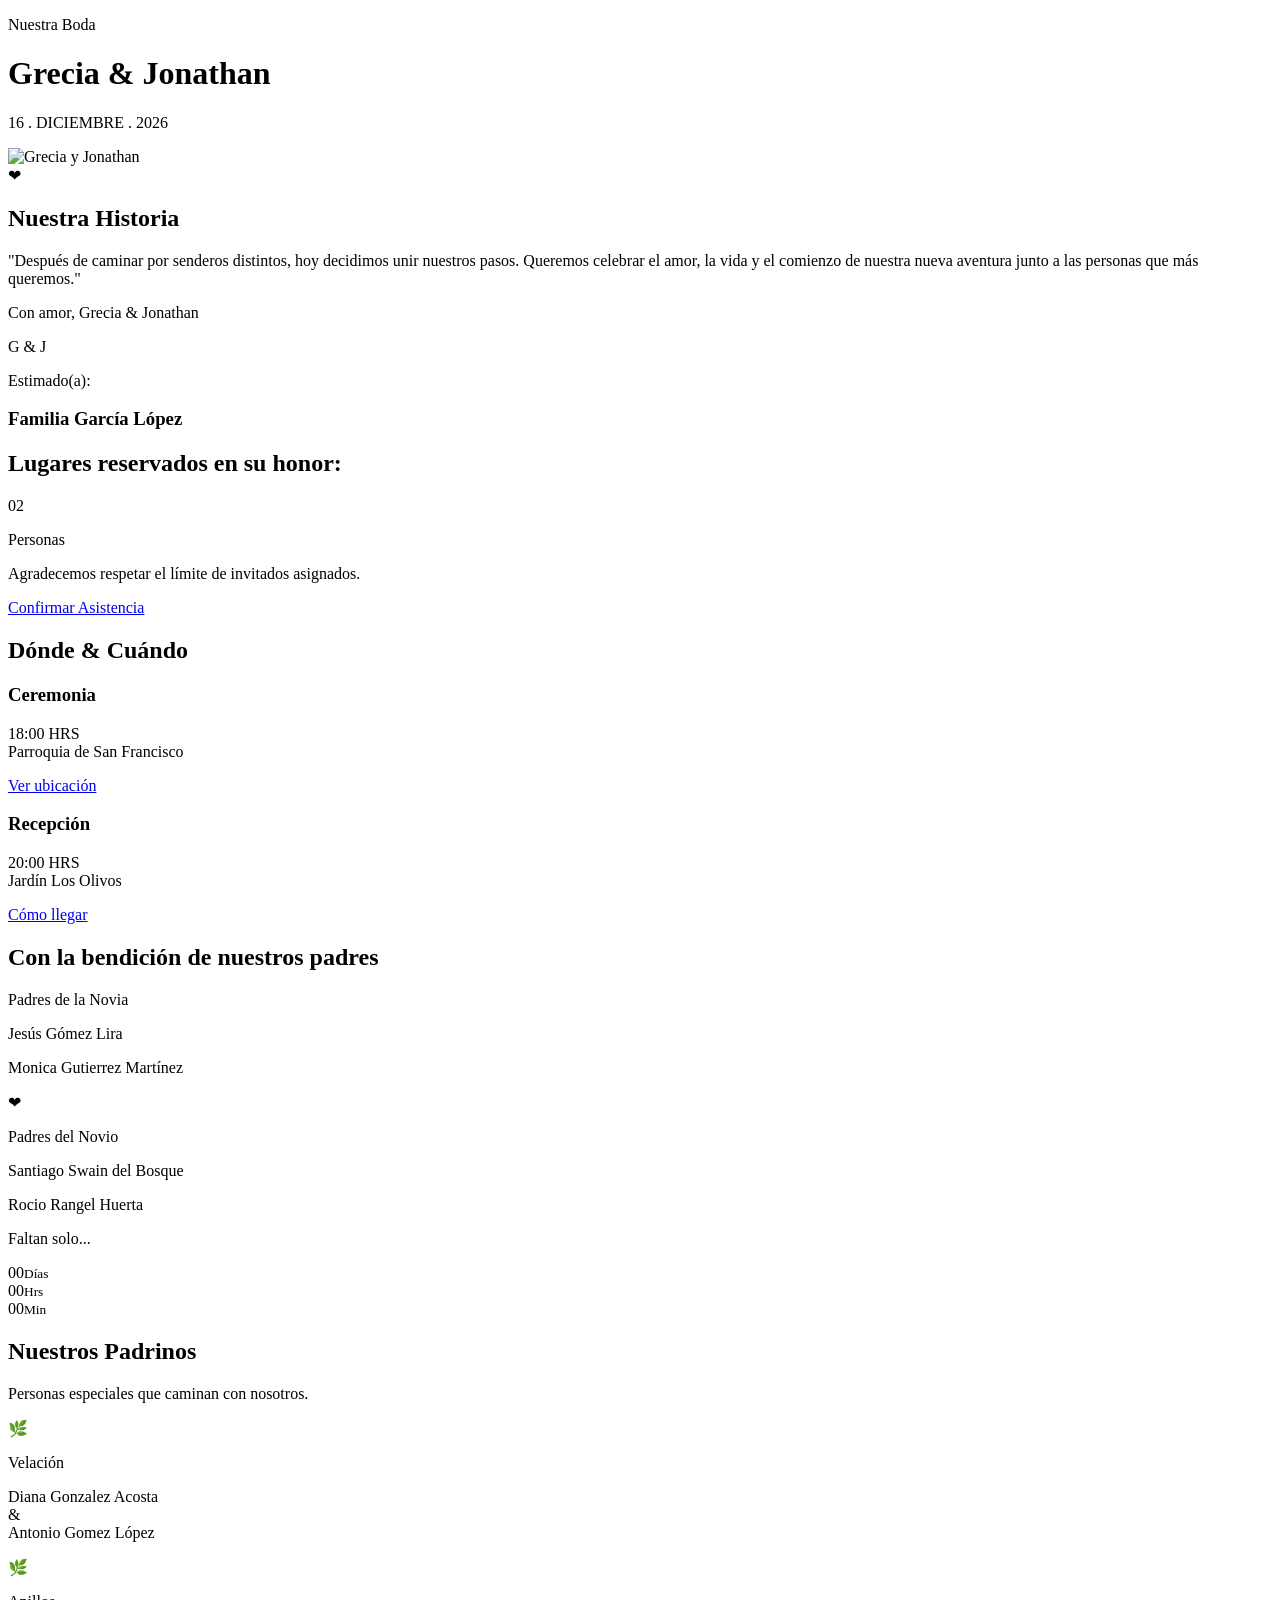
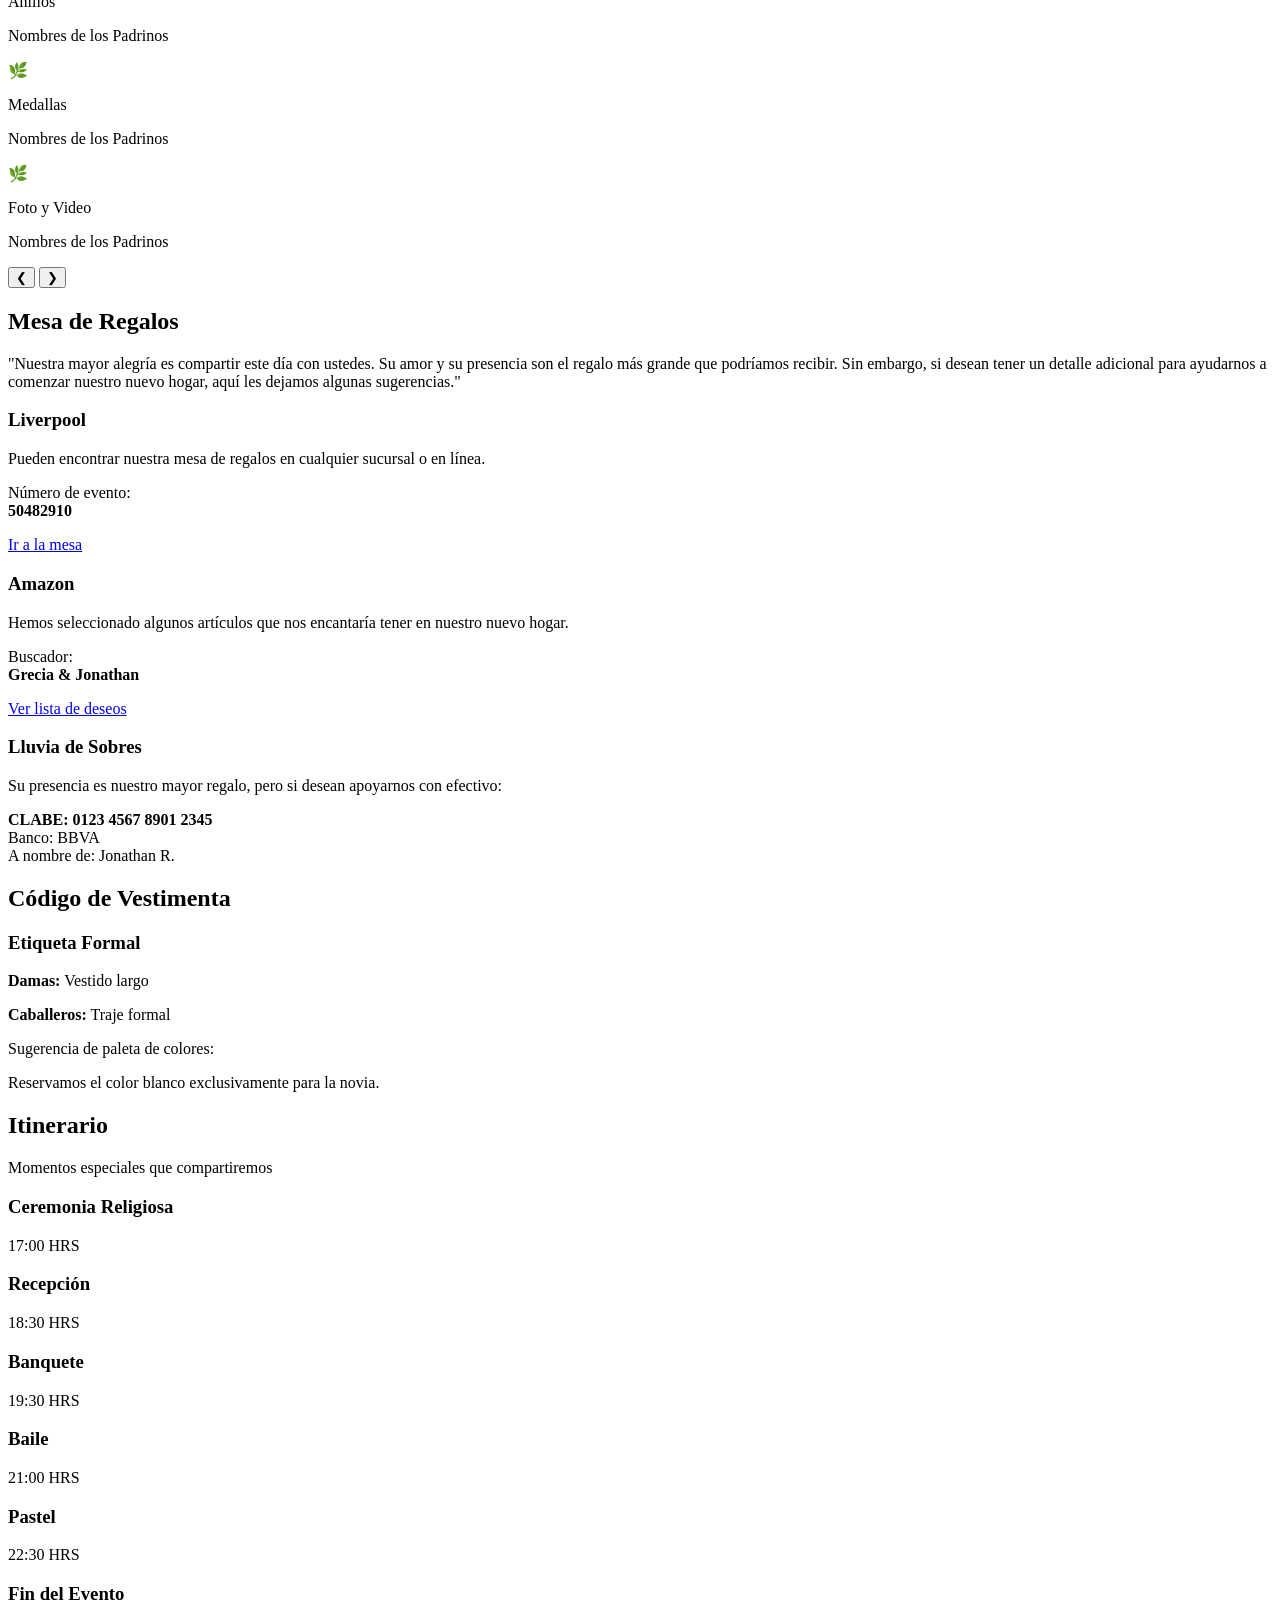
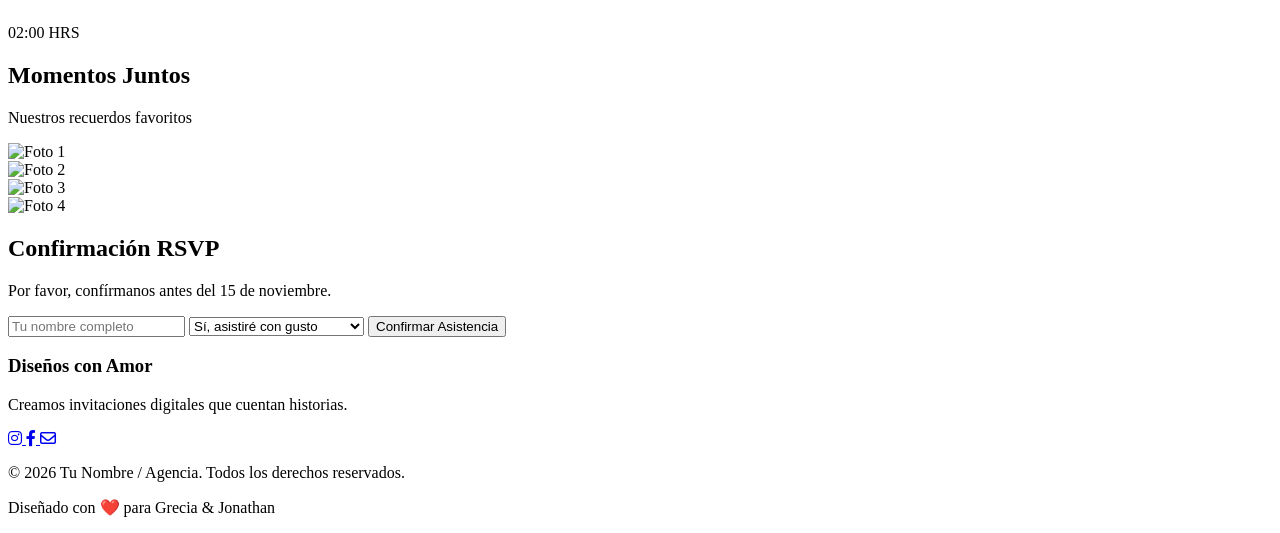
==== index.html @ 64404959 "Pagina Invitacio Invitacion Gracia_Jonathan" ====
<!DOCTYPE html>
<html lang="es">
<head>
    <meta charset="UTF-8">
    <meta name="viewport" content="width=device-width, initial-scale=1.0">
    <title>Grecia & Jonathan - Nuestra Boda</title>
    
    <link href="https://fonts.googleapis.com/css2?family=Cormorant+Garamond:wght@300;400&family=Great+Vibes&family=Montserrat:wght@200;400&display=swap" rel="stylesheet">
    <link href="https://fonts.googleapis.com/css2?family=Cinzel:wght@400;500&display=swap" rel="stylesheet">
    <link rel="stylesheet" href="https://cdnjs.cloudflare.com/ajax/libs/font-awesome/6.0.0/css/all.min.css">
    
    <link rel="stylesheet" href="style.css">
</head>
<body>

   <header class="hero">
        <div class="reveal"> 
            <p class="subtitle">Nuestra Boda</p>
            <h1>Grecia & Jonathan</h1>
            <p class="date-header">16 . DICIEMBRE . 2026</p>
        </div>
    </header>

    <section class="nuestra-historia">
    <div class="historia-grid">
        
        <div class="foto-columna reveal-left">
            <img src="https://images.unsplash.com/photo-1583939003579-730e3918a45a?q=80&w=800" alt="Grecia y Jonathan">
        </div>

        <div class="texto-columna reveal-right">
            <div class="corazon-contenedor">
                <span class="corazon-animado">❤</span>
            </div>
            
            <h2 class="section-title-story">Nuestra Historia</h2>
            <p class="mensaje-texto">
                "Después de caminar por senderos distintos, hoy decidimos unir nuestros pasos. 
                Queremos celebrar el amor, la vida y el comienzo de nuestra nueva aventura junto a las personas que más queremos."
            </p>
            <p class="firma">Con amor, Grecia & Jonathan</p>
        </div>
    </div>
    </section>

    <div class="separador-iniciales reveal">
        <div class="linea"></div>
        <span class="iniciales">G & J</span>
        <div class="linea"></div>
    </div>

    <section class="pases-invitacion reveal">
        <div class="pases-container">
            <p class="nombre-invitado-label">Estimado(a):</p>
            <h3 class="nombre-invitado-final">Familia García López</h3>
            
            <div class="divisor-pases"></div>
            
            <h2 class="section-title-mini">Lugares reservados en su honor:</h2>
            
            <div class="cupos-box">
                <span class="numero-cupos">02</span>
                <p class="texto-cupos">Personas</p>
            </div>
            
            <p class="nota-pases">Agradecemos respetar el límite de invitados asignados.</p>

            <div class="pases-footer">
                <div class="padrino-linea"></div> <a href="#rsvp" class="btn-confirmar">Confirmar Asistencia</a>
            </div>
        </div>
    </section>

    <section class="reveal">
        <h2 class="section-title">Dónde & Cuándo</h2>
        
        <div class="info-grid">
            <div class="card">
                <h3>Ceremonia</h3>
                <p>18:00 HRS<br>Parroquia de San Francisco</p>
                <a href="https://maps.google.com" target="_blank" class="btn-link">Ver ubicación</a>
            </div>

            <div class="card">
                <h3>Recepción</h3>
                <p>20:00 HRS<br>Jardín Los Olivos</p>
                <a href="https://maps.google.com" target="_blank" class="btn-link">Cómo llegar</a>
            </div>
        </div>
    </section>

    <section class="nuestros-padres reveal">
        <h2 class="section-title">Con la bendición de nuestros padres</h2>
        
        <div class="padres-grid">
            <div class="padres-columna">
                <p class="familia-label">Padres de la Novia</p>
                <p class="nombre-padre">Jesús Gómez Lira</p>
                <p class="nombre-padre">Monica Gutierrez Martínez</p>
            </div>

            <div class="padres-divisor">
                <span class="corazon-animado-mini">❤</span>
            </div>

            <div class="padres-columna">
                <p class="familia-label">Padres del Novio</p>
                <p class="nombre-padre">Santiago Swain del Bosque</p>
                <p class="nombre-padre">Rocio Rangel Huerta</p>
            </div>
        </div>
    </section>    

    <div class="banner-separador reveal">
        <div class="banner-overlay">
            <div class="contador-banner">
                <p class="contador-titulo">Faltan solo...</p>
                <div id="countdown" class="countdown-grid">
                    <div class="countdown-item"><span id="days">00</span><small>Días</small></div>
                    <div class="countdown-item"><span id="hours">00</span><small>Hrs</small></div>
                    <div class="countdown-item"><span id="minutes">00</span><small>Min</small></div>
                </div>
            </div>
        </div>
    </div>

    <section class="padrinos reveal">
        <h2 class="section-title">Nuestros Padrinos</h2>
        <p class="padrinos-intro">Personas especiales que caminan con nosotros.</p>

        <div class="carousel-container">
            <div class="carousel-track">
                <div class="padrino-card">
                    <span class="rama-padrino">🌿</span>
                    <p class="padrino-tipo">Velación</p>
                    <p class="padrino-nombre">Diana Gonzalez Acosta <br> & <br> Antonio Gomez López </p>
                    <div class="padrino-linea"></div>
                </div>

                <div class="padrino-card">
                    <span class="rama-padrino">🌿</span>
                    <p class="padrino-tipo">Anillos</p>
                    <p class="padrino-nombre">Nombres de los Padrinos</p>
                    <div class="padrino-linea"></div>
                </div>

                <div class="padrino-card">
                    <span class="rama-padrino">🌿</span>
                    <p class="padrino-tipo">Medallas</p>
                    <p class="padrino-nombre">Nombres de los Padrinos</p>
                    <div class="padrino-linea"></div>
                </div>

                <div class="padrino-card">
                    <span class="rama-padrino">🌿</span>
                    <p class="padrino-tipo">Foto y Video</p>
                    <p class="padrino-nombre">Nombres de los Padrinos</p>
                    <div class="padrino-linea"></div>
                </div>

            </div>
            
            <div class="carousel-nav">
                <button id="prevBtn">❮</button>
                <button id="nextBtn">❯</button>
            </div>
        </div>
    </section>

    <section class="regalos reveal">
        <h2 class="section-title">Mesa de Regalos</h2>
        
        <div class="regalos-mensaje">
            <p>
                "Nuestra mayor alegría es compartir este día con ustedes. Su amor y su presencia son el regalo más grande que podríamos recibir. 
                Sin embargo, si desean tener un detalle adicional para ayudarnos a comenzar nuestro nuevo hogar, aquí les dejamos algunas sugerencias."
            </p>
            <div class="padrino-linea"></div> </div>
    </section>

    <div class="regalos-grid">
        <div class="regalo-card">
            <h3>Liverpool</h3>
            <p>Pueden encontrar nuestra mesa de regalos en cualquier sucursal o en línea.</p>
            <p class="evento-id">Número de evento: <br><strong>50482910</strong></p>
            <a href="#" class="btn-link">Ir a la mesa</a>
        </div>

        <div class="regalo-card">
            <h3>Amazon</h3>
            <p>Hemos seleccionado algunos artículos que nos encantaría tener en nuestro nuevo hogar.</p>
            <p class="evento-id">Buscador: <br><strong>Grecia & Jonathan</strong></p>
            <a href="#" class="btn-link">Ver lista de deseos</a>
        </div>

        <div class="regalo-card">
            <h3>Lluvia de Sobres</h3>
            <p>Su presencia es nuestro mayor regalo, pero si desean apoyarnos con efectivo:</p>
            <p class="datos-bancarios">
                <strong>CLABE: 0123 4567 8901 2345</strong><br>
                Banco: BBVA <br>
                A nombre de: Jonathan R.
            </p>
            <div class="padrino-linea"></div>
        </div>
    </div>

    <section class="codigo-vestimenta reveal">
        <h2 class="section-title">Código de Vestimenta</h2>
        <div class="vestimenta-container">

            <div class="vestimenta-info">
                <h3>Etiqueta Formal</h3>
                <p><strong>Damas:</strong> Vestido largo</p>
                <p><strong>Caballeros:</strong> Traje formal</p>
            </div>
            
            <div class="vestimenta-colores">
                <div class="padrino-linea"></div>
                <p class="nota-colores">Sugerencia de paleta de colores:</p>
                <div class="paleta-colores">
                    <div class="color-circle" style="background-color: #4a5d4e;"></div> <div class="color-circle" style="background-color: #b0935a;"></div> <div class="color-circle" style="background-color: #2c2c2c;"></div> </div>
                <p class="excluyendo-blanco">Reservamos el color blanco exclusivamente para la novia.</p>
            </div>
        </div>
    </section>

    <section class="itinerario reveal">
        <h2 class="section-title">Itinerario</h2>
        <p class="itinerario-intro">Momentos especiales que compartiremos</p>

        <div class="timeline">
            <div class="timeline-item">
                <div class="timeline-content">
                    <h3>Ceremonia Religiosa</h3>
                    <p>17:00 HRS</p>
                </div>
            </div>

            <div class="timeline-item">
                <div class="timeline-content">
                    <h3>Recepción</h3>
                    <p>18:30 HRS</p>
                </div>
            </div>

            <div class="timeline-item">
                <div class="timeline-content">
                    <h3>Banquete</h3>
                    <p>19:30 HRS</p>
                </div>
            </div>

            <div class="timeline-item">
                <div class="timeline-content">
                    <h3>Baile</h3>
                    <p>21:00 HRS</p>
                </div>
            </div>

            <div class="timeline-item">
                <div class="timeline-content">
                    <h3>Pastel</h3>
                    <p>22:30 HRS</p>
                </div>
            </div>

            <div class="timeline-item">
                <div class="timeline-content">
                    <h3>Fin del Evento</h3>
                    <p>02:00 HRS</p>
                </div>
            </div>
        </div>
    </section>

    <section class="galeria-stack reveal">
        <h2 class="section-title">Momentos Juntos</h2>
        <p class="galeria-intro">Nuestros recuerdos favoritos</p>
        
        <div class="stack-container">
            <div class="foto-stack f1">
                <img src="https://images.pexels.com/photos/1702138/pexels-photo-1702138.jpeg?auto=compress&cs=tinysrgb&w=1200" alt="Foto 1">
            </div>
            <div class="foto-stack f2">
                <img src="https://images.pexels.com/photos/33815179/pexels-photo-33815179.jpeg" alt="Foto 2">
            </div>
            <div class="foto-stack f3">
                <img src="https://images.pexels.com/photos/1488315/pexels-photo-1488315.jpeg?auto=compress&cs=tinysrgb&w=1200" alt="Foto 3">
            </div>
            <div class="foto-stack f4">
                <img src="https://images.pexels.com/photos/2253879/pexels-photo-2253879.jpeg?auto=compress&cs=tinysrgb&w=1200" alt="Foto 4">
            </div>
        </div>
    </section>


    <section id="rsvp" class="reveal">
        <div class="rsvp-box">
            <h2 class="section-title">Confirmación RSVP</h2>
            <p>Por favor, confírmanos antes del 15 de noviembre.</p>
            
            <div class="form-group">
                <input type="text" id="name" placeholder="Tu nombre completo">
                <select id="attendance">
                    <option value="Sí asistiré">Sí, asistiré con gusto</option>
                    <option value="No podré asistir">Lo siento, no podré asistir</option>
                </select>
                <button class="btn-gold" onclick="sendToWhatsApp()">Confirmar Asistencia</button>
            </div>
        </div>
    </section>

    <footer class="main-footer">
    <div class="footer-content">
        <h3 class="footer-logo">Diseños con Amor</h3>
        <p class="footer-tagline">Creamos invitaciones digitales que cuentan historias.</p>
        
        <div class="footer-socials">
            <a href="https://instagram.com/tuusuario" target="_blank" aria-label="Instagram">
                <i class="fab fa-instagram"></i>
            </a>
            <a href="https://facebook.com/tuusuario" target="_blank" aria-label="Facebook">
                <i class="fab fa-facebook-f"></i>
            </a>
            <a href="mailto:tuemail@ejemplo.com" aria-label="Email">
                <i class="far fa-envelope"></i>
            </a>
        </div>

        <div class="footer-divider"></div>

        <div class="footer-bottom">
            <p>&copy; 2026 Tu Nombre / Agencia. Todos los derechos reservados.</p>
            <p class="footer-dev">Diseñado con ❤️ para Grecia & Jonathan</p>
        </div>
    </div>
</footer>

    <script src="script.js"></script>
</body>
</html>
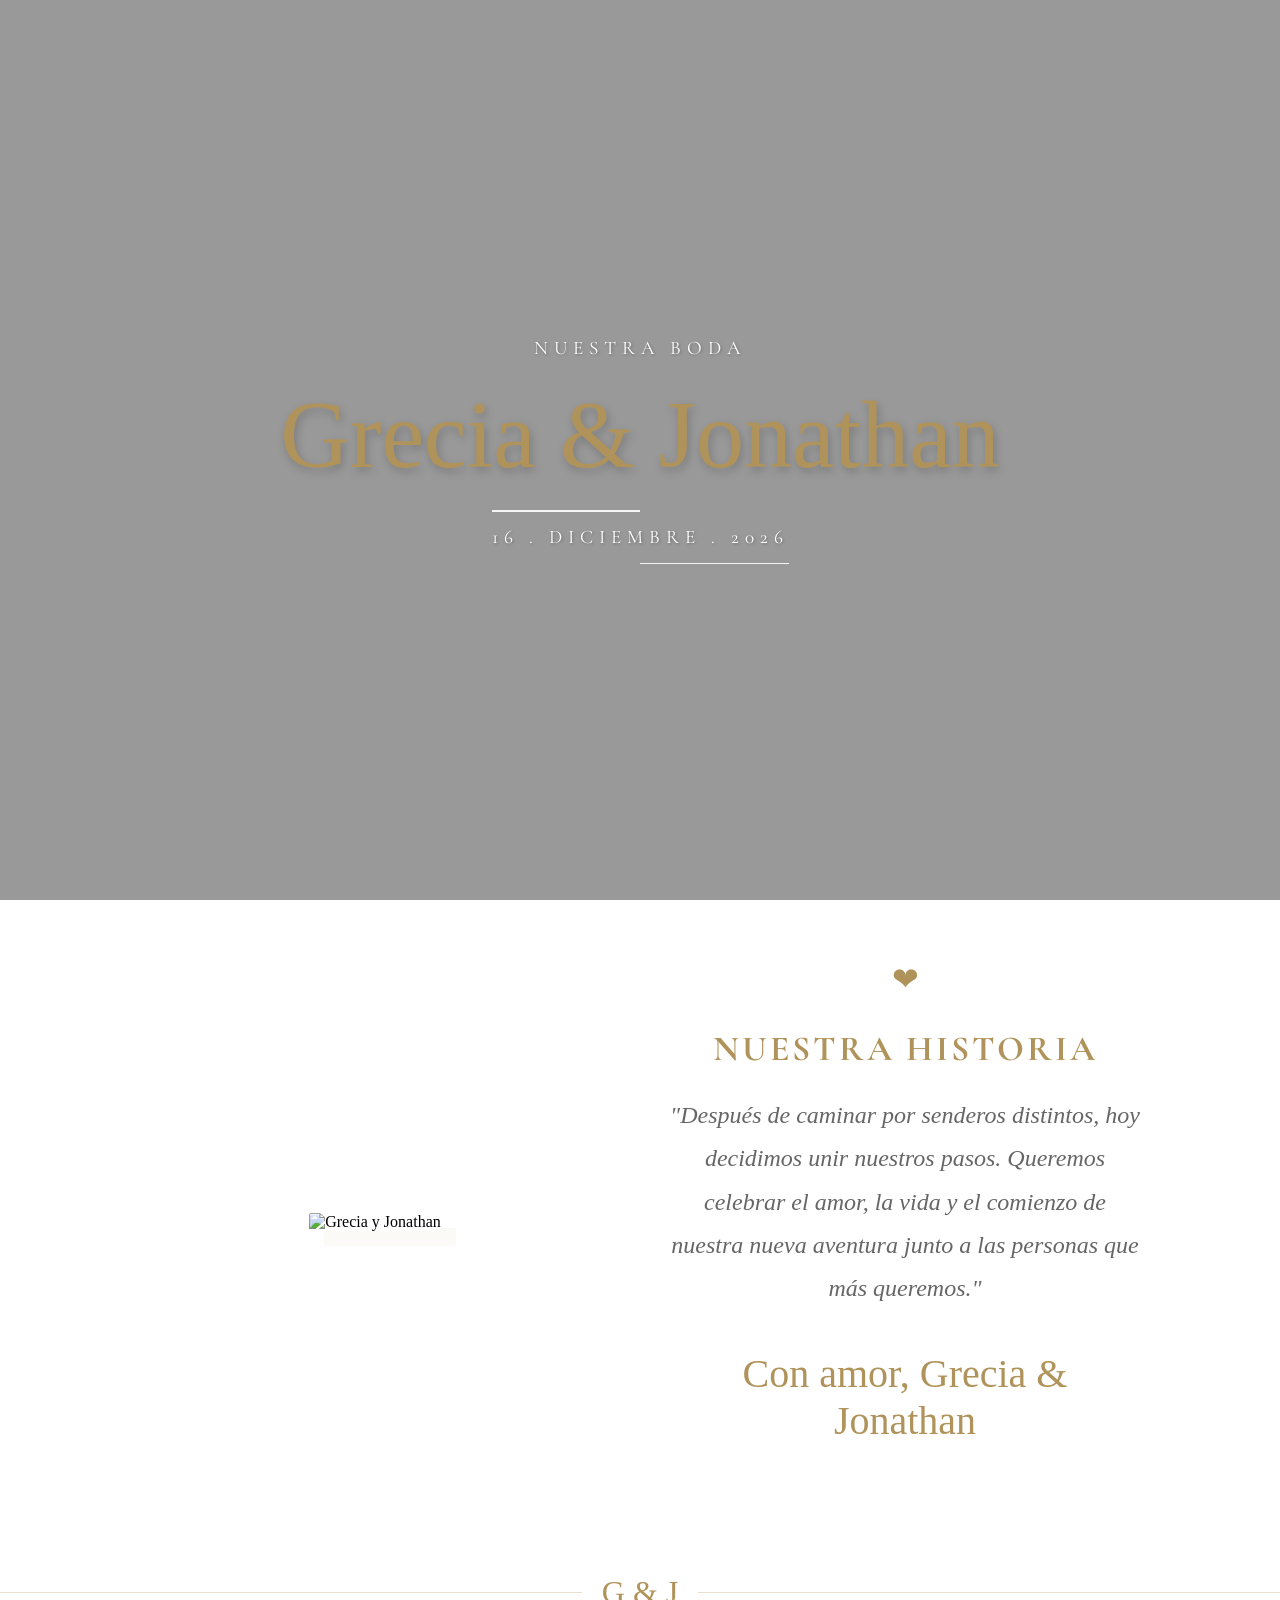
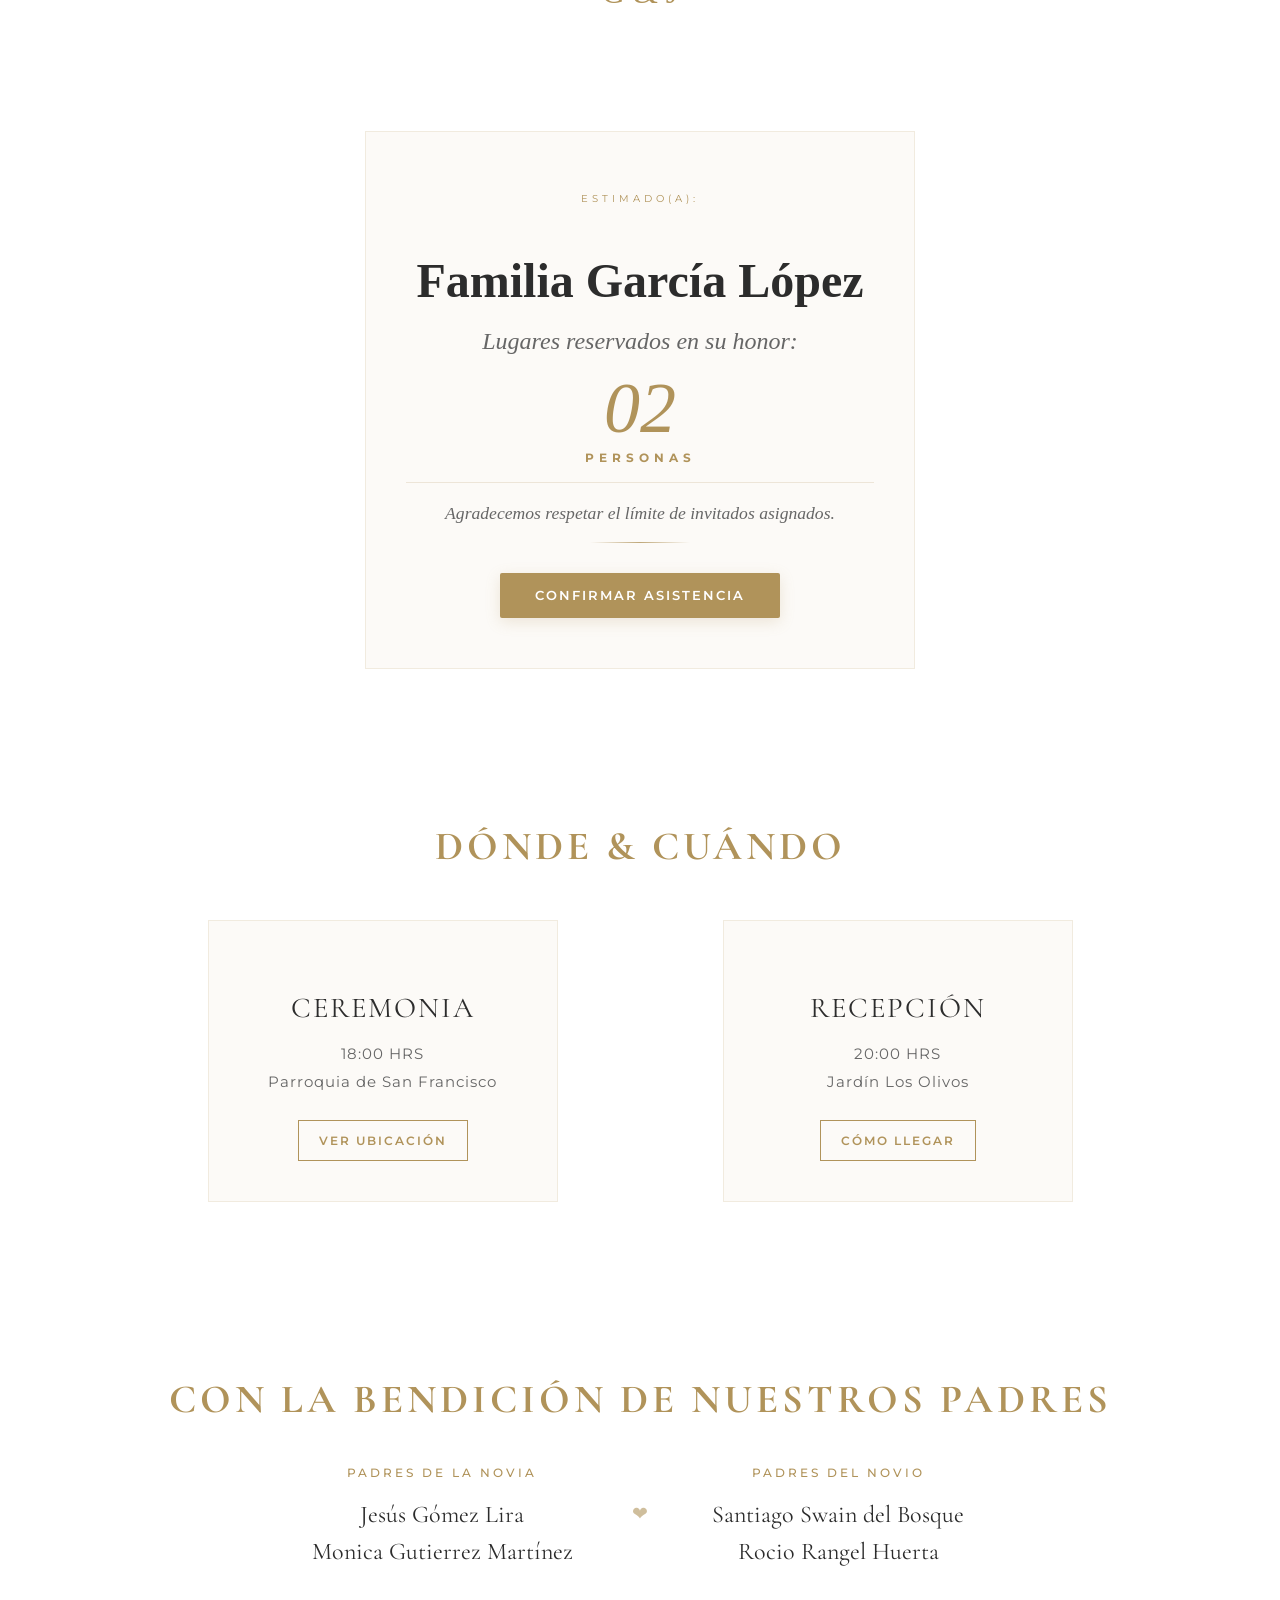
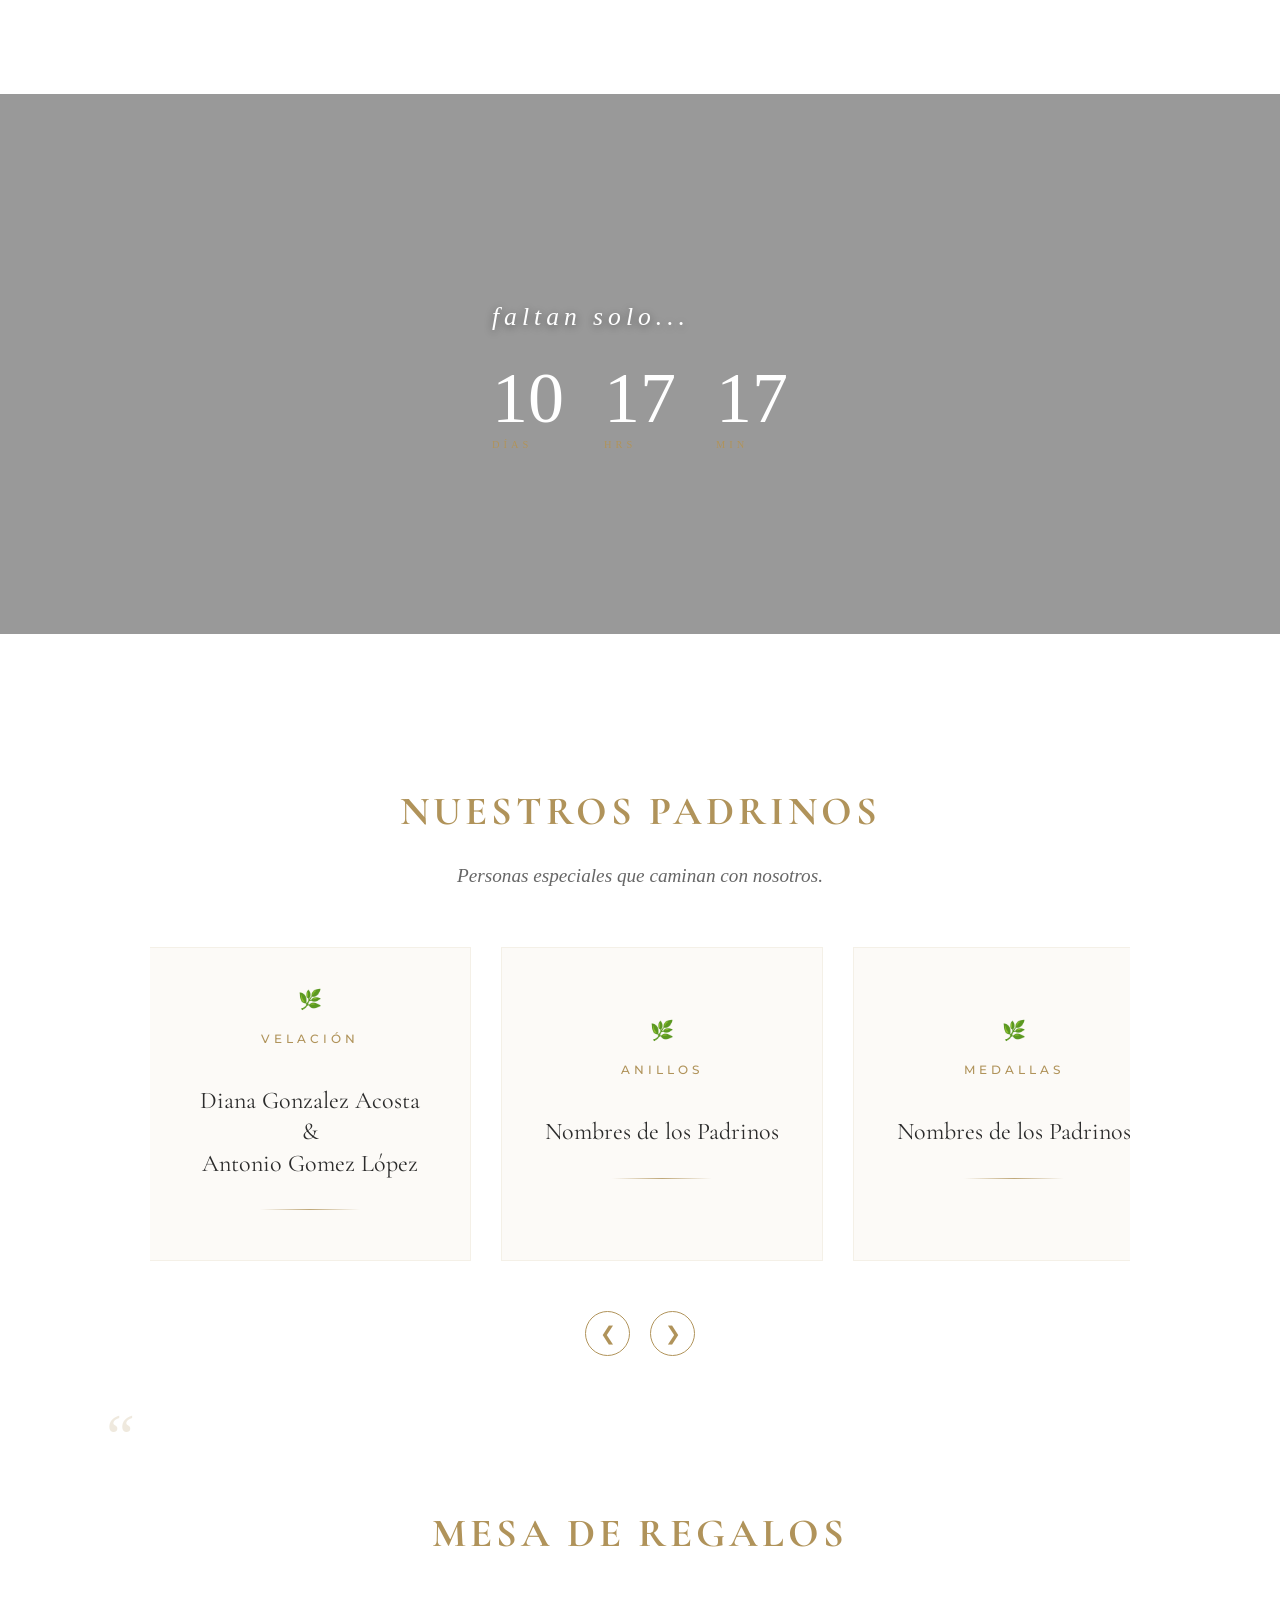
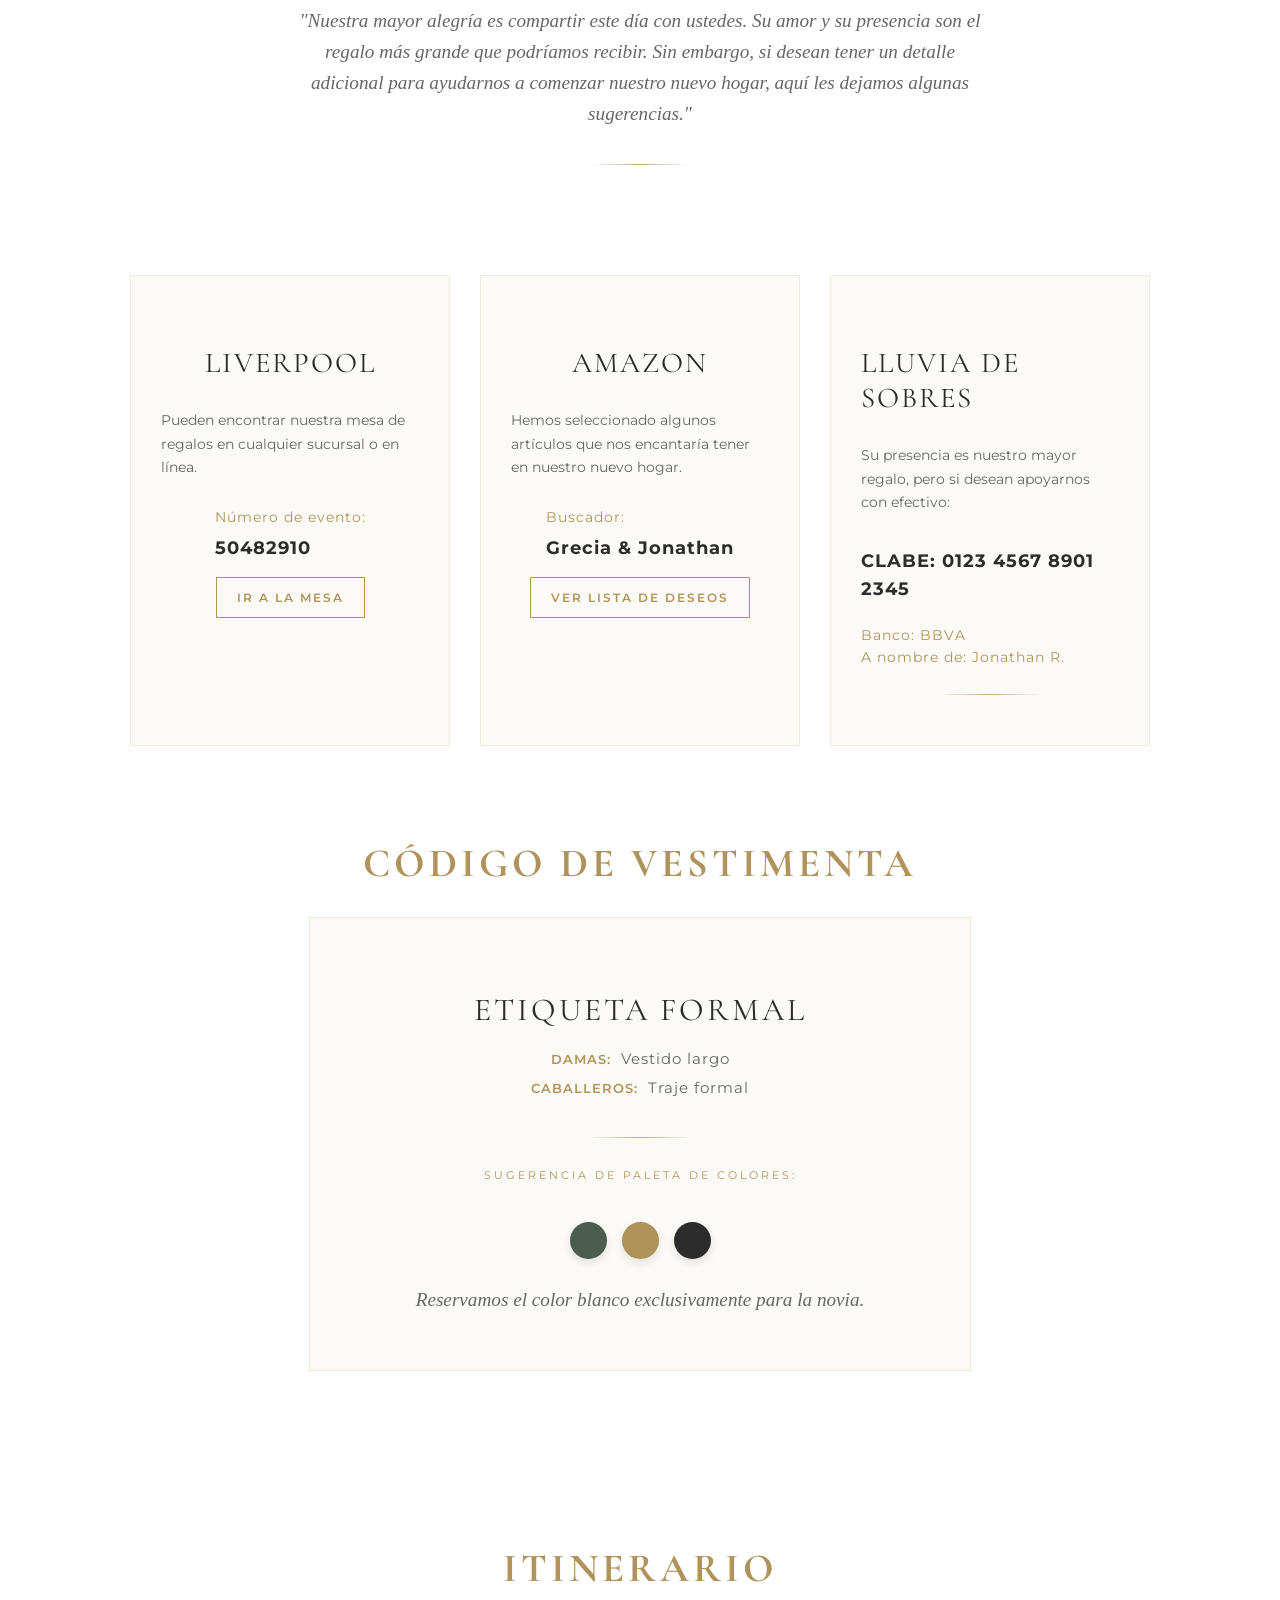
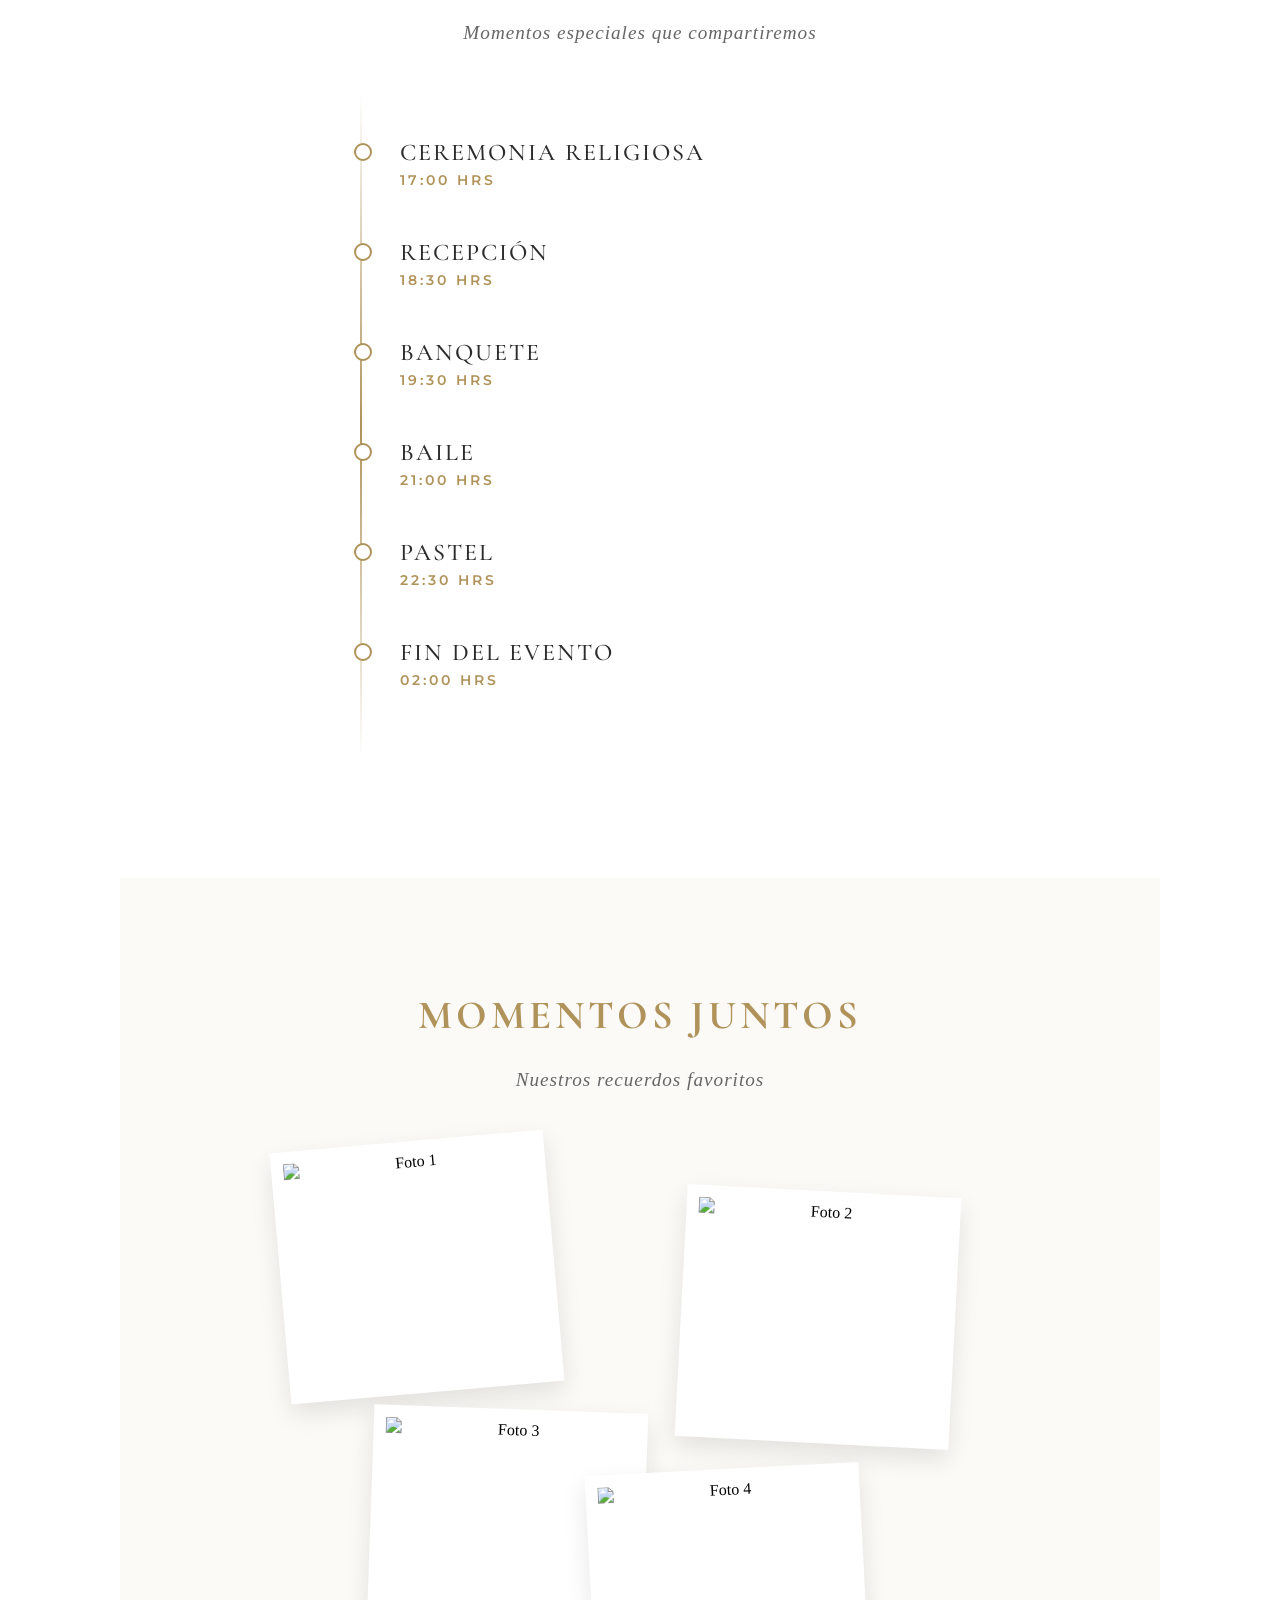
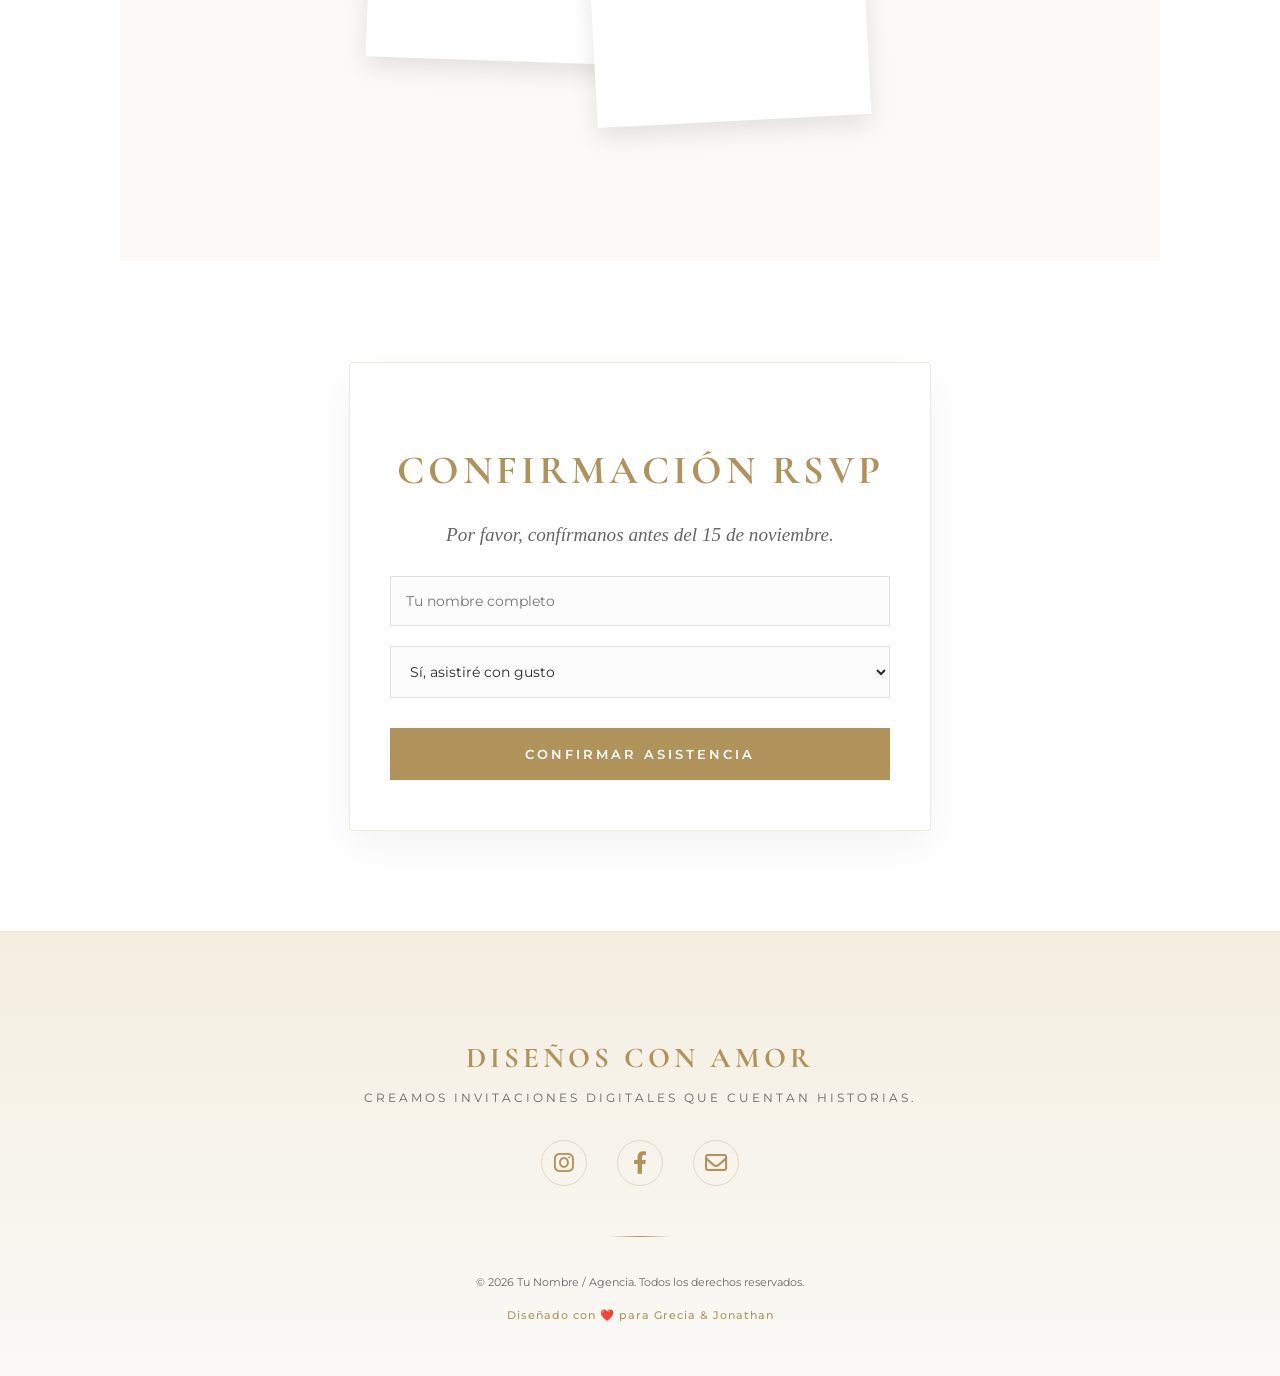
==== commit 6f94e73b: "Update index.html" ====
--- a/index.html
+++ b/index.html
@@ -9,7 +9,7 @@
     <link href="https://fonts.googleapis.com/css2?family=Cinzel:wght@400;500&display=swap" rel="stylesheet">
     <link rel="stylesheet" href="https://cdnjs.cloudflare.com/ajax/libs/font-awesome/6.0.0/css/all.min.css">
     
-    <link rel="stylesheet" href="style.css">
+    <link rel="stylesheet" href="./css/style.css">
 </head>
 <body>
 
@@ -337,6 +337,6 @@
     </div>
 </footer>
 
-    <script src="script.js"></script>
+    <script src="./js/script.js"></script>
 </body>
-</html>+</html>
--- a/css/style.css
+++ b/css/style.css
@@ -0,0 +1,1379 @@
+/* --- 1. VARIABLES Y CONFIGURACIÓN --- */
+:root {
+    --dorado: #b0935a;
+    --texto: #2c2c2c;
+    --texto-light: #ffffff;
+    --texto-suave: #666666;
+    --fondo: #ffffff;
+    --beige-claro: #fcfaf7;
+}
+
+* { 
+    max-width: 100vw;
+}
+
+html, body {
+    width: 100%;
+    max-width: 100%;
+    margin: 0;
+    padding: 0;
+    overflow-x: hidden; /* Evita cualquier desplazamiento lateral accidental */
+}
+
+/* --- 2. SECCIONES Y TÍTULOS --- */
+section {
+    padding: 60px 20px;
+    max-width: 1000px; /* Aumentado ligeramente para mejor aire en desktop */
+    margin: auto;
+    text-align: center;
+}
+
+.section-title {
+    font-family: 'Cormorant Garamond', serif;
+    font-size: 2.5rem;
+    text-transform: uppercase;
+    letter-spacing: 4px;
+    color: var(--dorado);
+    margin-bottom: 30px;
+}
+
+.section-title-story {
+    font-family: 'Cormorant Garamond', serif;
+    font-size: 2.2rem;
+    text-transform: uppercase;
+    letter-spacing: 3px;
+    color: var(--dorado);
+    margin-bottom: 20px;
+}
+
+.section-title-mini {
+    font-family: 'Cormorant Garamond', serif;
+    font-style: italic;
+    font-size: 1.5rem;
+    color: var(--texto-suave);
+    margin-bottom: 25px;
+    font-weight: 400;
+}
+
+/* --- 3. HERO (PORTADA) --- */
+.hero {
+    position: relative;
+    height: 100vh;
+    height: 100svh; /* Altura optimizada para navegadores móviles */
+    width: 100%;    /* Asegura el 100% del ancho */
+    margin: 0;
+    padding: 0;
+    display: flex;
+    justify-content: center;
+    align-items: center;
+    text-align: center;
+    background: linear-gradient(rgba(0,0,0,0.4), rgba(0,0,0,0.4)),
+                url('https://images.pexels.com/photos/33815179/pexels-photo-33815179.jpeg'); 
+    background-size: cover;
+    background-position: center;
+    background-repeat: no-repeat;
+}
+
+.hero .reveal {
+    width: 100%;
+    padding: 0 20px; /* Margen interno para que el texto no toque los bordes en móvil */
+}
+
+h1 {
+    font-family: 'Great Vibes', cursive;
+    font-size: clamp(3.5rem, 12vw, 6rem);
+    color: var(--dorado);
+    margin: 10px 0;
+    font-weight: 400;
+    text-shadow: 2px 4px 10px rgba(0, 0, 0, 0.2); 
+}
+
+.subtitle {
+    font-family: 'Cormorant Garamond', serif;
+    text-transform: uppercase;
+    letter-spacing: 6px;
+    font-size: 1.2rem;
+    color: #ffffff; 
+    text-shadow: 1px 1px 3px rgba(0, 0, 0, 0.3);
+}
+
+/* --- LÍNEAS ASIMÉTRICAS EN LA FECHA --- */
+.date-header {
+    font-family: 'Cormorant Garamond', serif;
+    text-transform: uppercase;
+    letter-spacing: 6px;
+    font-size: 1.2rem;
+    color: #ffffff; 
+    text-shadow: 1px 1px 3px rgba(0, 0, 0, 0.3);
+    
+    position: relative;
+    display: inline-block;
+    padding: 15px 0;
+    margin-top: 10px;
+}
+
+/* Línea Superior (Izquierda al Centro) */
+.date-header::before {
+    content: "";
+    position: absolute;
+    top: 0;
+    left: 0;
+    width: 50%;
+    height: 1.5px;
+    background-color: rgba(255, 255, 255, 0.9);
+}
+
+/* Línea Inferior (Centro a la Derecha) */
+.date-header::after {
+    content: "";
+    position: absolute;
+    bottom: 0;
+    right: 0;
+    width: 50%;
+    height: 1.5px;
+    background-color: rgba(255, 255, 255, 0.9);
+}
+
+/* --- 4. NUESTRA HISTORIA --- */
+.nuestra-historia {
+    background-color: #ffffff;
+    padding: 60px 20px 30px 20px;
+    overflow: hidden;
+}
+
+.historia-grid {
+    display: grid;
+    grid-template-columns: 1fr 1fr;
+    gap: 60px;
+    align-items: center;
+    max-width: 1000px;
+    margin: 0 auto;
+}
+
+.foto-columna img {
+    width: 100%;
+    height: auto;
+    border-radius: 2px;
+    box-shadow: 15px 15px 0px var(--beige-claro);
+}
+
+.corazon-animado {
+    display: inline-block;
+    font-size: 2rem;
+    color: var(--dorado);
+    animation: pulsoCorazon 2s infinite ease-in-out;
+}
+
+@keyframes pulsoCorazon {
+    0%, 100% { transform: scale(1); opacity: 0.6; }
+    50% { transform: scale(1.3); opacity: 1; }
+}
+
+.mensaje-texto {
+    font-family: 'Cormorant Garamond', serif;
+    font-style: italic;
+    font-size: 1.5rem;
+    line-height: 1.8;
+    color: var(--texto-suave);
+    margin-bottom: 30px;
+}
+
+.firma {
+    font-family: 'Great Vibes', cursive;
+    font-size: 2.5rem;
+    color: var(--dorado);
+}
+
+/* --- 5. PASES / CUPOS --- */
+.pases-invitacion {
+    width: 100%;
+    max-width: 100%;
+    margin: 0 auto;
+    padding: 60px 20px;
+    overflow: hidden; /* IMPORTANTE: Corta cualquier desbordamiento de la animación */
+    display: flex;
+    justify-content: center;
+    box-sizing: border-box;
+}
+
+.pases-container {
+    width: 100%;
+    max-width: 550px;
+    margin: 0 auto; /* Centrado mecánico */
+    background-color: var(--beige-claro);
+    border: 1px solid rgba(176, 147, 90, 0.15);
+    padding: 50px 40px;
+    box-sizing: border-box; /* Evita que el padding sume ancho al 100% */
+}
+
+.nombre-invitado-final {
+    font-family: 'Great Vibes', cursive;
+    font-size: 3rem;
+    color: var(--texto);
+    margin-bottom: 5px;
+}
+
+.numero-cupos {
+    display: block;
+    font-family: 'Cormorant Garamond', serif;
+    font-size: 4.5rem;
+    color: var(--dorado);
+    line-height: 0.8;
+    font-style: italic;
+}
+
+/* --- ESTILOS ELEGANTES PARA PASES --- */
+
+.nombre-invitado-label {
+    font-family: 'Montserrat', sans-serif;
+    text-transform: uppercase;
+    letter-spacing: 4px;
+    font-size: 0.65rem;
+    color: var(--dorado);
+}
+
+.texto-cupos {
+    font-family: 'Montserrat', sans-serif;
+    text-transform: uppercase;
+    letter-spacing: 5px;
+    font-size: 0.75rem;
+    color: var(--dorado);
+    font-weight: bold;
+}
+
+.nota-pases {
+    font-family: 'Cormorant Garamond', serif;
+    font-style: italic;
+    font-size: 1.1rem;
+    color: var(--texto-suave);
+    border-top: 1px solid rgba(176, 147, 90, 0.2);
+    padding-top: 20px;
+}
+
+.btn-confirmar {
+    display: inline-block;
+    margin-top: 20px;
+    padding: 15px 35px;
+    font-family: 'Montserrat', sans-serif;
+    text-transform: uppercase;
+    letter-spacing: 2px;
+    font-size: 0.8rem;
+    font-weight: 600;
+    color: white;
+    background-color: var(--dorado);
+    text-decoration: none;
+    border-radius: 2px;
+    transition: all 0.3s ease;
+    box-shadow: 0 4px 15px rgba(176, 147, 90, 0.2);
+}
+
+.btn-confirmar:hover {
+    background: #967d4a; /* Cambia a un tono más oscuro */
+    transform: translateY(-3px);
+    box-shadow: 0 6px 20px rgba(0, 0, 0, 0.1);
+}
+
+/* --- 6. DÓNDE Y CUÁNDO --- */
+.info-grid {
+    display: flex;
+    flex-wrap: wrap;
+    justify-content: center; /* Centra horizontalmente en desktop */
+    align-items: center;     /* Centra verticalmente si es necesario */
+    gap: 30px;
+    width: 100%;             /* Ocupa todo el ancho */
+    max-width: 100%;
+    margin: 0 auto;          /* Centra el contenedor padre */
+    padding: 20px 0;         /* Quitamos padding lateral que pueda empujar */
+    box-sizing: border-box;
+}
+
+.btn-link {
+    font-family: 'Montserrat', sans-serif;
+    font-size: 0.75rem;
+    font-weight: 600;
+    text-transform: uppercase;
+    letter-spacing: 2px;
+    color: var(--dorado);
+    text-decoration: none;
+    border: 1px solid var(--dorado);
+    
+    /* Usamos padding flexible */
+    padding: 12px 20px; 
+    display: inline-block;
+    
+    /* Seguridad para móviles */
+    max-width: 100%;       /* No deja que sea más ancho que su caja */
+    box-sizing: border-box; /* Incluye el padding en el ancho total */
+    transition: all 0.3s ease;
+}
+
+.card {
+    background-color: var(--beige-claro);
+    padding: 40px 30px;
+    border: 1px solid rgba(176, 147, 90, 0.15);
+    width: 100%;
+    max-width: 350px;
+    /* IMPORTANTE: Reset de márgenes para evitar el desplazamiento lateral */
+    margin: 0 auto; 
+    box-sizing: border-box;
+    text-align: center;
+}
+
+.card:hover {
+    transform: translateY(-5px); /* Pequeña elevación al pasar el mouse */
+}
+
+/* Títulos de las tarjetas (Ceremonia / Recepción) */
+.card h3 {
+    font-family: 'Cormorant Garamond', serif;
+    font-size: 1.8rem;
+    color: var(--texto);
+    text-transform: uppercase;
+    letter-spacing: 2px;
+    margin-bottom: 15px;
+    font-weight: 400;
+}
+
+/* Párrafos (Horarios y Lugares) */
+.card p {
+    font-family: 'Montserrat', sans-serif;
+    font-size: 0.95rem;
+    color: var(--texto-suave);
+    line-height: 1.8;
+    margin-bottom: 25px;
+    letter-spacing: 1px;
+}
+
+.btn-link:hover {
+    background-color: var(--dorado);
+    color: white;
+}
+
+.btn-link:hover { opacity: 0.6; letter-spacing: 3px; }
+
+/* --- 7. PADRES --- */
+.nuestros-padres {
+    padding: 60px 20px;
+    text-align: center;
+}
+
+.padres-grid {
+    display: flex;
+    justify-content: center;
+    align-items: center;
+    gap: 40px;
+    margin-top: 30px;
+}
+
+.padres-columna {
+    flex: 1;
+    max-width: 300px;
+}
+
+.corazon-animado-mini {
+    color: var(--dorado);
+    font-size: 1.2rem;
+    animation: pulsoCorazon 2s infinite ease-in-out;
+}
+
+/* Etiqueta: Padres de la Novia / Novio */
+.familia-label {
+    font-family: 'Montserrat', sans-serif;
+    font-size: 0.75rem;
+    text-transform: uppercase;
+    letter-spacing: 3px; /* Reducimos ligeramente de 4px a 3px para evitar que se amontone */
+    color: var(--dorado);
+    margin-bottom: 20px;
+    font-weight: 500;
+    display: block; /* Asegura que ocupe su propia línea */
+    width: 100%;    /* Evita que el contenedor colapse */
+}
+
+/* Nombres de los padres */
+.nombre-padre {
+    font-family: 'Cormorant Garamond', serif;
+    font-size: 1.5rem;
+    color: var(--texto);
+    margin: 8px 0;
+    
+}
+
+/* Divisor central */
+.padres-divisor {
+    color: var(--dorado);
+    font-size: 1.2rem;
+    opacity: 0.6;
+    display: flex;
+    align-items: center;
+}
+
+/* --- 8. BANNER Y CONTADOR --- */
+.banner-separador {
+    position: relative;
+    width: 100%; /* Cambiado de 100vw a 100% para evitar desbordamiento */
+    max-width: 100%;
+    height: 60vh;
+    margin: 60px 0; /* Espaciado arriba y abajo, pero 0 a los lados */
+    
+    background-image: url('https://images.pexels.com/photos/33815179/pexels-photo-33815179.jpeg'); 
+    background-size: cover;
+    background-position: center;
+    background-repeat: no-repeat;
+    
+    /* Efecto Parallax: se desactiva en móvil automáticamente más abajo */
+    background-attachment: fixed; 
+    
+    overflow: hidden;
+    z-index: 1;
+}
+
+.banner-overlay {
+    width: 100%;
+    height: 100%;
+    background-color: rgba(0, 0, 0, 0.4);
+    display: flex;
+    align-items: center;
+    justify-content: center;
+}
+
+.countdown-grid {
+    display: flex;
+    gap: 40px;
+}
+
+.countdown-item span {
+    font-family: 'Cinzel', serif;
+    font-size: 4.5rem;
+    color: #ffffff;
+    display: block;
+    line-height: 1;
+}
+
+.countdown-item small {
+    text-transform: uppercase;
+    font-size: 0.65rem;
+    letter-spacing: 4px;
+    color: var(--dorado);
+}
+
+.contador-titulo {
+    font-family: 'Cormorant Garamond', serif;
+    font-style: italic;
+    font-size: 1.6rem;
+    font-weight: 300;
+    margin-bottom: 30px;
+    letter-spacing: 5px;
+    text-transform: lowercase;
+    
+    /* SOLUCIÓN AL COLOR */
+    color: #ffffff; /* O puedes usar var(--texto-light) */
+    text-shadow: 0px 2px 10px rgba(0, 0, 0, 0.5); /* Sombra para legibilidad extra */
+}
+
+/* --- 9. PADRINOS (CAROUSEL) --- */
+.padrinos {
+    text-align: center;
+    padding: 60px 20px;
+}
+
+/* Título secundario: "Personas especiales..." */
+.padrinos-intro {
+    font-family: 'Cormorant Garamond', serif;
+    font-style: italic;
+    font-size: 1.2rem;
+    color: var(--texto-suave);
+    margin-bottom: 40px;
+}
+
+.carousel-track {
+    display: flex;
+    gap: 30px;
+    overflow-x: hidden; /* Cambiamos auto por hidden para controlar el salto por JS */
+    scroll-behavior: smooth;
+    padding: 20px 0;
+    white-space: nowrap; /* Evita que las tarjetas se bajen a otra línea */
+}
+
+.carousel-track::-webkit-scrollbar { display: none; }
+
+.padrino-card {
+    background-color: var(--beige-claro);
+    padding: 40px 20px;
+    border: 1px solid rgba(176, 147, 90, 0.1);
+    min-width: 280px;
+    flex-shrink: 0;
+    display: flex;
+    flex-direction: column;
+    align-items: center;
+    justify-content: center;
+}
+
+/* Tipo de Padrino: Velación, Anillos, etc. */
+.padrino-tipo {
+    font-family: 'Montserrat', sans-serif;
+    font-size: 0.75rem;
+    text-transform: uppercase;
+    letter-spacing: 4px;
+    color: var(--dorado);
+    margin: 15px 0;
+    font-weight: 500;
+}
+
+.padrino-nombre {
+    font-family: 'Cormorant Garamond', serif;
+    font-size: 1.5rem;
+    color: var(--texto);
+    line-height: 1.3;
+    margin-bottom: 20px;
+}
+
+.padrino-card:hover { transform: translateY(-5px); }
+
+.rama-padrino {
+    font-size: 1.2rem;
+    margin-bottom: 5px;
+    display: block;
+}
+
+.padrino-linea {
+    width: 100px;
+    height: 1px;
+    /* Gradiente que se desvanece a los lados */
+    background: linear-gradient(to right, transparent, var(--dorado), transparent);
+    margin: 10px auto; /* El "auto" la centra horizontalmente */
+    opacity: 0.8;
+}
+
+/* --- ESTILO DE NAVEGACIÓN DEL CARRUSEL --- */
+
+.carousel-container {
+    position: relative;
+    max-width: 100%;
+    margin: 0 auto;
+    padding: 0 10px;
+}
+
+.carousel-nav {
+    display: flex;
+    justify-content: center;
+    gap: 20px;
+    margin-top: 30px;
+}
+
+.carousel-nav button {
+    background: transparent;
+    border: 1px solid var(--dorado);
+    color: var(--dorado);
+    width: 45px;
+    height: 45px;
+    border-radius: 50%;
+    font-size: 1.2rem;
+    cursor: pointer;
+    display: flex;
+    align-items: center;
+    justify-content: center;
+    transition: all 0.4s cubic-bezier(0.4, 0, 0.2, 1);
+    outline: none;
+}
+
+/* Efecto al pasar el mouse */
+.carousel-nav button:hover {
+    background-color: var(--dorado);
+    color: white;
+    transform: scale(1.1);
+    box-shadow: 0 4px 12px rgba(176, 147, 90, 0.3);
+}
+
+/* Efecto al hacer clic */
+.carousel-nav button:active {
+    transform: scale(0.95);
+}
+
+/* --- 10. REGALOS --- */
+.regalos {
+    padding: 60px 20px;
+    text-align: center;
+}
+
+.regalos-mensaje {
+    max-width: 700px;
+    margin: 0 auto 40px;
+    display: flex;
+    flex-direction: column;
+    align-items: center; /* Centra la línea y el texto internamente */
+}
+
+.regalos-mensaje p {
+    font-family: 'Cormorant Garamond', serif;
+    font-style: italic;
+    font-size: 1.2rem;
+    color: var(--texto-suave);
+    line-height: 1.6;
+    margin-bottom: 25px;
+}
+
+.regalos-mensaje p::before {
+    content: "“";
+    font-family: 'Great Vibes', cursive;
+    font-size: 4rem;
+    color: var(--dorado);
+    opacity: 0.2;
+    position: absolute;
+    left: -20px;
+    top: -30px;
+}
+
+.regalos-grid {
+    display: flex;
+    flex-wrap: wrap;
+    justify-content: center;
+    gap: 30px;
+    max-width: 1100px;
+    margin: 0 auto;
+}
+
+.regalo-card {
+    background-color: var(--beige-claro);
+    padding: 40px 30px;
+    border: 1px solid rgba(176, 147, 90, 0.15);
+    width: 100%;
+    max-width: 320px;
+    display: flex;
+    flex-direction: column;
+    align-items: center;
+    box-sizing: border-box;
+    transition: transform 0.3s ease;
+}
+
+.regalo-card:hover { transform: translateY(-5px); }
+
+.regalo-card h3 {
+    font-family: 'Cormorant Garamond', serif;
+    font-size: 1.8rem;
+    color: var(--texto);
+    margin-bottom: 15px;
+    font-weight: 400;
+    text-transform: uppercase;
+    letter-spacing: 2px;
+}
+
+.regalo-card p {
+    font-family: 'Montserrat', sans-serif;
+    font-size: 0.9rem;
+    color: var(--texto-suave);
+    line-height: 1.6;
+    margin-bottom: 15px;
+}
+
+.evento-id, .datos-bancarios {
+    font-family: 'Montserrat', sans-serif;
+    font-size: 0.85rem !important;
+    color: var(--dorado) !important;
+    letter-spacing: 1px;
+}
+
+.evento-id strong, .datos-bancarios strong {
+    font-size: 1.1rem;
+    display: block;
+    margin-top: 5px;
+    color: var(--texto);
+}
+
+/* --- 11. VESTIMENTA --- */
+.codigo-vestimenta {
+    padding: 60px 20px;
+    text-align: center;
+}
+
+.vestimenta-container {
+    max-width: 600px;
+    margin: 0 auto;
+    background-color: var(--beige-claro);
+    padding: 40px 30px;
+    border: 1px solid rgba(176, 147, 90, 0.15);
+}
+
+/* Título de la Etiqueta (Ej. Etiqueta Formal) */
+.vestimenta-info h3 {
+    font-family: 'Cormorant Garamond', serif;
+    font-size: 2rem;
+    color: var(--texto);
+    margin-bottom: 20px;
+    font-weight: 400;
+    text-transform: uppercase;
+    letter-spacing: 3px;
+}
+
+/* Detalles Damas/Caballeros */
+.vestimenta-info p {
+    font-family: 'Montserrat', sans-serif;
+    font-size: 0.95rem;
+    color: var(--texto-suave);
+    margin: 10px 0;
+    letter-spacing: 1px;
+}
+
+.paleta-colores {
+    display: flex;
+    justify-content: center;
+    gap: 15px;
+    margin-top: 20px;
+}
+
+.vestimenta-info p strong {
+    color: var(--dorado);
+    font-weight: 600;
+    text-transform: uppercase;
+    font-size: 0.8rem;
+    margin-right: 5px;
+}
+
+/* Sección de Colores */
+.vestimenta-colores {
+    margin-top: 30px;
+    display: flex;
+    flex-direction: column;
+    align-items: center;
+}
+
+.nota-colores {
+    font-family: 'Montserrat', sans-serif;
+    text-transform: uppercase;
+    font-size: 0.7rem;
+    letter-spacing: 3px;
+    color: var(--dorado);
+    margin: 20px 0;
+}
+
+.paleta-colores {
+    display: flex;
+    gap: 15px;
+    justify-content: center;
+    margin-bottom: 20px;
+}
+
+.color-circle {
+    width: 35px;
+    height: 35px;
+    border-radius: 50%;
+    border: 1px solid rgba(0,0,0,0.05);
+    box-shadow: 0 4px 10px rgba(0,0,0,0.1);
+}
+
+.excluyendo-blanco {
+    font-family: 'Cormorant Garamond', serif;
+    font-style: italic;
+    font-size: 1.2rem;
+    color: var(--texto-suave);
+    margin-top: 10px;
+}
+
+/* --- 12. ITINERARIO --- */
+.itinerario {
+    padding: 80px 20px;
+    text-align: center;
+}
+
+/* Frase introductoria */
+.itinerario-intro {
+    font-family: 'Cormorant Garamond', serif;
+    font-style: italic;
+    font-size: 1.2rem;
+    color: var(--texto-suave);
+    margin-bottom: 50px;
+    letter-spacing: 1px;
+}
+
+.timeline {
+    position: relative;
+    max-width: 600px;
+    margin: 40px auto;
+    padding: 20px 0;
+}
+
+.timeline::before {
+    content: '';
+    position: absolute;
+    left: 20px; /* Ajustado para móviles */
+    top: 0;
+    width: 2px;
+    height: 100%;
+    background: linear-gradient(to bottom, transparent, var(--dorado), transparent);
+}
+
+.timeline-item {
+    position: relative;
+    margin-bottom: 50px;
+    padding-left: 60px; /* Espacio para la línea y el punto */
+    text-align: left;
+    
+    /* Estado inicial para la animación */
+    opacity: 0;
+    transform: translateX(-20px);
+    transition: all 0.8s cubic-bezier(0.4, 0, 0.2, 1);
+}
+
+.timeline-item::before {
+    content: '';
+    position: absolute;
+    left: 14px; /* Centrado sobre la línea de 20px */
+    top: 5px;
+    width: 14px;
+    height: 14px;
+    background-color: #ffffff;
+    border: 2px solid var(--dorado);
+    border-radius: 50%;
+    z-index: 2;
+    transition: background-color 0.3s;
+}
+
+/* Animación cuando la sección está activa */
+.itinerario.active .timeline-item {
+    opacity: 1;
+    transform: translateX(0);
+}
+
+/* Efecto escalonado (Staggered Animation) */
+.itinerario.active .timeline-item:nth-child(1) { transition-delay: 0.2s; }
+.itinerario.active .timeline-item:nth-child(2) { transition-delay: 0.4s; }
+.itinerario.active .timeline-item:nth-child(3) { transition-delay: 0.6s; }
+.itinerario.active .timeline-item:nth-child(4) { transition-delay: 0.8s; }
+.itinerario.active .timeline-item:nth-child(5) { transition-delay: 1.0s; }
+.itinerario.active .timeline-item:nth-child(6) { transition-delay: 1.2s; }
+
+/* Hover en los items */
+.timeline-item:hover::before {
+    background-color: var(--dorado);
+    box-shadow: 0 0 10px var(--dorado);
+}
+
+.timeline-content h3 {
+    font-family: 'Cormorant Garamond', serif;
+    font-size: 1.5rem;
+    font-weight: 500;
+    color: var(--texto);
+    text-transform: uppercase;
+    letter-spacing: 2px;
+    margin-bottom: 5px;
+}
+
+.timeline-content p {
+    font-family: 'Montserrat', sans-serif;
+    font-size: 0.85rem;
+    font-weight: 600;
+    color: var(--dorado);
+    letter-spacing: 3px;
+    margin: 0;
+}
+
+/*----------GALERIA---------------*/
+
+.galeria-intro {
+    font-family: 'Cormorant Garamond', serif;
+    font-style: italic;
+    font-size: 1.2rem;
+    color: var(--texto-suave);
+    margin-bottom: 50px;
+    letter-spacing: 1px;
+}
+
+.galeria-stack {
+    padding: 80px 20px;
+    text-align: center;
+    background-color: var(--beige-claro);
+}
+
+.stack-container {
+    position: relative;
+    max-width: 900px;
+    height: 600px; /* Altura fija para que las fotos floten */
+    margin: 40px auto;
+}
+
+.foto-stack {
+    position: absolute;
+    background: white;
+    padding: 12px 12px 40px 12px; /* Espacio abajo tipo Polaroid */
+    box-shadow: 0 10px 25px rgba(0,0,0,0.1);
+    transition: all 0.5s ease;
+    width: 250px;
+}
+
+/* Posiciones y rotaciones aleatorias para el look "desordenado elegante" */
+.f1 { top: 0; left: 10%; transform: rotate(-5deg); z-index: 1; }
+.f2 { top: 50px; right: 15%; transform: rotate(3deg); z-index: 2; }
+.f3 { bottom: 80px; left: 20%; transform: rotate(2deg); z-index: 3; }
+.f4 { bottom: 20px; right: 25%; transform: rotate(-3deg); z-index: 4; }
+
+.foto-stack img {
+    width: 100%;
+    height: 200px;
+    object-fit: cover;
+    display: block;
+}
+
+.foto-stack:hover {
+    z-index: 10;
+    transform: scale(1.1) rotate(0deg);
+    box-shadow: 0 15px 35px rgba(0,0,0,0.2);
+}
+
+
+/* --- 14. RSVP / FOOTER --- */
+/* --- SECCIÓN RSVP --- */
+#rsvp {
+    padding: 100px 20px;
+    background-color: var(--beige-oscuro); /* Un tono ligeramente distinto para separar */
+    text-align: center;
+}
+
+.rsvp-box {
+    max-width: 500px;
+    margin: 0 auto;
+    background: white;
+    padding: 50px 40px;
+    border-radius: 4px;
+    box-shadow: 0 15px 45px rgba(0,0,0,0.05);
+    border: 1px solid rgba(176, 147, 90, 0.2);
+}
+
+#rsvp p {
+    font-family: 'Cormorant Garamond', serif;
+    font-style: italic;
+    font-size: 1.2rem;
+    color: var(--texto-suave);
+    margin-bottom: 30px;
+}
+
+/* Inputs y Selects */
+.form-group {
+    display: flex;
+    flex-direction: column;
+    gap: 20px;
+}
+
+.form-group input, 
+.form-group select {
+    width: 100%;
+    padding: 15px;
+    border: 1px solid #e0e0e0;
+    border-radius: 0; /* Estilo minimalista cuadrado */
+    font-family: 'Montserrat', sans-serif;
+    font-size: 0.9rem;
+    background-color: #fcfcfc;
+    color: var(--texto);
+    transition: border-color 0.3s;
+    box-sizing: border-box;
+}
+
+.form-group input:focus, 
+.form-group select:focus {
+    outline: none;
+    border-color: var(--dorado);
+}
+
+/* Botón Dorado */
+.btn-gold {
+    background-color: var(--dorado);
+    color: white;
+    border: none;
+    padding: 18px;
+    font-family: 'Montserrat', sans-serif;
+    text-transform: uppercase;
+    letter-spacing: 3px;
+    font-weight: 600;
+    cursor: pointer;
+    transition: all 0.3s ease;
+    margin-top: 10px;
+}
+
+.btn-gold:hover {
+    background: #967d4a; /* Cambia a un tono más oscuro */
+    transform: translateY(-3px);
+    box-shadow: 0 6px 20px rgba(0, 0, 0, 0.1);
+}
+
+.separador-iniciales {
+    display: flex; align-items: center; justify-content: center; gap: 20px; margin: 60px auto;
+}
+
+.linea { height: 1px; flex-grow: 1; background-color: var(--dorado); opacity: 0.3; }
+
+.iniciales { font-family: 'Great Vibes', cursive; font-size: 2rem; color: var(--dorado); }
+
+/* --- 15. ANIMACIONES (CORREGIDAS) --- */
+.reveal, .reveal-left, .reveal-right { 
+    opacity: 0; 
+    transition: all 1.2s cubic-bezier(0.5, 0, 0, 1);
+    /* Evita parpadeos en algunos navegadores móviles */
+    will-change: transform, opacity; 
+}
+
+.reveal { 
+    transform: translateY(30px); 
+}
+
+.reveal-left { 
+    transform: translateX(-30px); /* Reducido de -60px a -30px */
+}
+
+.reveal-right { 
+    transform: translateX(30px);  /* Reducido de 60px a 30px */
+}
+
+.reveal.active, 
+.reveal-left.active, 
+.reveal-right.active { 
+    opacity: 1; 
+    transform: translate(0); 
+}
+
+/* --- ESTILOS FOOTER INTEGRADO --- */
+.main-footer {
+    /* Degradado sutil de beige oscuro a crema */
+    background: linear-gradient(to bottom, #f4eee0, #faf9f6); 
+    color: var(--texto);
+    padding: 80px 20px 40px;
+    text-align: center;
+    border-top: 1px solid rgba(176, 147, 90, 0.2); /* Línea dorada tenue al inicio */
+}
+
+.footer-logo {
+    font-family: 'Cormorant Garamond', serif;
+    font-size: 1.8rem;
+    letter-spacing: 4px;
+    color: var(--dorado);
+    margin-bottom: 15px;
+    text-transform: uppercase;
+}
+
+.footer-tagline {
+    font-family: 'Montserrat', sans-serif;
+    font-size: 0.75rem;
+    text-transform: uppercase;
+    letter-spacing: 3px;
+    color: var(--texto-suave);
+    margin-bottom: 35px;
+}
+
+.footer-socials {
+    display: flex;
+    justify-content: center;
+    gap: 30px;
+    margin-bottom: 50px;
+}
+
+.footer-socials a {
+    color: var(--dorado); /* Los iconos ahora son dorados */
+    font-size: 1.4rem;
+    transition: all 0.3s ease;
+    text-decoration: none;
+}
+
+.footer-socials a:hover {
+    color: var(--texto);
+    transform: translateY(-5px);
+}
+
+.footer-divider {
+    width: 60px;
+    height: 1px;
+    background: linear-gradient(to right, transparent, var(--dorado), transparent);
+    margin: 0 auto 35px;
+}
+
+.footer-bottom {
+    font-family: 'Montserrat', sans-serif;
+    font-size: 0.7rem;
+    color: var(--texto-suave);
+    line-height: 1.8;
+}
+
+.footer-dev {
+    margin-top: 12px;
+    font-weight: 500;
+    letter-spacing: 1px;
+    color: var(--dorado);
+}
+
+.footer-socials a {
+    border: 1px solid rgba(176, 147, 90, 0.3);
+    padding: 12px;
+    border-radius: 50%;
+    width: 20px;
+    height: 20px;
+    display: flex;
+    align-items: center;
+    justify-content: center;
+}
+
+/* -------------------------------------------------
+   16. AJUSTES MÓVILES (SOLUCIÓN AL PROBLEMA)
+   -------------------------------------------------
+*/
+@media (max-width: 768px) {
+
+    .hero {
+        width: 100%;
+        background-attachment: scroll; /* Mejora el rendimiento en móviles */
+    }
+
+    .date-header {
+        font-size: 1rem;
+        letter-spacing: 3px; /* Menor espaciado para que quepa en pantallas pequeñas */
+    }
+
+    section { padding: 40px 20px; }
+    h1 { font-size: 3.2rem; }
+    
+    .historia-grid { grid-template-columns: 1fr; gap: 30px; }
+    .foto-columna { order: 2; width: 100%; }
+    .foto-columna img { box-shadow: 10px 10px 0px var(--beige-claro); }
+
+    /* Importante: Desactivar fixed en móvil para evitar saltos de imagen */
+    .banner-separador {
+        height: 50vh;
+        width: 100%;
+        margin-left: 0;
+        margin-right: 0;
+        /* Desactivamos fixed en móvil porque causa huecos blancos al hacer scroll rápido */
+        background-attachment: scroll; 
+    }
+    .countdown-grid { gap: 15px; }
+    .countdown-item span { font-size: 2.2rem; }
+
+    .nombre-invitado-label {
+        font-size: 0.6rem;
+        letter-spacing: 3px;
+    }
+
+    .pases-invitacion {
+        padding: 40px 15px;
+    }
+    
+    .texto-cupos {
+        font-size: 0.7rem;
+        letter-spacing: 4px;
+    }
+    
+    .nota-pases {
+        width: 100%;
+        max-width: 100%;
+    }
+
+    .padres-grid { flex-direction: column; gap: 30px; }
+    
+    .carousel-nav button {
+        width: 40px;
+        height: 40px;
+        font-size: 1rem;
+    }
+
+    /* Forzamos a que el track no corte las tarjetas de forma extraña */
+    .carousel-track {
+        display: flex;
+        gap: 20px;
+        padding: 20px 0; /* Quitamos el padding lateral para que el snap funcione mejor */
+        overflow-x: auto; /* Permitimos scroll táctil */
+        scroll-snap-type: x mandatory; /* Fuerza el centrado */
+        -webkit-overflow-scrolling: touch;
+    }
+
+    .padrino-card {
+        min-width: 85%; /* Dejamos un 15% para que se asomen ligeramente las de los lados (opcional) */
+        /* Si quieres que se vea TOTALMENTE sola, usa: min-width: 100%; */
+        flex-shrink: 0;
+        scroll-snap-align: center; /* Cada tarjeta se imanta al centro */
+        margin: 0 10px; /* Espaciado uniforme */
+    }
+
+    .padrino-nombre {
+        font-size: 1.3rem;
+    }
+    
+    .padrino-tipo {
+        font-size: 0.65rem;
+        letter-spacing: 3px;
+    }
+
+    .padrinos-intro {
+        font-size: 1.1rem;
+    }
+    
+    .carousel-container {
+        overflow: hidden; /* Evita que se vea la siguiente tarjeta a los lados */
+    }
+
+    .pases-container {
+        padding: 40px 20px;
+        /* En móviles pequeños, aseguramos que no haya traslación residual */
+        transform: none !important; 
+        opacity: 1 !important;
+        /* Si prefieres mantener la animación en móvil, comenta las 2 líneas de arriba 
+           y el translateX(30px) de la sección 1 será suficiente */
+    }
+    .nombre-invitado-final { font-size: 2.5rem; }
+
+    .timeline { padding-left: 20px; }
+    .timeline::before { left: 15px; }
+    .timeline-item { padding-left: 45px; }
+    .timeline-item::before { left: 9px; }
+
+    .info-grid {
+        flex-direction: column; /* Apila las tarjetas */
+        padding: 10px 15px;      /* Espacio mínimo a los lados */
+        gap: 25px;
+    }
+
+    .card {
+        /* Forzamos que la tarjeta sea simétrica */
+        width: 100%; 
+        max-width: 100%; 
+        margin-left: 0;
+        margin-right: 0;
+        padding: 30px 20px;
+    }
+
+    .card h3 {
+        font-size: 1.5rem;
+    }
+
+    .btn-link {
+        /* Aseguramos que el botón no empuje la caja */
+        display: inline-block;
+        width: auto;
+        max-width: 100%;
+    }
+
+    .padres-grid {
+        flex-direction: column;
+        gap: 30px;
+    }
+
+    .padres-divisor {
+        transform: none; 
+        margin: 15px 0;
+        font-size: 1rem;
+        display: flex;
+        justify-content: center;
+        width: 100%;
+    }
+
+    .padres-divisor::before,
+    .padres-divisor::after {
+        content: "";
+        flex: 1;
+        height: 1px;
+        background: linear-gradient(to right, transparent, rgba(176, 147, 90, 0.3), transparent);
+        margin: 0 15px;
+        align-self: center;
+    }
+
+    .nombre-padre {
+        font-size: 1.3rem;
+    }
+    
+    .padres-columna {
+        max-width: 100%; /* Permitimos que use todo el ancho del celular */
+        padding: 0 10px;
+    }
+
+    .familia-label {
+        font-size: 0.65rem;
+        letter-spacing: 2px; /* Espaciado más conservador en móvil */
+        margin-bottom: 10px;
+        line-height: 1.4;    /* Da espacio vertical si el texto llegara a romperse en dos líneas */
+    }
+
+    .regalos-grid {
+        flex-direction: column;
+        align-items: center;
+    }
+
+    .regalo-card {
+        width: 100%;
+        max-width: 100%;
+        margin: 0; /* Asegura que no se desplace a la derecha */
+    }
+
+    .regalos-mensaje p {
+        font-size: 1.1rem;
+        padding: 0 10px;
+    }
+
+    .vestimenta-container {
+        padding: 30px 20px;
+        width: 100%;
+        box-sizing: border-box;
+    }
+
+    .vestimenta-info h3 {
+        font-size: 1.6rem;
+    }
+
+    .excluyendo-blanco {
+        font-size: 1.1rem;
+    }
+
+    .timeline-content h3 {
+        font-size: 1.3rem;
+        letter-spacing: 1px;
+    }
+
+    .timeline-content p {
+        font-size: 0.75rem;
+        letter-spacing: 2px;
+    }
+
+    .itinerario-intro {
+        font-size: 1.1rem;
+    }
+
+    .galeria-intro {
+        font-size: 1.1rem;
+    }
+
+    .stack-container {
+        height: auto;
+        display: flex;
+        flex-direction: column;
+        align-items: center;
+        gap: 30px;
+    }
+
+    .foto-stack {
+        position: relative;
+        top: 0 !important;
+        left: 0 !important;
+        right: 0 !important;
+        bottom: 0 !important;
+        transform: rotate(0deg) !important;
+        width: 90%;
+    }
+
+    /* Ajuste específico para el formulario RSVP */
+    .form-group input, 
+    .form-group select {
+        font-size: 0.85rem !important;
+        padding: 12px;
+    }
+
+    .btn-gold {
+        font-size: 0.75rem !important;
+        padding: 15px;
+    }
+
+    /* Títulos principales (Donde & Cuándo, RSVP, etc) */
+    .section-title {
+        font-size: 1.5rem !important; /* Bajamos de 2.5rem a 1.8rem */
+        letter-spacing: 4px;
+    }
+
+    .main-footer {
+        padding: 60px 20px 30px;
+    }
+    
+    .footer-logo {
+        font-size: 1.5rem;
+    }
+}
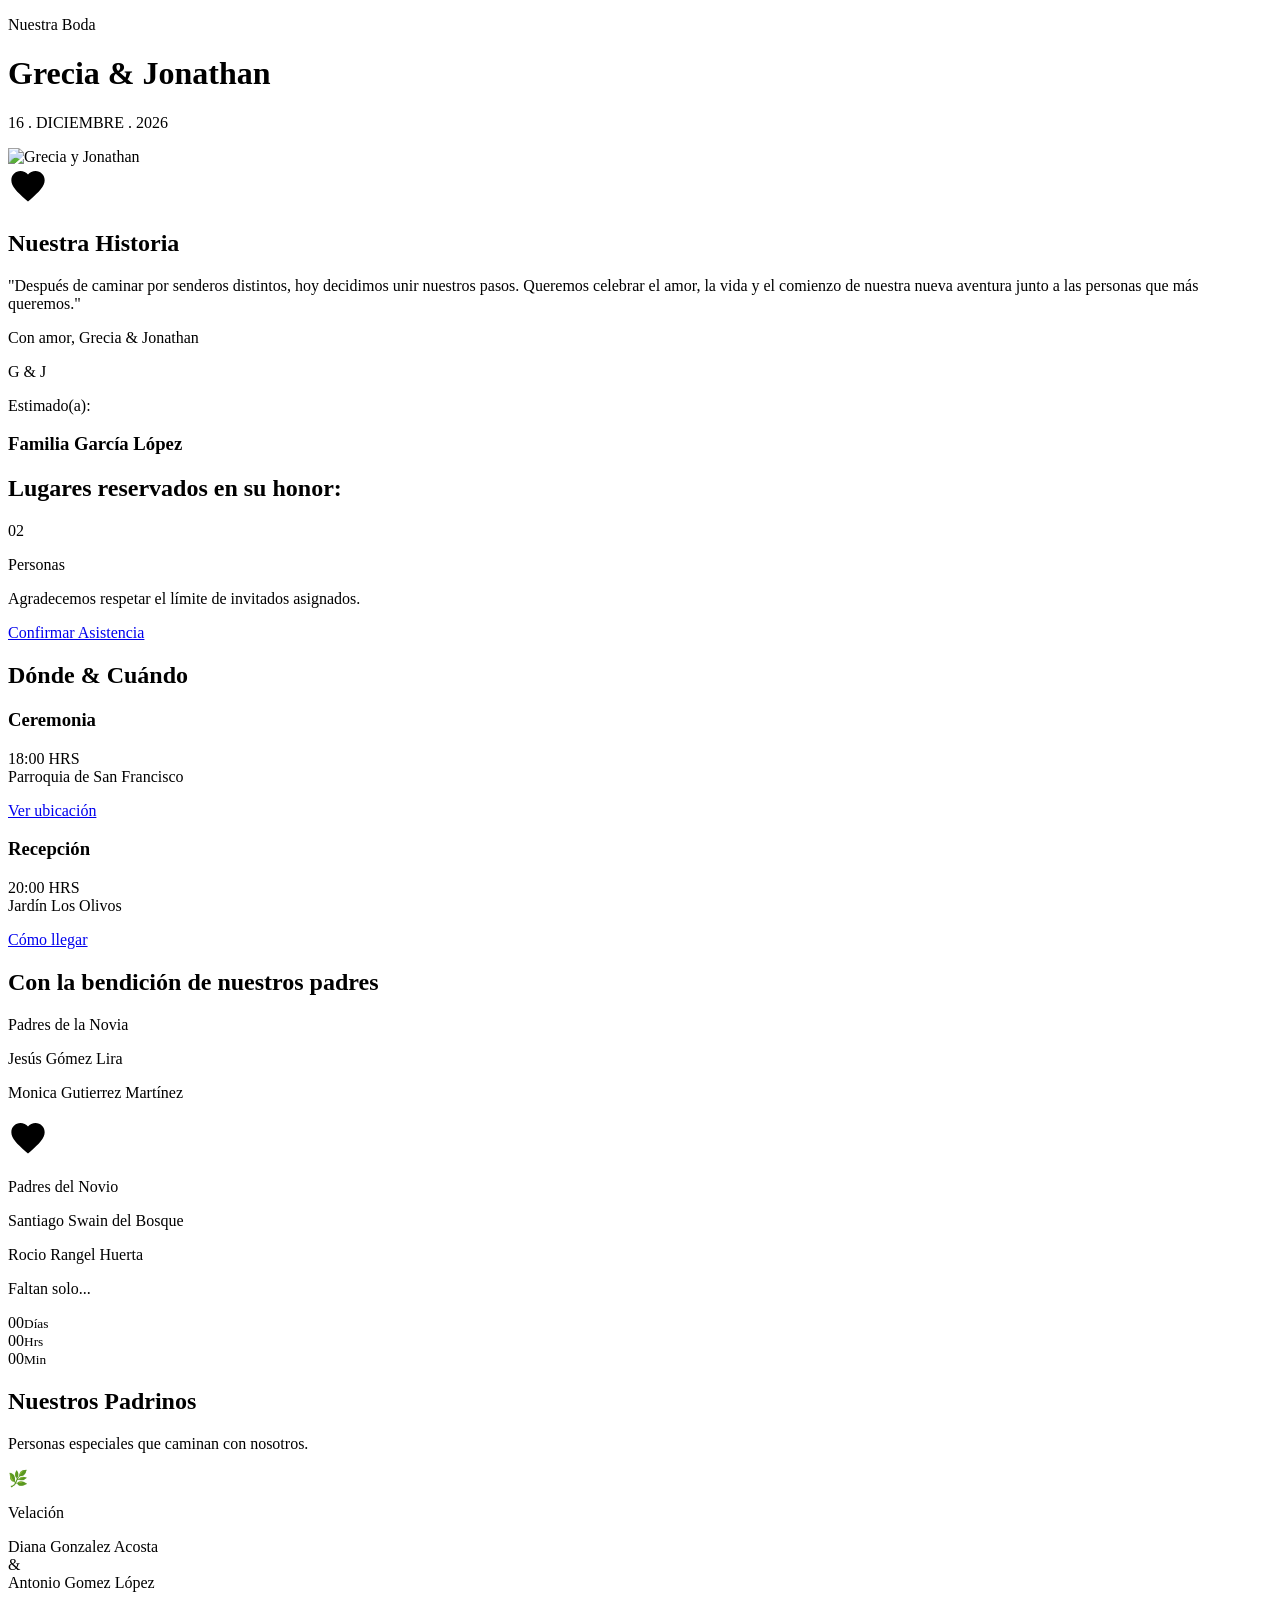
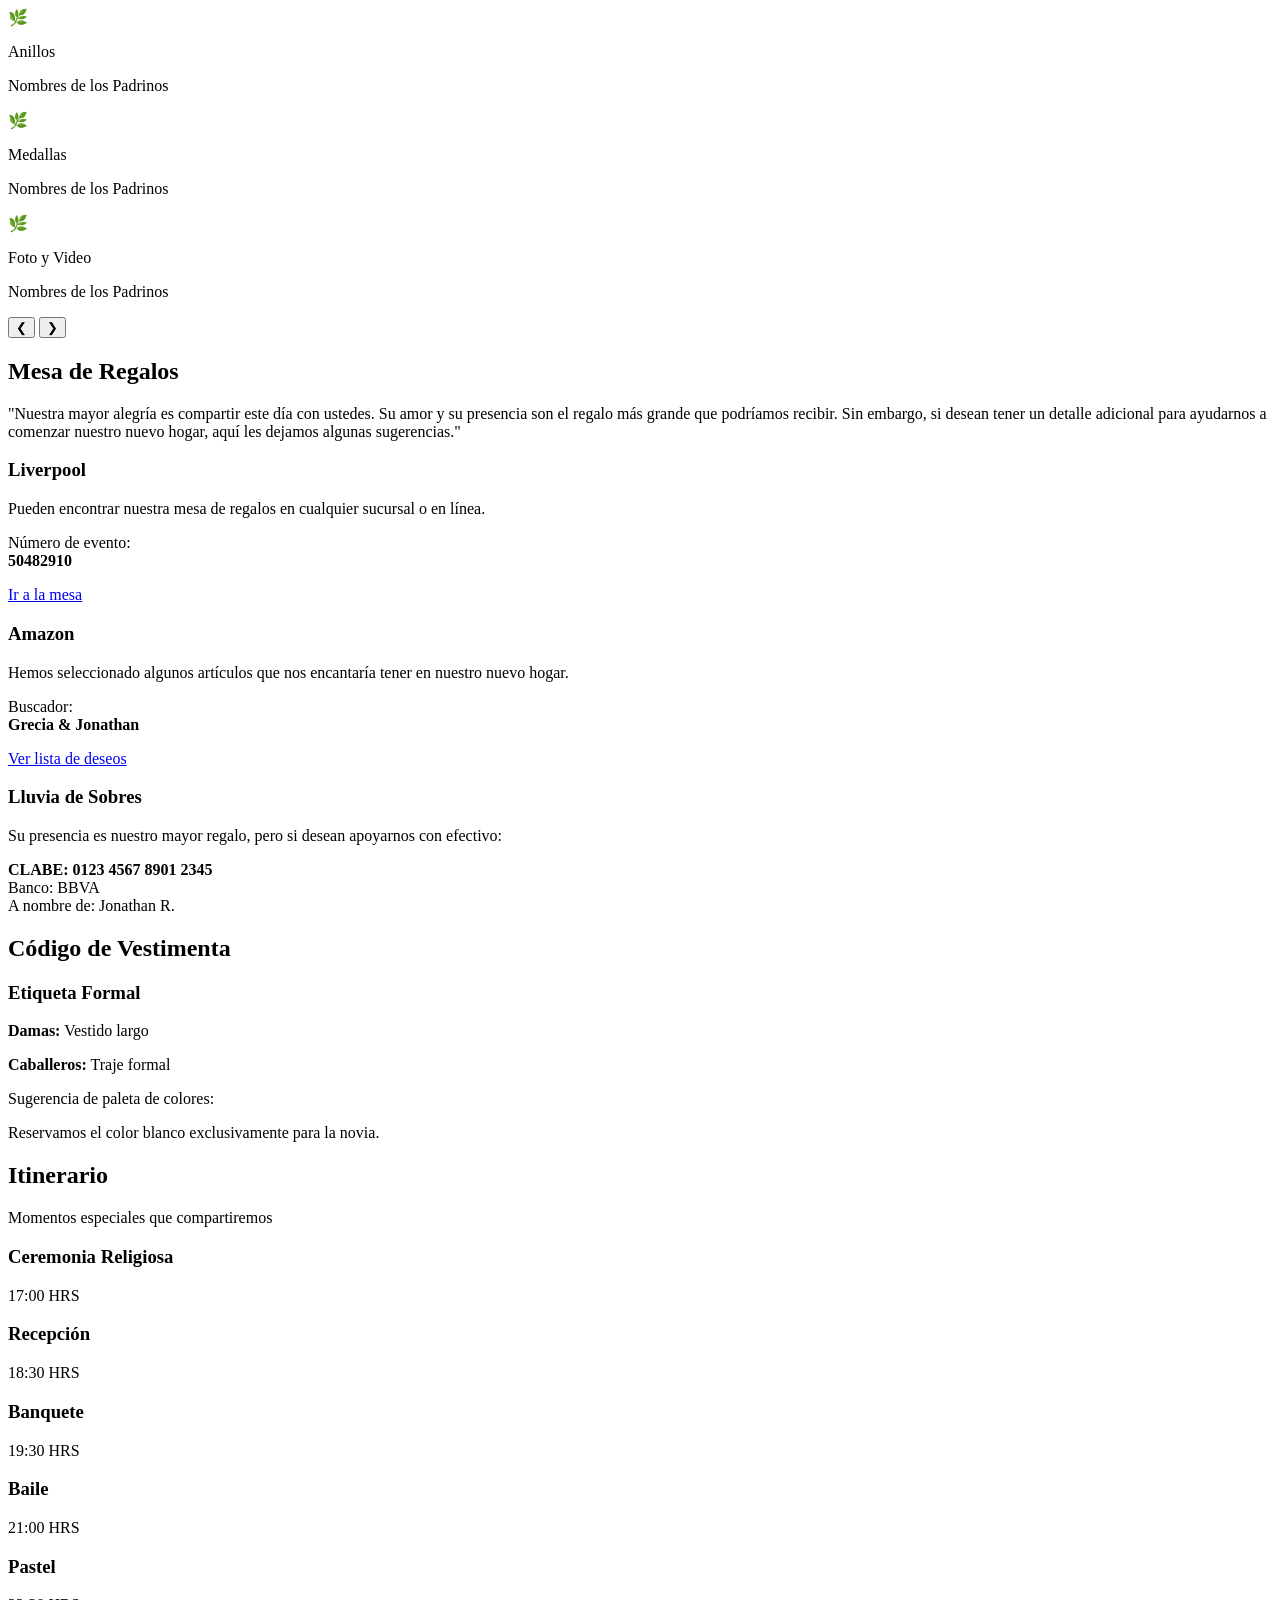
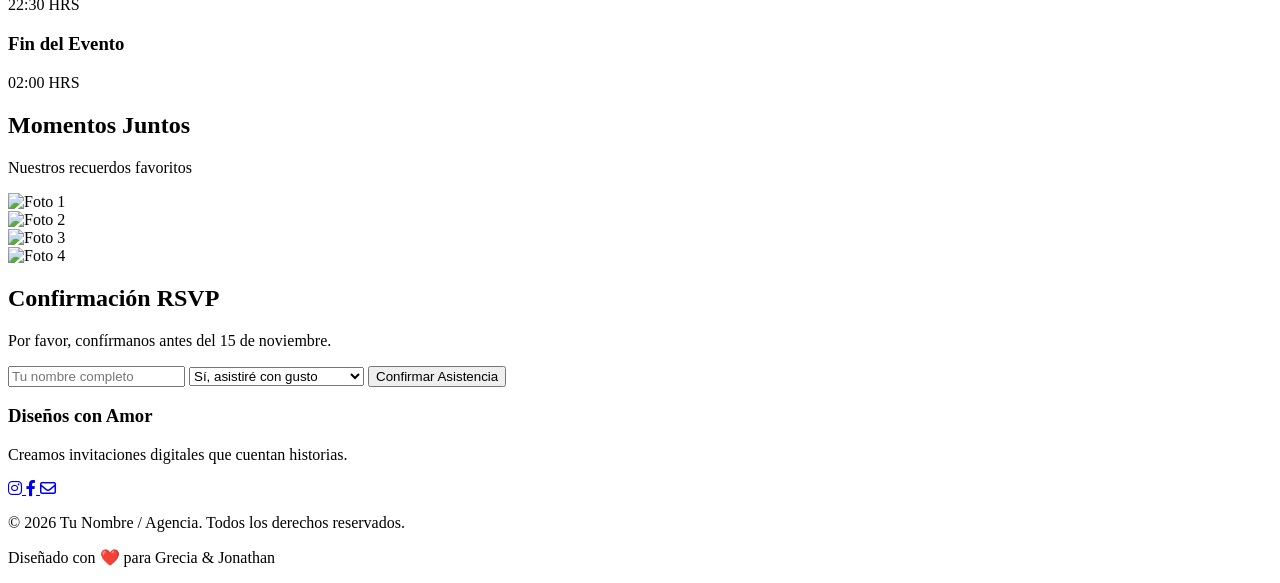
==== commit 26b44197: "Update index.html Update web front" ====
--- a/index.html
+++ b/index.html
@@ -9,7 +9,7 @@
     <link href="https://fonts.googleapis.com/css2?family=Cinzel:wght@400;500&display=swap" rel="stylesheet">
     <link rel="stylesheet" href="https://cdnjs.cloudflare.com/ajax/libs/font-awesome/6.0.0/css/all.min.css">
     
-    <link rel="stylesheet" href="./css/style.css">
+    <link rel="stylesheet" href="style.css">
 </head>
 <body>
 
@@ -30,7 +30,9 @@
 
         <div class="texto-columna reveal-right">
             <div class="corazon-contenedor">
-                <span class="corazon-animado">❤</span>
+                <svg class="corazon-animado" viewBox="0 0 24 24" fill="currentColor" xmlns="http://www.w3.org/2000/svg" width="40" height="40">
+                    <path d="M12 21.35l-1.45-1.32C5.4 15.36 2 12.28 2 8.5 2 5.42 4.42 3 7.5 3c1.74 0 3.41.81 4.5 2.09C13.09 3.81 14.76 3 16.5 3 19.58 3 22 5.42 22 8.5c0 3.78-3.4 6.86-8.55 11.54L12 21.35z"/>
+                </svg>
             </div>
             
             <h2 class="section-title-story">Nuestra Historia</h2>
@@ -100,7 +102,9 @@
             </div>
 
             <div class="padres-divisor">
-                <span class="corazon-animado-mini">❤</span>
+                <svg class="corazon-animado-mini" viewBox="0 0 24 24" fill="currentColor" xmlns="http://www.w3.org/2000/svg" width="40" height="40">
+                    <path d="M12 21.35l-1.45-1.32C5.4 15.36 2 12.28 2 8.5 2 5.42 4.42 3 7.5 3c1.74 0 3.41.81 4.5 2.09C13.09 3.81 14.76 3 16.5 3 19.58 3 22 5.42 22 8.5c0 3.78-3.4 6.86-8.55 11.54L12 21.35z"/>
+                </svg>
             </div>
 
             <div class="padres-columna">
@@ -312,31 +316,31 @@
     </section>
 
     <footer class="main-footer">
-    <div class="footer-content">
-        <h3 class="footer-logo">Diseños con Amor</h3>
-        <p class="footer-tagline">Creamos invitaciones digitales que cuentan historias.</p>
-        
-        <div class="footer-socials">
-            <a href="https://instagram.com/tuusuario" target="_blank" aria-label="Instagram">
-                <i class="fab fa-instagram"></i>
-            </a>
-            <a href="https://facebook.com/tuusuario" target="_blank" aria-label="Facebook">
-                <i class="fab fa-facebook-f"></i>
-            </a>
-            <a href="mailto:tuemail@ejemplo.com" aria-label="Email">
-                <i class="far fa-envelope"></i>
-            </a>
-        </div>
-
-        <div class="footer-divider"></div>
-
-        <div class="footer-bottom">
-            <p>&copy; 2026 Tu Nombre / Agencia. Todos los derechos reservados.</p>
-            <p class="footer-dev">Diseñado con ❤️ para Grecia & Jonathan</p>
-        </div>
-    </div>
-</footer>
-
-    <script src="./js/script.js"></script>
+        <div class="footer-content">
+            <h3 class="footer-logo">Diseños con Amor</h3>
+            <p class="footer-tagline">Creamos invitaciones digitales que cuentan historias.</p>
+            
+            <div class="footer-socials">
+                <a href="https://instagram.com/tuusuario" target="_blank" aria-label="Instagram">
+                    <i class="fab fa-instagram"></i>
+                </a>
+                <a href="https://facebook.com/tuusuario" target="_blank" aria-label="Facebook">
+                    <i class="fab fa-facebook-f"></i>
+                </a>
+                <a href="mailto:tuemail@ejemplo.com" aria-label="Email">
+                    <i class="far fa-envelope"></i>
+                </a>
+            </div>
+
+            <div class="footer-divider"></div>
+
+            <div class="footer-bottom">
+                <p>&copy; 2026 Tu Nombre / Agencia. Todos los derechos reservados.</p>
+                <p class="footer-dev">Diseñado con ❤️ para Grecia & Jonathan</p>
+            </div>
+        </div>
+    </footer>
+
+    <script src="script.js"></script>
 </body>
 </html>
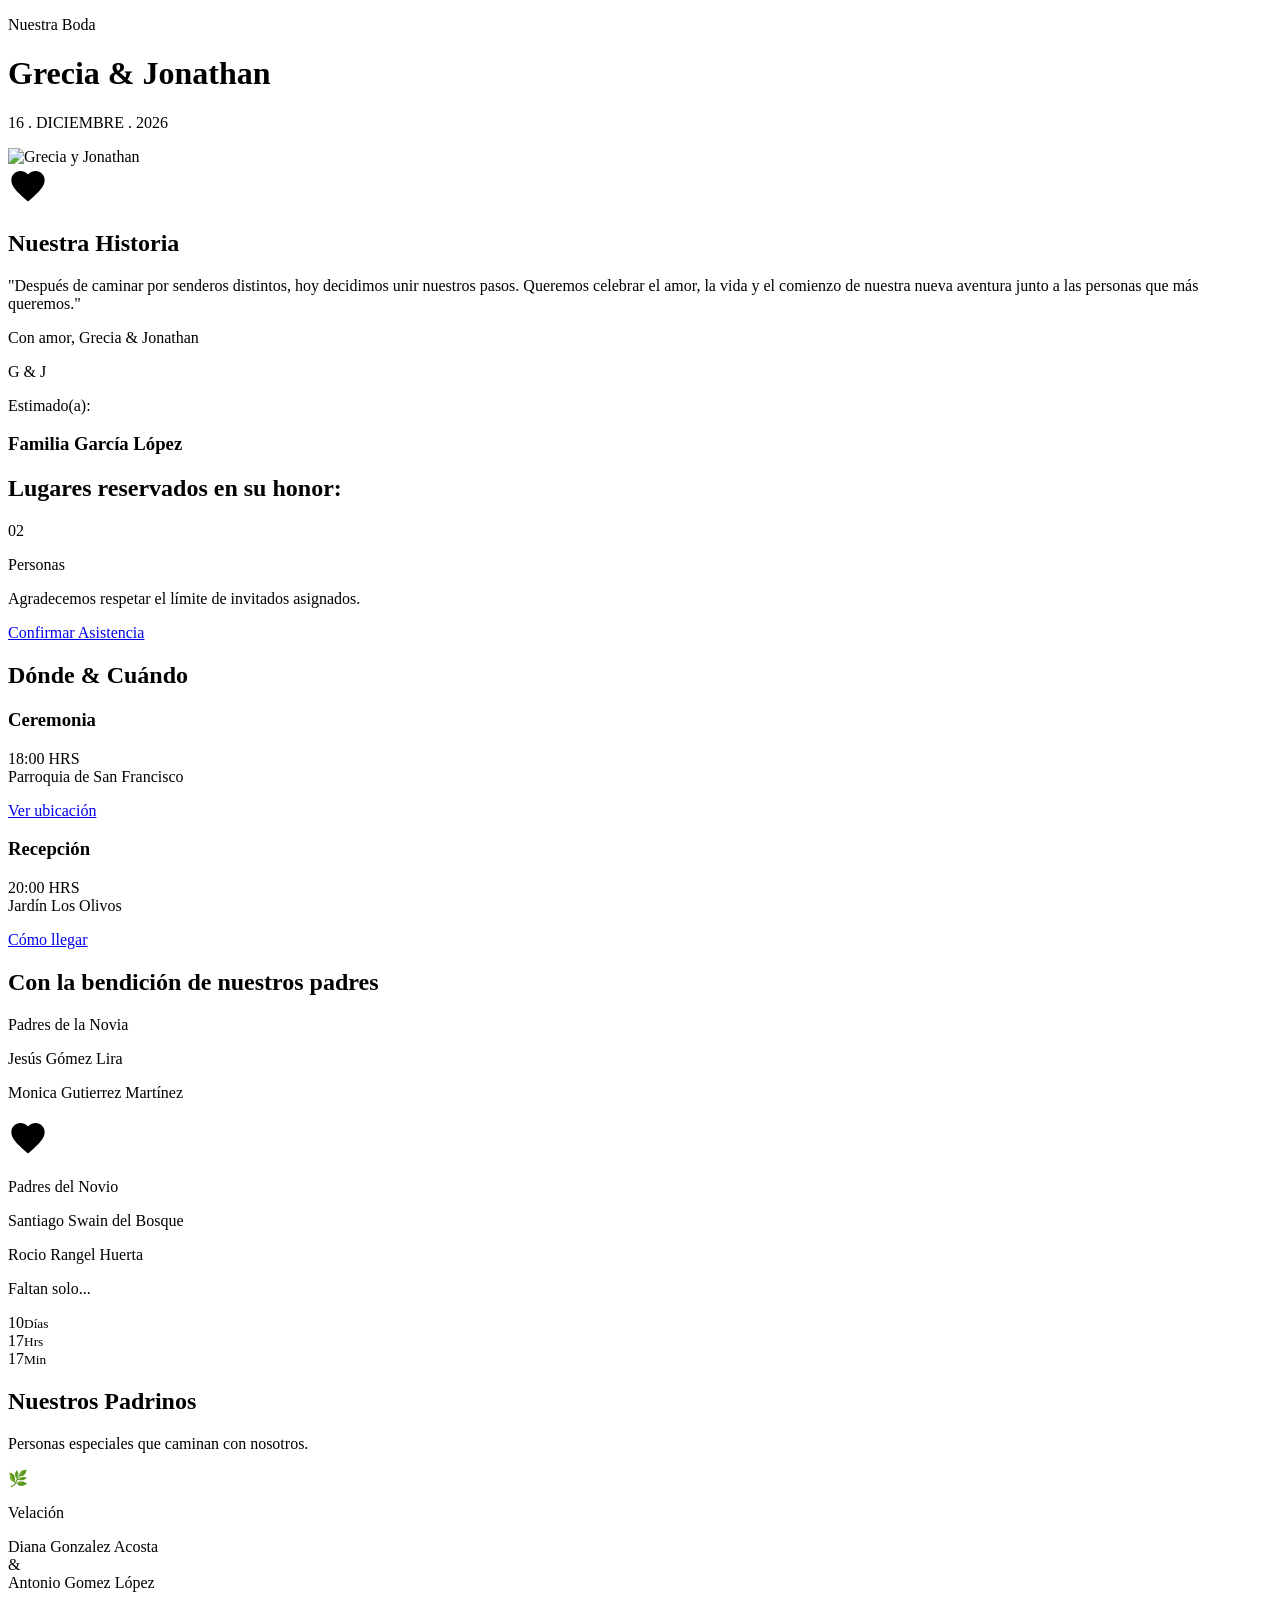
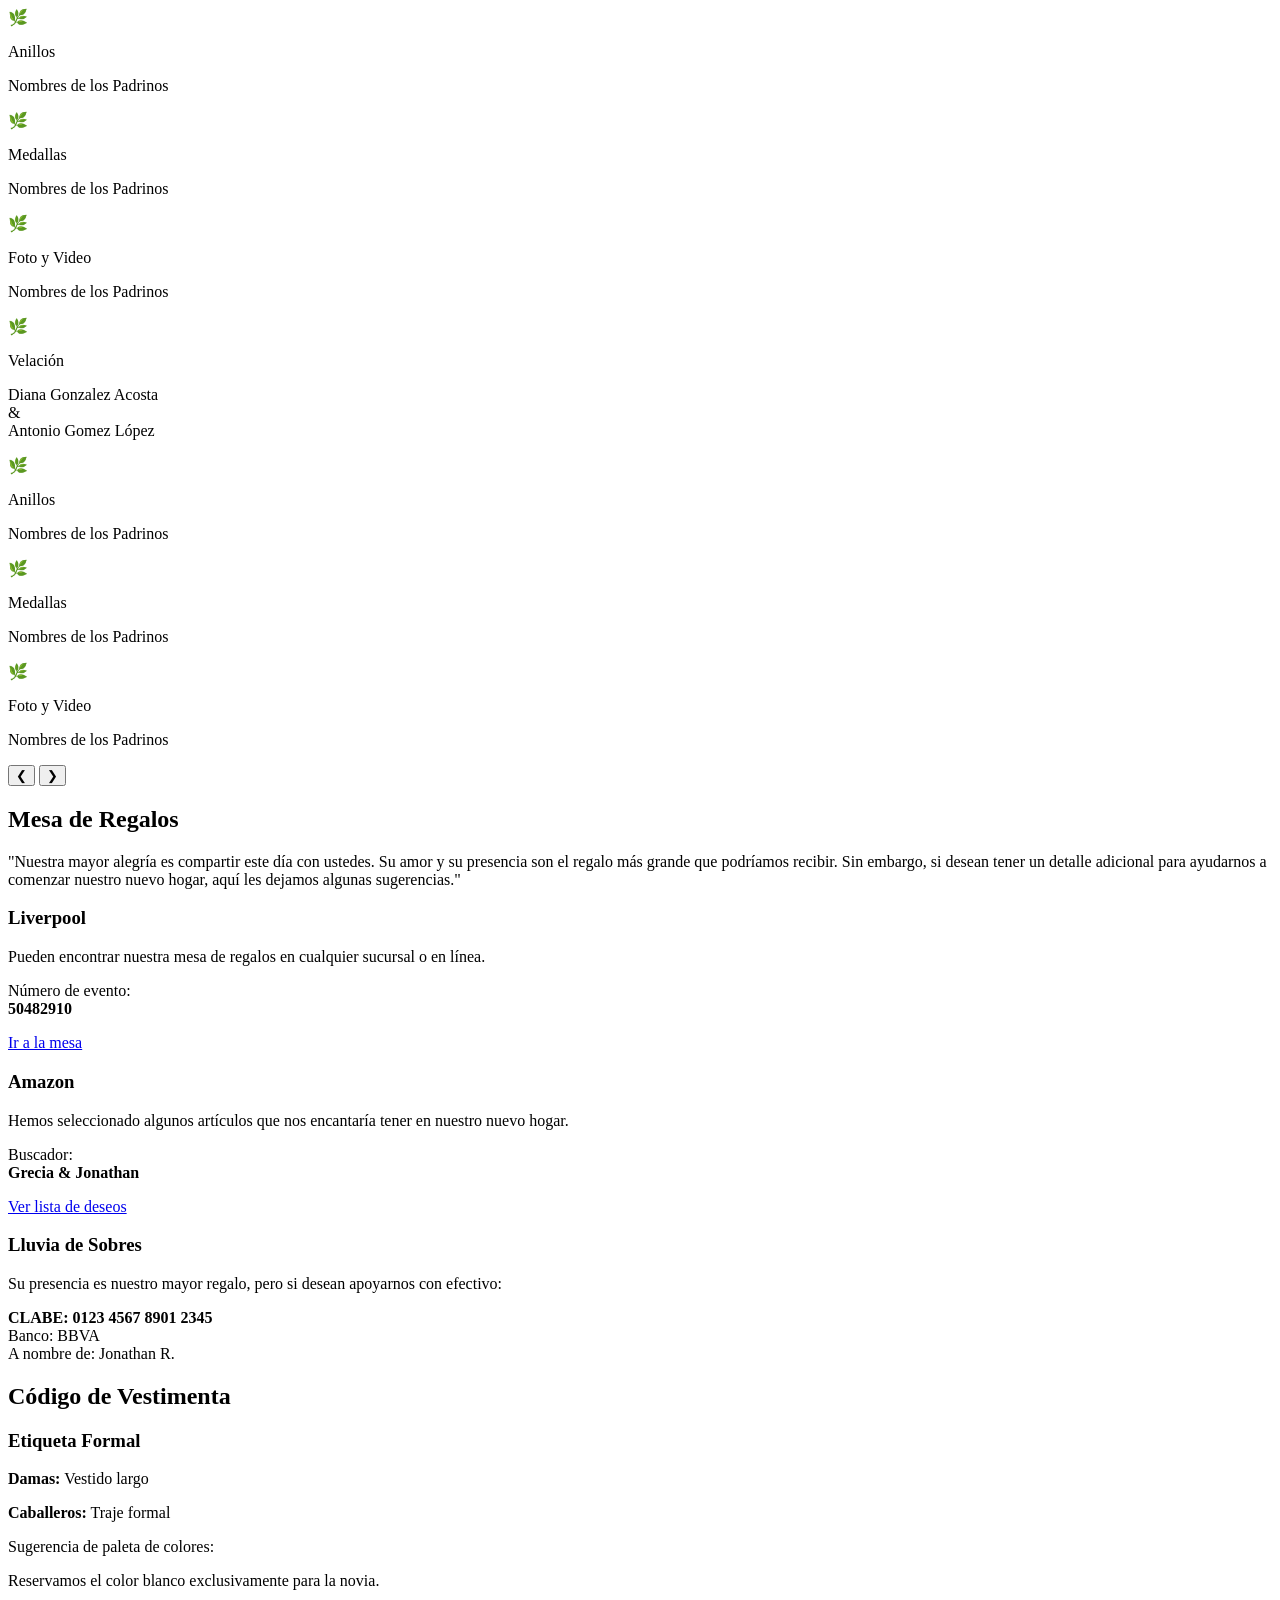
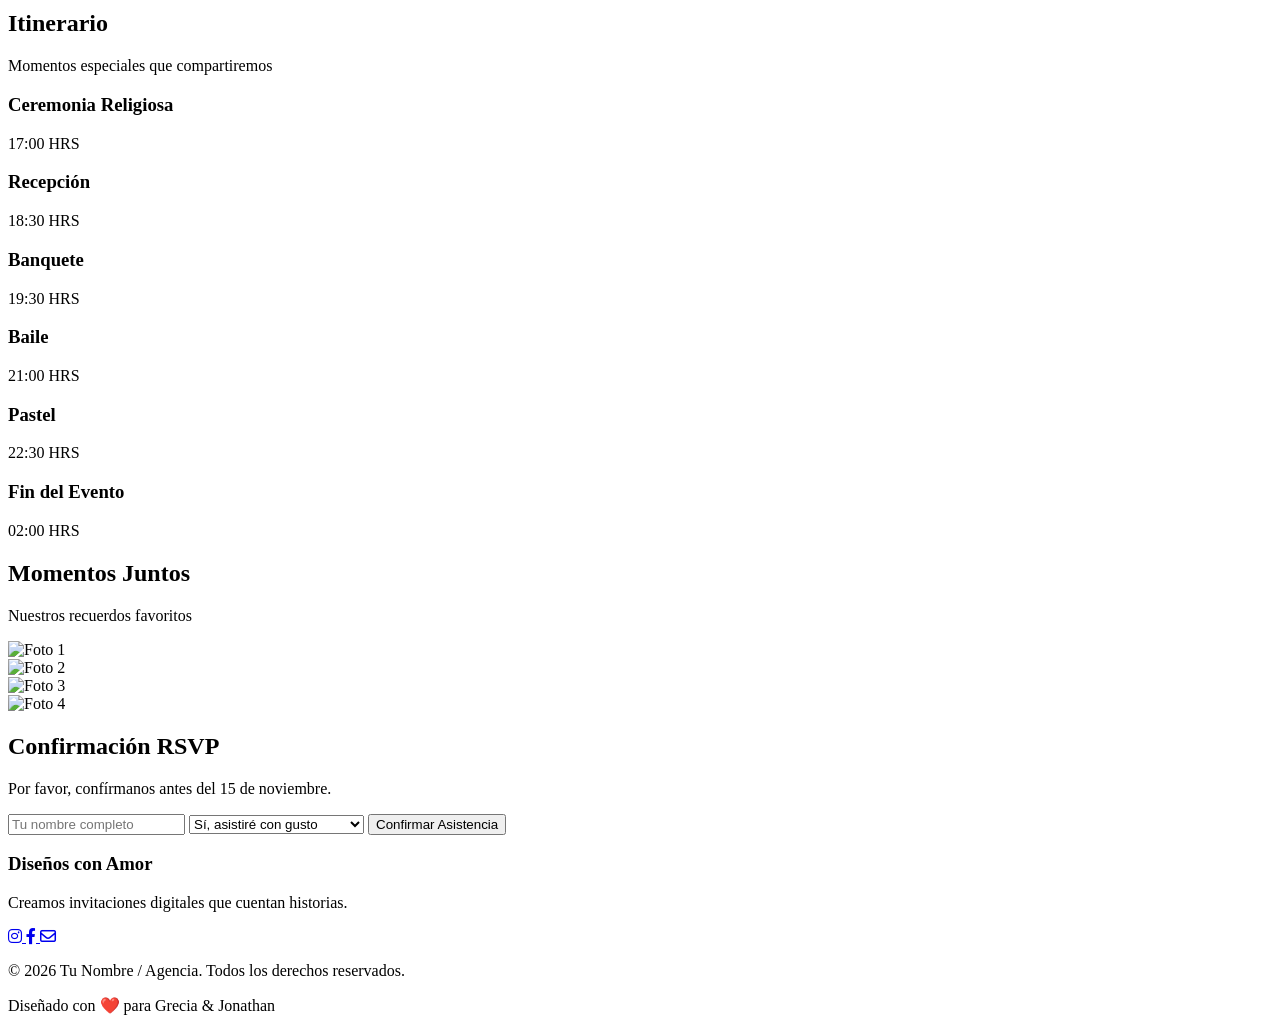
==== commit e5cd5258: "Update index.html" ====
--- a/index.html
+++ b/index.html
@@ -9,7 +9,7 @@
     <link href="https://fonts.googleapis.com/css2?family=Cinzel:wght@400;500&display=swap" rel="stylesheet">
     <link rel="stylesheet" href="https://cdnjs.cloudflare.com/ajax/libs/font-awesome/6.0.0/css/all.min.css">
     
-    <link rel="stylesheet" href="style.css">
+    <link rel="stylesheet" href="css/styles.css">
 </head>
 <body>
 
@@ -341,6 +341,6 @@
         </div>
     </footer>
 
-    <script src="script.js"></script>
+    <script src="js/script.js"></script>
 </body>
 </html>
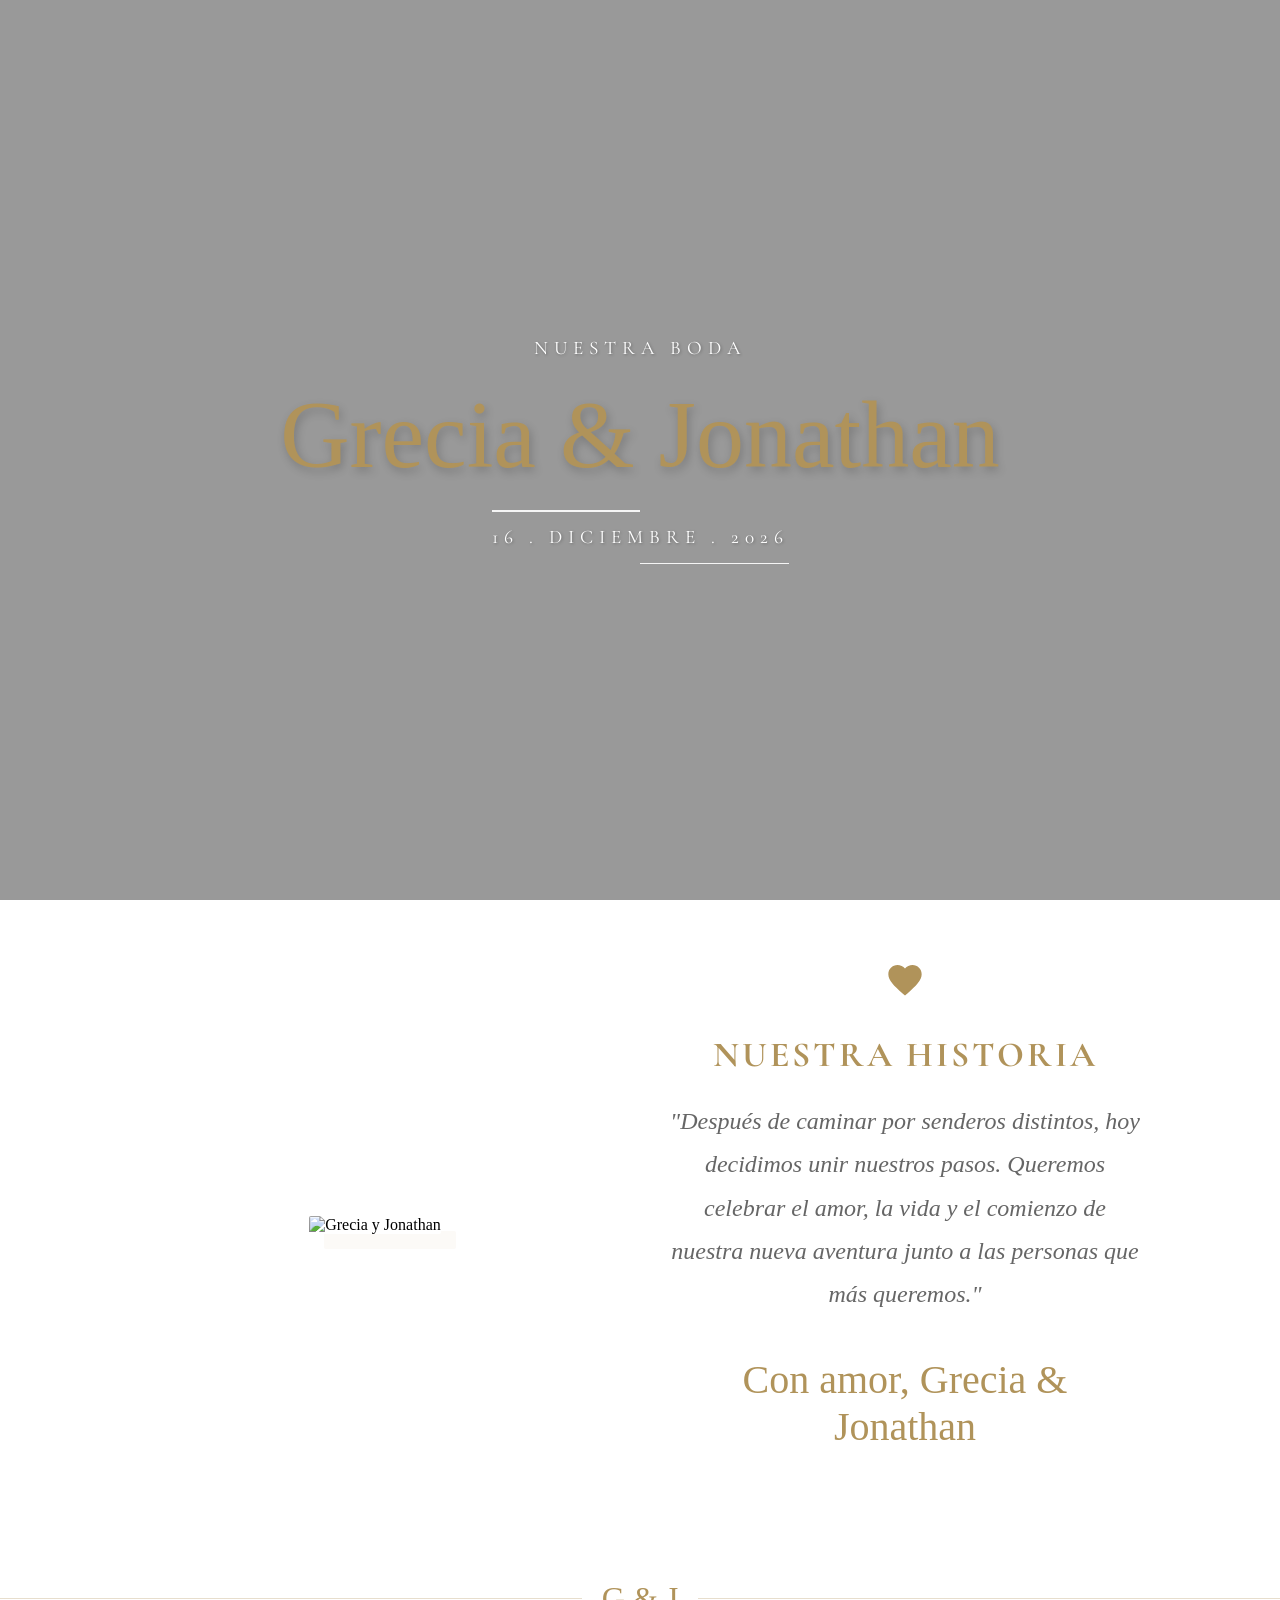
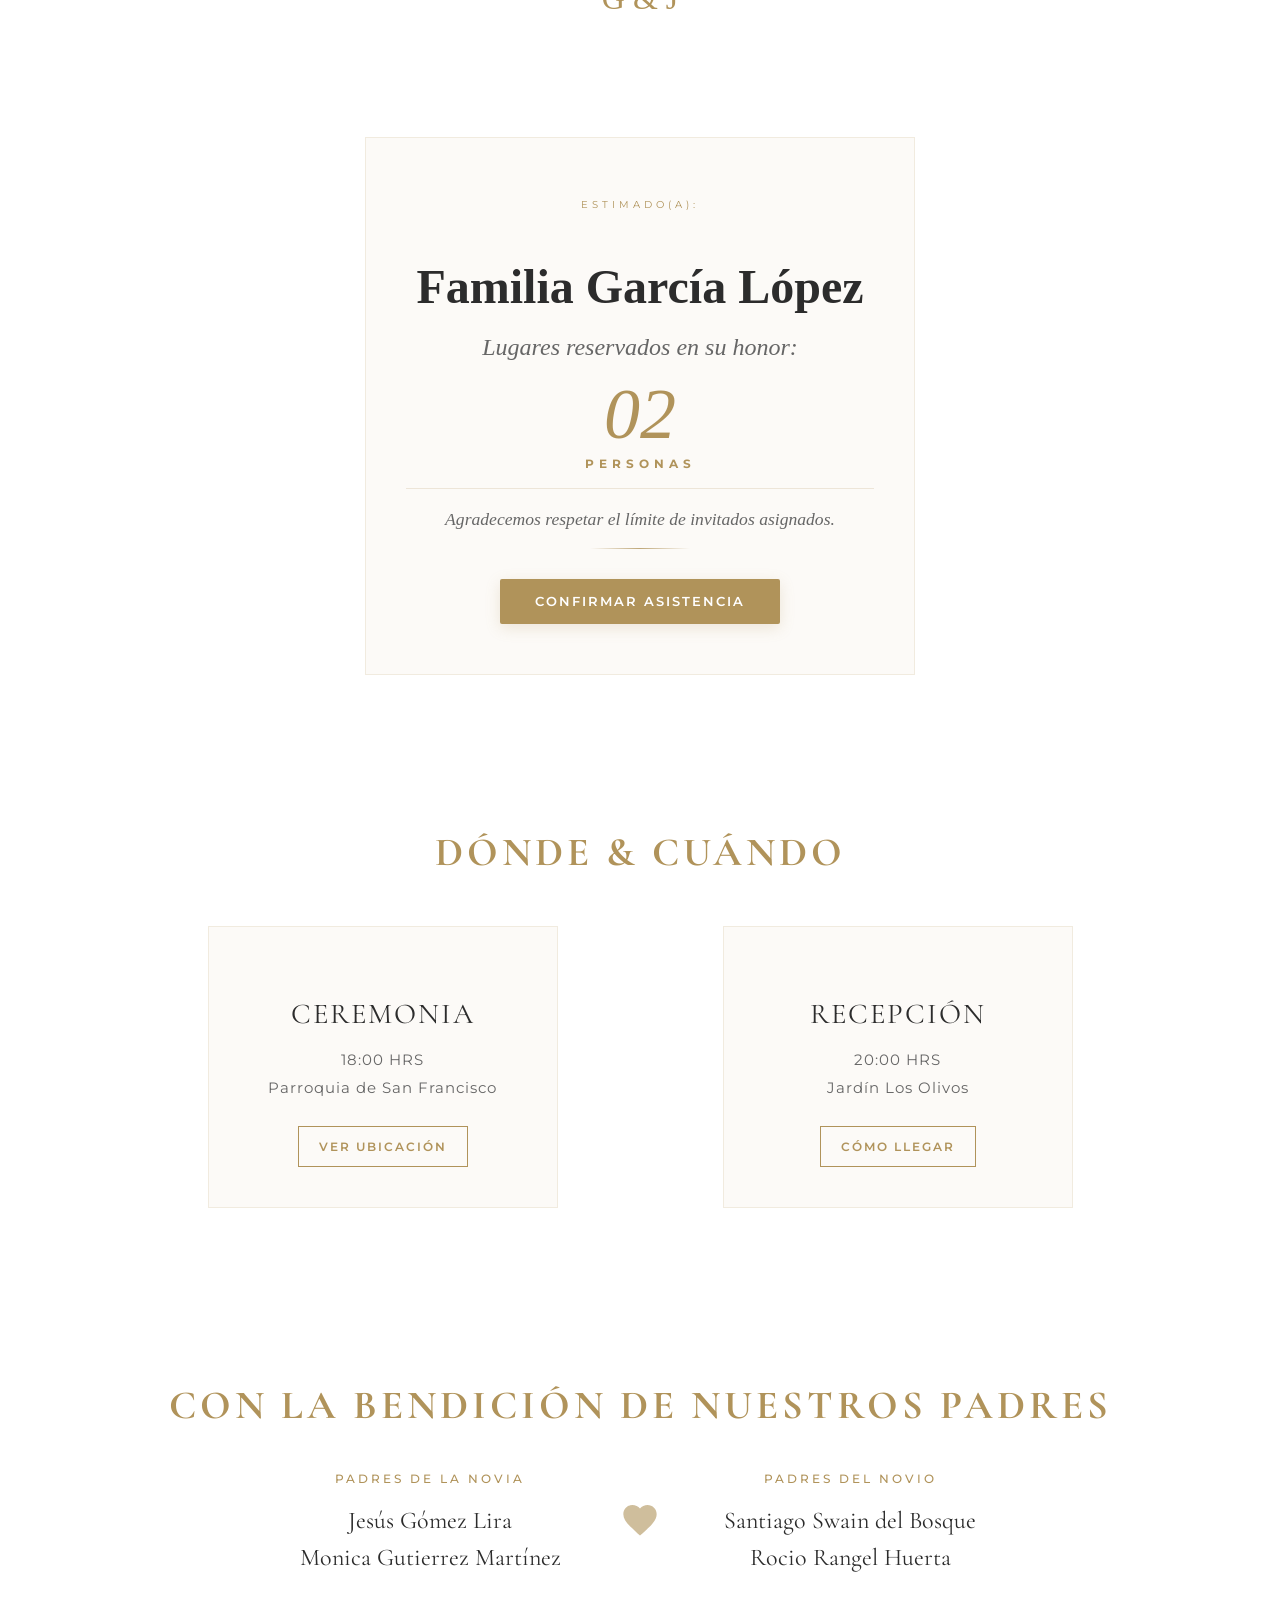
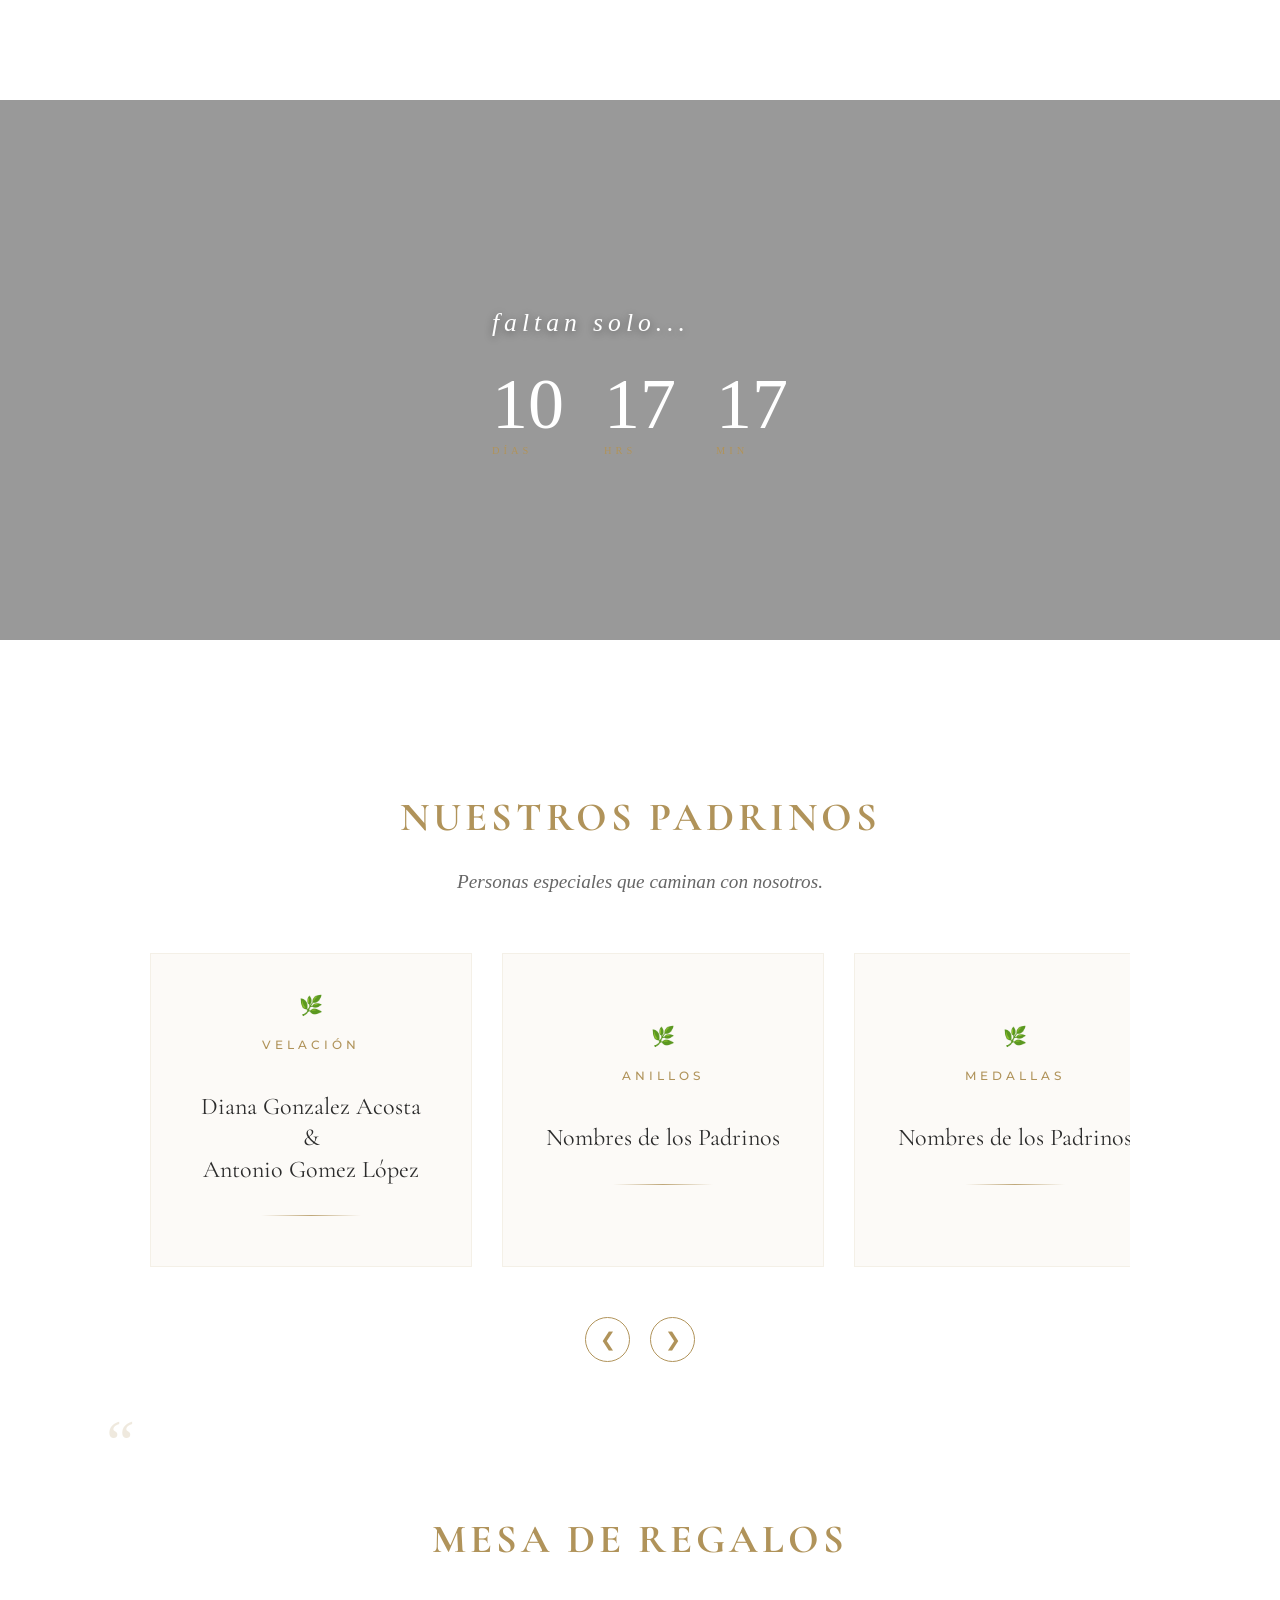
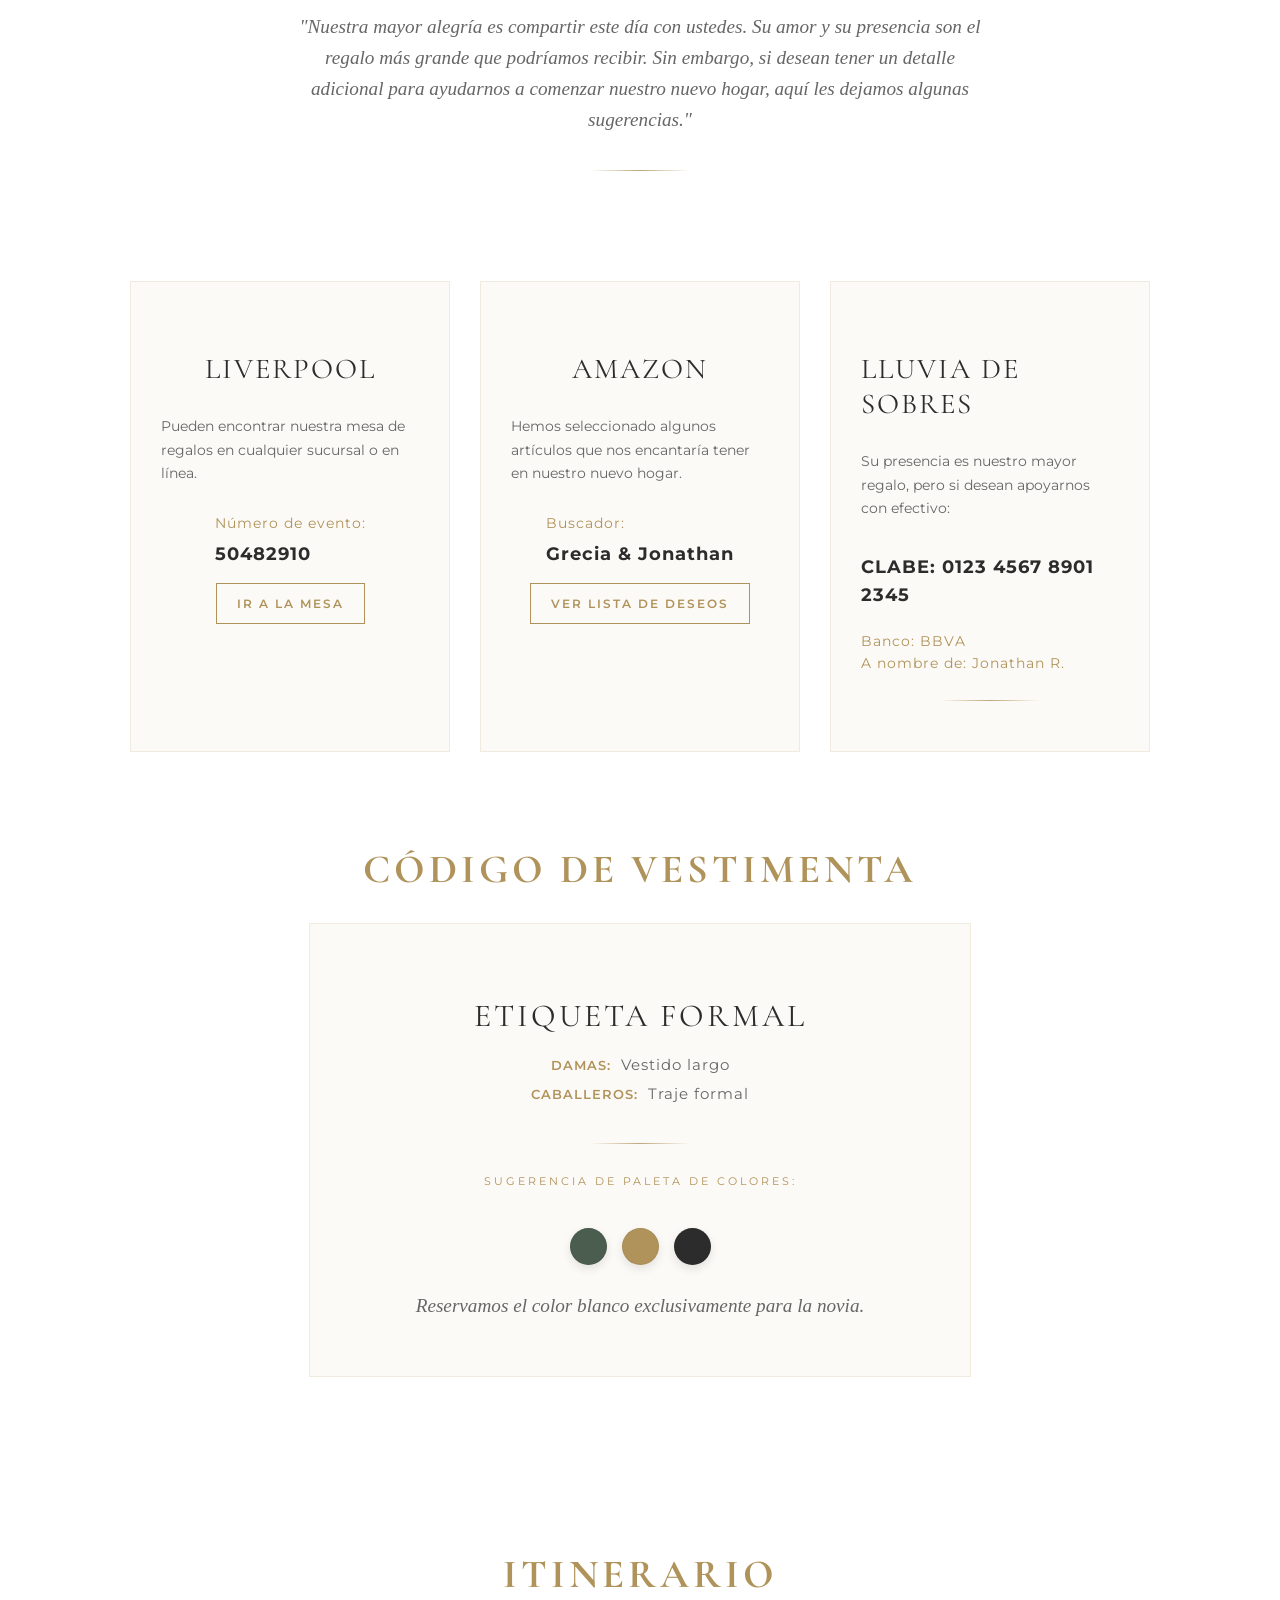
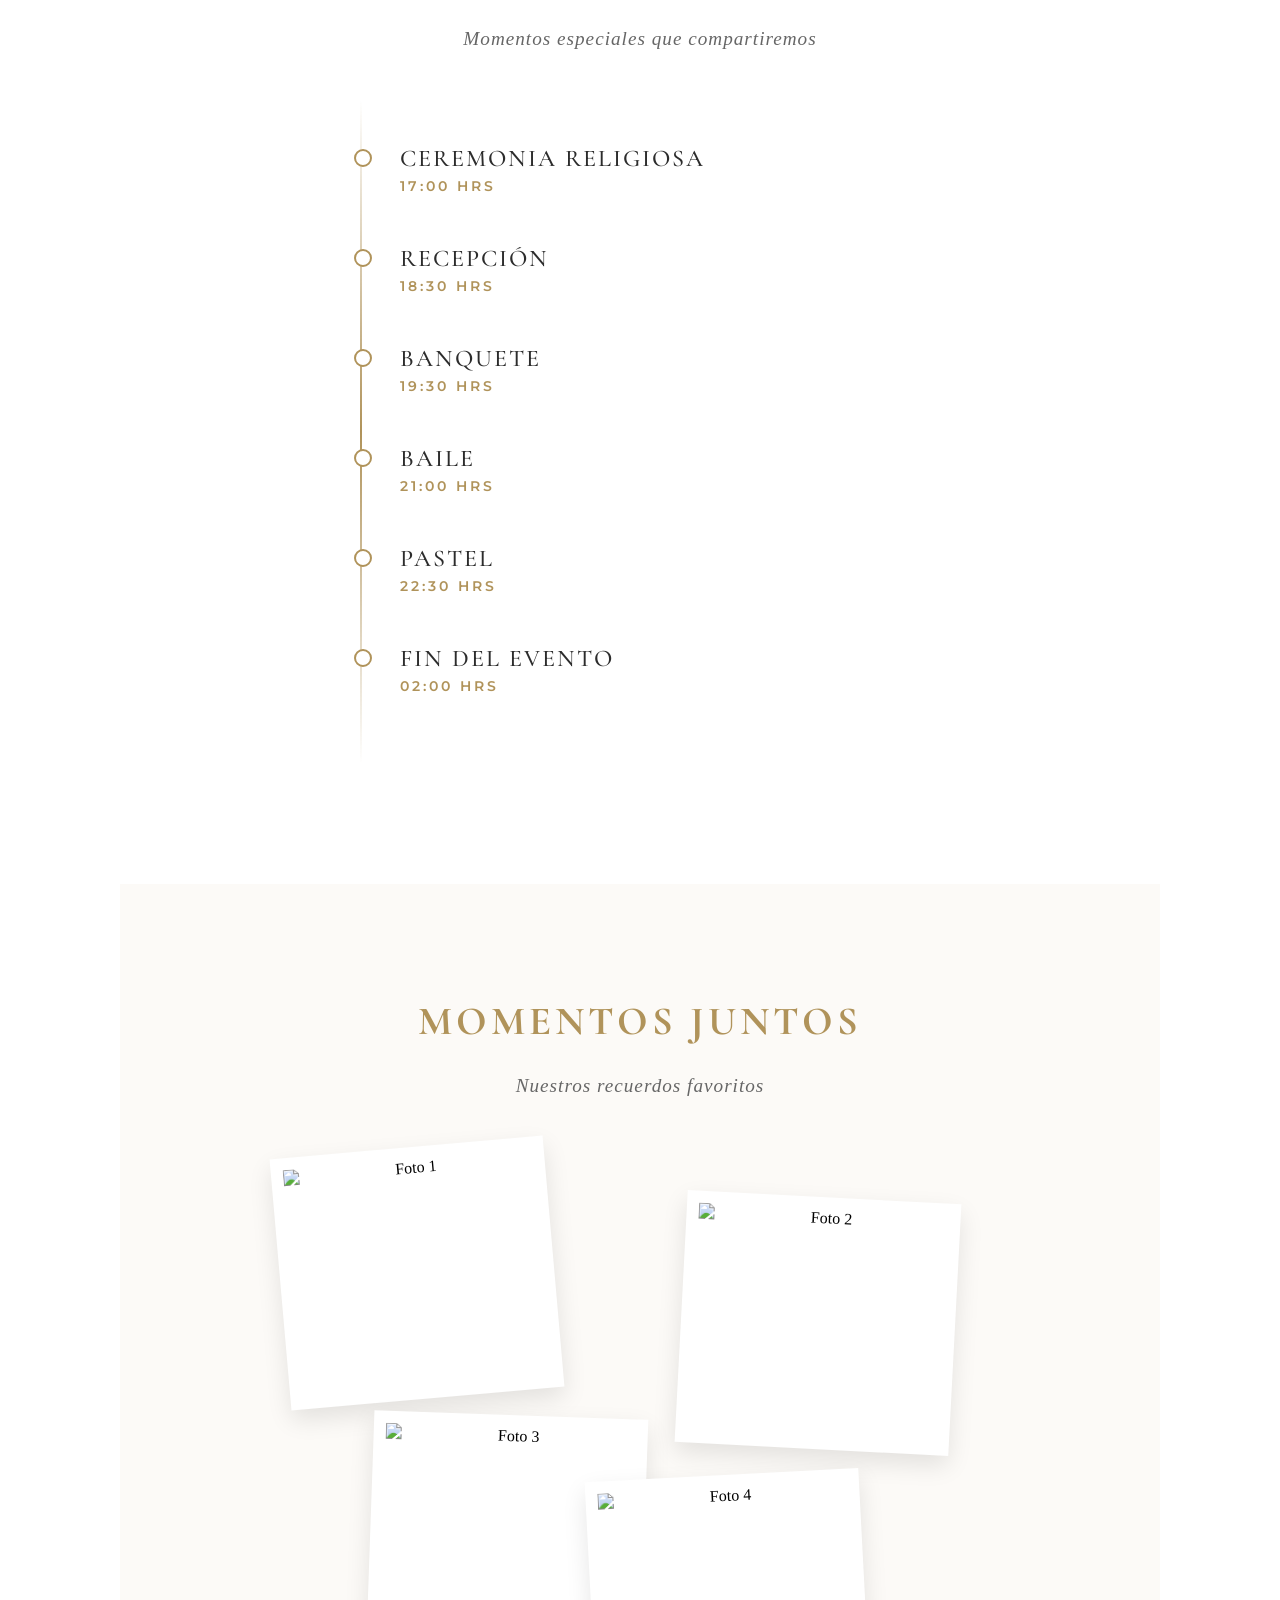
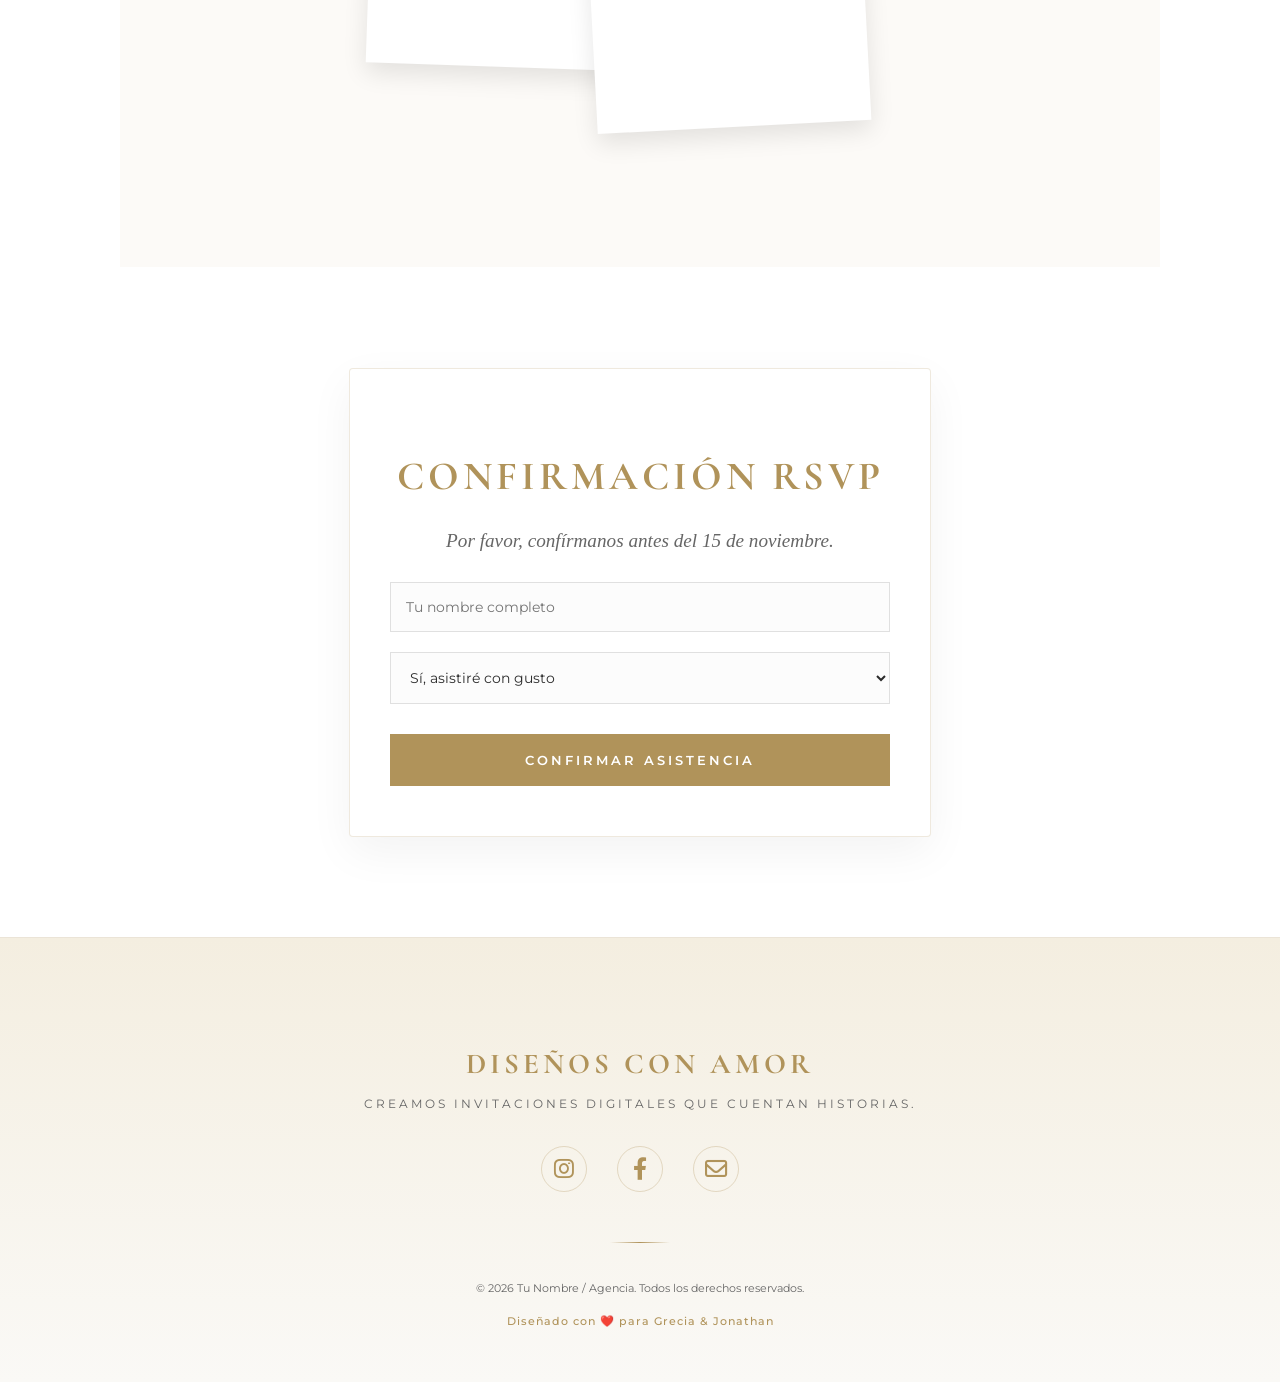
==== commit f4bc636e: "Update index.html" ====
--- a/index.html
+++ b/index.html
@@ -9,7 +9,7 @@
     <link href="https://fonts.googleapis.com/css2?family=Cinzel:wght@400;500&display=swap" rel="stylesheet">
     <link rel="stylesheet" href="https://cdnjs.cloudflare.com/ajax/libs/font-awesome/6.0.0/css/all.min.css">
     
-    <link rel="stylesheet" href="css/styles.css">
+    <link rel="stylesheet" href="./css/style.css">
 </head>
 <body>
 
@@ -341,6 +341,6 @@
         </div>
     </footer>
 
-    <script src="js/script.js"></script>
+    <script src="./js/script.js"></script>
 </body>
 </html>
--- a/css/style.css
+++ b/css/style.css
@@ -0,0 +1,1379 @@
+/* --- 1. VARIABLES Y CONFIGURACIÓN --- */
+:root {
+    --dorado: #b0935a;
+    --texto: #2c2c2c;
+    --texto-light: #ffffff;
+    --texto-suave: #666666;
+    --fondo: #ffffff;
+    --beige-claro: #fcfaf7;
+}
+
+* { 
+    max-width: 100vw;
+}
+
+html, body {
+    width: 100%;
+    max-width: 100%;
+    margin: 0;
+    padding: 0;
+    overflow-x: hidden; /* Evita cualquier desplazamiento lateral accidental */
+}
+
+/* --- 2. SECCIONES Y TÍTULOS --- */
+section {
+    padding: 60px 20px;
+    max-width: 1000px; /* Aumentado ligeramente para mejor aire en desktop */
+    margin: auto;
+    text-align: center;
+}
+
+.section-title {
+    font-family: 'Cormorant Garamond', serif;
+    font-size: 2.5rem;
+    text-transform: uppercase;
+    letter-spacing: 4px;
+    color: var(--dorado);
+    margin-bottom: 30px;
+}
+
+.section-title-story {
+    font-family: 'Cormorant Garamond', serif;
+    font-size: 2.2rem;
+    text-transform: uppercase;
+    letter-spacing: 3px;
+    color: var(--dorado);
+    margin-bottom: 20px;
+}
+
+.section-title-mini {
+    font-family: 'Cormorant Garamond', serif;
+    font-style: italic;
+    font-size: 1.5rem;
+    color: var(--texto-suave);
+    margin-bottom: 25px;
+    font-weight: 400;
+}
+
+/* --- 3. HERO (PORTADA) --- */
+.hero {
+    position: relative;
+    height: 100vh;
+    height: 100svh; /* Altura optimizada para navegadores móviles */
+    width: 100%;    /* Asegura el 100% del ancho */
+    margin: 0;
+    padding: 0;
+    display: flex;
+    justify-content: center;
+    align-items: center;
+    text-align: center;
+    background: linear-gradient(rgba(0,0,0,0.4), rgba(0,0,0,0.4)),
+                url('https://images.pexels.com/photos/33815179/pexels-photo-33815179.jpeg'); 
+    background-size: cover;
+    background-position: center;
+    background-repeat: no-repeat;
+}
+
+.hero .reveal {
+    width: 100%;
+    padding: 0 20px; /* Margen interno para que el texto no toque los bordes en móvil */
+}
+
+h1 {
+    font-family: 'Great Vibes', cursive;
+    font-size: clamp(3.5rem, 12vw, 6rem);
+    color: var(--dorado);
+    margin: 10px 0;
+    font-weight: 400;
+    text-shadow: 2px 4px 10px rgba(0, 0, 0, 0.2); 
+}
+
+.subtitle {
+    font-family: 'Cormorant Garamond', serif;
+    text-transform: uppercase;
+    letter-spacing: 6px;
+    font-size: 1.2rem;
+    color: #ffffff; 
+    text-shadow: 1px 1px 3px rgba(0, 0, 0, 0.3);
+}
+
+/* --- LÍNEAS ASIMÉTRICAS EN LA FECHA --- */
+.date-header {
+    font-family: 'Cormorant Garamond', serif;
+    text-transform: uppercase;
+    letter-spacing: 6px;
+    font-size: 1.2rem;
+    color: #ffffff; 
+    text-shadow: 1px 1px 3px rgba(0, 0, 0, 0.3);
+    
+    position: relative;
+    display: inline-block;
+    padding: 15px 0;
+    margin-top: 10px;
+}
+
+/* Línea Superior (Izquierda al Centro) */
+.date-header::before {
+    content: "";
+    position: absolute;
+    top: 0;
+    left: 0;
+    width: 50%;
+    height: 1.5px;
+    background-color: rgba(255, 255, 255, 0.9);
+}
+
+/* Línea Inferior (Centro a la Derecha) */
+.date-header::after {
+    content: "";
+    position: absolute;
+    bottom: 0;
+    right: 0;
+    width: 50%;
+    height: 1.5px;
+    background-color: rgba(255, 255, 255, 0.9);
+}
+
+/* --- 4. NUESTRA HISTORIA --- */
+.nuestra-historia {
+    background-color: #ffffff;
+    padding: 60px 20px 30px 20px;
+    overflow: hidden;
+}
+
+.historia-grid {
+    display: grid;
+    grid-template-columns: 1fr 1fr;
+    gap: 60px;
+    align-items: center;
+    max-width: 1000px;
+    margin: 0 auto;
+}
+
+.foto-columna img {
+    width: 100%;
+    height: auto;
+    border-radius: 2px;
+    box-shadow: 15px 15px 0px var(--beige-claro);
+}
+
+.corazon-animado {
+    display: inline-block;
+    font-size: 2rem;
+    color: var(--dorado);
+    animation: pulsoCorazon 2s infinite ease-in-out;
+}
+
+@keyframes pulsoCorazon {
+    0%, 100% { transform: scale(1); opacity: 0.6; }
+    50% { transform: scale(1.3); opacity: 1; }
+}
+
+.mensaje-texto {
+    font-family: 'Cormorant Garamond', serif;
+    font-style: italic;
+    font-size: 1.5rem;
+    line-height: 1.8;
+    color: var(--texto-suave);
+    margin-bottom: 30px;
+}
+
+.firma {
+    font-family: 'Great Vibes', cursive;
+    font-size: 2.5rem;
+    color: var(--dorado);
+}
+
+/* --- 5. PASES / CUPOS --- */
+.pases-invitacion {
+    width: 100%;
+    max-width: 100%;
+    margin: 0 auto;
+    padding: 60px 20px;
+    overflow: hidden; /* IMPORTANTE: Corta cualquier desbordamiento de la animación */
+    display: flex;
+    justify-content: center;
+    box-sizing: border-box;
+}
+
+.pases-container {
+    width: 100%;
+    max-width: 550px;
+    margin: 0 auto; /* Centrado mecánico */
+    background-color: var(--beige-claro);
+    border: 1px solid rgba(176, 147, 90, 0.15);
+    padding: 50px 40px;
+    box-sizing: border-box; /* Evita que el padding sume ancho al 100% */
+}
+
+.nombre-invitado-final {
+    font-family: 'Great Vibes', cursive;
+    font-size: 3rem;
+    color: var(--texto);
+    margin-bottom: 5px;
+}
+
+.numero-cupos {
+    display: block;
+    font-family: 'Cormorant Garamond', serif;
+    font-size: 4.5rem;
+    color: var(--dorado);
+    line-height: 0.8;
+    font-style: italic;
+}
+
+/* --- ESTILOS ELEGANTES PARA PASES --- */
+
+.nombre-invitado-label {
+    font-family: 'Montserrat', sans-serif;
+    text-transform: uppercase;
+    letter-spacing: 4px;
+    font-size: 0.65rem;
+    color: var(--dorado);
+}
+
+.texto-cupos {
+    font-family: 'Montserrat', sans-serif;
+    text-transform: uppercase;
+    letter-spacing: 5px;
+    font-size: 0.75rem;
+    color: var(--dorado);
+    font-weight: bold;
+}
+
+.nota-pases {
+    font-family: 'Cormorant Garamond', serif;
+    font-style: italic;
+    font-size: 1.1rem;
+    color: var(--texto-suave);
+    border-top: 1px solid rgba(176, 147, 90, 0.2);
+    padding-top: 20px;
+}
+
+.btn-confirmar {
+    display: inline-block;
+    margin-top: 20px;
+    padding: 15px 35px;
+    font-family: 'Montserrat', sans-serif;
+    text-transform: uppercase;
+    letter-spacing: 2px;
+    font-size: 0.8rem;
+    font-weight: 600;
+    color: white;
+    background-color: var(--dorado);
+    text-decoration: none;
+    border-radius: 2px;
+    transition: all 0.3s ease;
+    box-shadow: 0 4px 15px rgba(176, 147, 90, 0.2);
+}
+
+.btn-confirmar:hover {
+    background: #967d4a; /* Cambia a un tono más oscuro */
+    transform: translateY(-3px);
+    box-shadow: 0 6px 20px rgba(0, 0, 0, 0.1);
+}
+
+/* --- 6. DÓNDE Y CUÁNDO --- */
+.info-grid {
+    display: flex;
+    flex-wrap: wrap;
+    justify-content: center; /* Centra horizontalmente en desktop */
+    align-items: center;     /* Centra verticalmente si es necesario */
+    gap: 30px;
+    width: 100%;             /* Ocupa todo el ancho */
+    max-width: 100%;
+    margin: 0 auto;          /* Centra el contenedor padre */
+    padding: 20px 0;         /* Quitamos padding lateral que pueda empujar */
+    box-sizing: border-box;
+}
+
+.btn-link {
+    font-family: 'Montserrat', sans-serif;
+    font-size: 0.75rem;
+    font-weight: 600;
+    text-transform: uppercase;
+    letter-spacing: 2px;
+    color: var(--dorado);
+    text-decoration: none;
+    border: 1px solid var(--dorado);
+    
+    /* Usamos padding flexible */
+    padding: 12px 20px; 
+    display: inline-block;
+    
+    /* Seguridad para móviles */
+    max-width: 100%;       /* No deja que sea más ancho que su caja */
+    box-sizing: border-box; /* Incluye el padding en el ancho total */
+    transition: all 0.3s ease;
+}
+
+.card {
+    background-color: var(--beige-claro);
+    padding: 40px 30px;
+    border: 1px solid rgba(176, 147, 90, 0.15);
+    width: 100%;
+    max-width: 350px;
+    /* IMPORTANTE: Reset de márgenes para evitar el desplazamiento lateral */
+    margin: 0 auto; 
+    box-sizing: border-box;
+    text-align: center;
+}
+
+.card:hover {
+    transform: translateY(-5px); /* Pequeña elevación al pasar el mouse */
+}
+
+/* Títulos de las tarjetas (Ceremonia / Recepción) */
+.card h3 {
+    font-family: 'Cormorant Garamond', serif;
+    font-size: 1.8rem;
+    color: var(--texto);
+    text-transform: uppercase;
+    letter-spacing: 2px;
+    margin-bottom: 15px;
+    font-weight: 400;
+}
+
+/* Párrafos (Horarios y Lugares) */
+.card p {
+    font-family: 'Montserrat', sans-serif;
+    font-size: 0.95rem;
+    color: var(--texto-suave);
+    line-height: 1.8;
+    margin-bottom: 25px;
+    letter-spacing: 1px;
+}
+
+.btn-link:hover {
+    background-color: var(--dorado);
+    color: white;
+}
+
+.btn-link:hover { opacity: 0.6; letter-spacing: 3px; }
+
+/* --- 7. PADRES --- */
+.nuestros-padres {
+    padding: 60px 20px;
+    text-align: center;
+}
+
+.padres-grid {
+    display: flex;
+    justify-content: center;
+    align-items: center;
+    gap: 40px;
+    margin-top: 30px;
+}
+
+.padres-columna {
+    flex: 1;
+    max-width: 300px;
+}
+
+.corazon-animado-mini {
+    color: var(--dorado);
+    font-size: 1.2rem;
+    animation: pulsoCorazon 2s infinite ease-in-out;
+}
+
+/* Etiqueta: Padres de la Novia / Novio */
+.familia-label {
+    font-family: 'Montserrat', sans-serif;
+    font-size: 0.75rem;
+    text-transform: uppercase;
+    letter-spacing: 3px; /* Reducimos ligeramente de 4px a 3px para evitar que se amontone */
+    color: var(--dorado);
+    margin-bottom: 20px;
+    font-weight: 500;
+    display: block; /* Asegura que ocupe su propia línea */
+    width: 100%;    /* Evita que el contenedor colapse */
+}
+
+/* Nombres de los padres */
+.nombre-padre {
+    font-family: 'Cormorant Garamond', serif;
+    font-size: 1.5rem;
+    color: var(--texto);
+    margin: 8px 0;
+    
+}
+
+/* Divisor central */
+.padres-divisor {
+    color: var(--dorado);
+    font-size: 1.2rem;
+    opacity: 0.6;
+    display: flex;
+    align-items: center;
+}
+
+/* --- 8. BANNER Y CONTADOR --- */
+.banner-separador {
+    position: relative;
+    width: 100%; /* Cambiado de 100vw a 100% para evitar desbordamiento */
+    max-width: 100%;
+    height: 60vh;
+    margin: 60px 0; /* Espaciado arriba y abajo, pero 0 a los lados */
+    
+    background-image: url('https://images.pexels.com/photos/33815179/pexels-photo-33815179.jpeg'); 
+    background-size: cover;
+    background-position: center;
+    background-repeat: no-repeat;
+    
+    /* Efecto Parallax: se desactiva en móvil automáticamente más abajo */
+    background-attachment: fixed; 
+    
+    overflow: hidden;
+    z-index: 1;
+}
+
+.banner-overlay {
+    width: 100%;
+    height: 100%;
+    background-color: rgba(0, 0, 0, 0.4);
+    display: flex;
+    align-items: center;
+    justify-content: center;
+}
+
+.countdown-grid {
+    display: flex;
+    gap: 40px;
+}
+
+.countdown-item span {
+    font-family: 'Cinzel', serif;
+    font-size: 4.5rem;
+    color: #ffffff;
+    display: block;
+    line-height: 1;
+}
+
+.countdown-item small {
+    text-transform: uppercase;
+    font-size: 0.65rem;
+    letter-spacing: 4px;
+    color: var(--dorado);
+}
+
+.contador-titulo {
+    font-family: 'Cormorant Garamond', serif;
+    font-style: italic;
+    font-size: 1.6rem;
+    font-weight: 300;
+    margin-bottom: 30px;
+    letter-spacing: 5px;
+    text-transform: lowercase;
+    
+    /* SOLUCIÓN AL COLOR */
+    color: #ffffff; /* O puedes usar var(--texto-light) */
+    text-shadow: 0px 2px 10px rgba(0, 0, 0, 0.5); /* Sombra para legibilidad extra */
+}
+
+/* --- 9. PADRINOS (CAROUSEL) --- */
+.padrinos {
+    text-align: center;
+    padding: 60px 20px;
+}
+
+/* Título secundario: "Personas especiales..." */
+.padrinos-intro {
+    font-family: 'Cormorant Garamond', serif;
+    font-style: italic;
+    font-size: 1.2rem;
+    color: var(--texto-suave);
+    margin-bottom: 40px;
+}
+
+.carousel-track {
+    display: flex;
+    gap: 30px;
+    overflow-x: hidden; /* Cambiamos auto por hidden para controlar el salto por JS */
+    scroll-behavior: smooth;
+    padding: 20px 0;
+    white-space: nowrap; /* Evita que las tarjetas se bajen a otra línea */
+}
+
+.carousel-track::-webkit-scrollbar { display: none; }
+
+.padrino-card {
+    background-color: var(--beige-claro);
+    padding: 40px 20px;
+    border: 1px solid rgba(176, 147, 90, 0.1);
+    min-width: 280px;
+    flex-shrink: 0;
+    display: flex;
+    flex-direction: column;
+    align-items: center;
+    justify-content: center;
+}
+
+/* Tipo de Padrino: Velación, Anillos, etc. */
+.padrino-tipo {
+    font-family: 'Montserrat', sans-serif;
+    font-size: 0.75rem;
+    text-transform: uppercase;
+    letter-spacing: 4px;
+    color: var(--dorado);
+    margin: 15px 0;
+    font-weight: 500;
+}
+
+.padrino-nombre {
+    font-family: 'Cormorant Garamond', serif;
+    font-size: 1.5rem;
+    color: var(--texto);
+    line-height: 1.3;
+    margin-bottom: 20px;
+}
+
+.padrino-card:hover { transform: translateY(-5px); }
+
+.rama-padrino {
+    font-size: 1.2rem;
+    margin-bottom: 5px;
+    display: block;
+}
+
+.padrino-linea {
+    width: 100px;
+    height: 1px;
+    /* Gradiente que se desvanece a los lados */
+    background: linear-gradient(to right, transparent, var(--dorado), transparent);
+    margin: 10px auto; /* El "auto" la centra horizontalmente */
+    opacity: 0.8;
+}
+
+/* --- ESTILO DE NAVEGACIÓN DEL CARRUSEL --- */
+
+.carousel-container {
+    position: relative;
+    max-width: 100%;
+    margin: 0 auto;
+    padding: 0 10px;
+}
+
+.carousel-nav {
+    display: flex;
+    justify-content: center;
+    gap: 20px;
+    margin-top: 30px;
+}
+
+.carousel-nav button {
+    background: transparent;
+    border: 1px solid var(--dorado);
+    color: var(--dorado);
+    width: 45px;
+    height: 45px;
+    border-radius: 50%;
+    font-size: 1.2rem;
+    cursor: pointer;
+    display: flex;
+    align-items: center;
+    justify-content: center;
+    transition: all 0.4s cubic-bezier(0.4, 0, 0.2, 1);
+    outline: none;
+}
+
+/* Efecto al pasar el mouse */
+.carousel-nav button:hover {
+    background-color: var(--dorado);
+    color: white;
+    transform: scale(1.1);
+    box-shadow: 0 4px 12px rgba(176, 147, 90, 0.3);
+}
+
+/* Efecto al hacer clic */
+.carousel-nav button:active {
+    transform: scale(0.95);
+}
+
+/* --- 10. REGALOS --- */
+.regalos {
+    padding: 60px 20px;
+    text-align: center;
+}
+
+.regalos-mensaje {
+    max-width: 700px;
+    margin: 0 auto 40px;
+    display: flex;
+    flex-direction: column;
+    align-items: center; /* Centra la línea y el texto internamente */
+}
+
+.regalos-mensaje p {
+    font-family: 'Cormorant Garamond', serif;
+    font-style: italic;
+    font-size: 1.2rem;
+    color: var(--texto-suave);
+    line-height: 1.6;
+    margin-bottom: 25px;
+}
+
+.regalos-mensaje p::before {
+    content: "“";
+    font-family: 'Great Vibes', cursive;
+    font-size: 4rem;
+    color: var(--dorado);
+    opacity: 0.2;
+    position: absolute;
+    left: -20px;
+    top: -30px;
+}
+
+.regalos-grid {
+    display: flex;
+    flex-wrap: wrap;
+    justify-content: center;
+    gap: 30px;
+    max-width: 1100px;
+    margin: 0 auto;
+}
+
+.regalo-card {
+    background-color: var(--beige-claro);
+    padding: 40px 30px;
+    border: 1px solid rgba(176, 147, 90, 0.15);
+    width: 100%;
+    max-width: 320px;
+    display: flex;
+    flex-direction: column;
+    align-items: center;
+    box-sizing: border-box;
+    transition: transform 0.3s ease;
+}
+
+.regalo-card:hover { transform: translateY(-5px); }
+
+.regalo-card h3 {
+    font-family: 'Cormorant Garamond', serif;
+    font-size: 1.8rem;
+    color: var(--texto);
+    margin-bottom: 15px;
+    font-weight: 400;
+    text-transform: uppercase;
+    letter-spacing: 2px;
+}
+
+.regalo-card p {
+    font-family: 'Montserrat', sans-serif;
+    font-size: 0.9rem;
+    color: var(--texto-suave);
+    line-height: 1.6;
+    margin-bottom: 15px;
+}
+
+.evento-id, .datos-bancarios {
+    font-family: 'Montserrat', sans-serif;
+    font-size: 0.85rem !important;
+    color: var(--dorado) !important;
+    letter-spacing: 1px;
+}
+
+.evento-id strong, .datos-bancarios strong {
+    font-size: 1.1rem;
+    display: block;
+    margin-top: 5px;
+    color: var(--texto);
+}
+
+/* --- 11. VESTIMENTA --- */
+.codigo-vestimenta {
+    padding: 60px 20px;
+    text-align: center;
+}
+
+.vestimenta-container {
+    max-width: 600px;
+    margin: 0 auto;
+    background-color: var(--beige-claro);
+    padding: 40px 30px;
+    border: 1px solid rgba(176, 147, 90, 0.15);
+}
+
+/* Título de la Etiqueta (Ej. Etiqueta Formal) */
+.vestimenta-info h3 {
+    font-family: 'Cormorant Garamond', serif;
+    font-size: 2rem;
+    color: var(--texto);
+    margin-bottom: 20px;
+    font-weight: 400;
+    text-transform: uppercase;
+    letter-spacing: 3px;
+}
+
+/* Detalles Damas/Caballeros */
+.vestimenta-info p {
+    font-family: 'Montserrat', sans-serif;
+    font-size: 0.95rem;
+    color: var(--texto-suave);
+    margin: 10px 0;
+    letter-spacing: 1px;
+}
+
+.paleta-colores {
+    display: flex;
+    justify-content: center;
+    gap: 15px;
+    margin-top: 20px;
+}
+
+.vestimenta-info p strong {
+    color: var(--dorado);
+    font-weight: 600;
+    text-transform: uppercase;
+    font-size: 0.8rem;
+    margin-right: 5px;
+}
+
+/* Sección de Colores */
+.vestimenta-colores {
+    margin-top: 30px;
+    display: flex;
+    flex-direction: column;
+    align-items: center;
+}
+
+.nota-colores {
+    font-family: 'Montserrat', sans-serif;
+    text-transform: uppercase;
+    font-size: 0.7rem;
+    letter-spacing: 3px;
+    color: var(--dorado);
+    margin: 20px 0;
+}
+
+.paleta-colores {
+    display: flex;
+    gap: 15px;
+    justify-content: center;
+    margin-bottom: 20px;
+}
+
+.color-circle {
+    width: 35px;
+    height: 35px;
+    border-radius: 50%;
+    border: 1px solid rgba(0,0,0,0.05);
+    box-shadow: 0 4px 10px rgba(0,0,0,0.1);
+}
+
+.excluyendo-blanco {
+    font-family: 'Cormorant Garamond', serif;
+    font-style: italic;
+    font-size: 1.2rem;
+    color: var(--texto-suave);
+    margin-top: 10px;
+}
+
+/* --- 12. ITINERARIO --- */
+.itinerario {
+    padding: 80px 20px;
+    text-align: center;
+}
+
+/* Frase introductoria */
+.itinerario-intro {
+    font-family: 'Cormorant Garamond', serif;
+    font-style: italic;
+    font-size: 1.2rem;
+    color: var(--texto-suave);
+    margin-bottom: 50px;
+    letter-spacing: 1px;
+}
+
+.timeline {
+    position: relative;
+    max-width: 600px;
+    margin: 40px auto;
+    padding: 20px 0;
+}
+
+.timeline::before {
+    content: '';
+    position: absolute;
+    left: 20px; /* Ajustado para móviles */
+    top: 0;
+    width: 2px;
+    height: 100%;
+    background: linear-gradient(to bottom, transparent, var(--dorado), transparent);
+}
+
+.timeline-item {
+    position: relative;
+    margin-bottom: 50px;
+    padding-left: 60px; /* Espacio para la línea y el punto */
+    text-align: left;
+    
+    /* Estado inicial para la animación */
+    opacity: 0;
+    transform: translateX(-20px);
+    transition: all 0.8s cubic-bezier(0.4, 0, 0.2, 1);
+}
+
+.timeline-item::before {
+    content: '';
+    position: absolute;
+    left: 14px; /* Centrado sobre la línea de 20px */
+    top: 5px;
+    width: 14px;
+    height: 14px;
+    background-color: #ffffff;
+    border: 2px solid var(--dorado);
+    border-radius: 50%;
+    z-index: 2;
+    transition: background-color 0.3s;
+}
+
+/* Animación cuando la sección está activa */
+.itinerario.active .timeline-item {
+    opacity: 1;
+    transform: translateX(0);
+}
+
+/* Efecto escalonado (Staggered Animation) */
+.itinerario.active .timeline-item:nth-child(1) { transition-delay: 0.2s; }
+.itinerario.active .timeline-item:nth-child(2) { transition-delay: 0.4s; }
+.itinerario.active .timeline-item:nth-child(3) { transition-delay: 0.6s; }
+.itinerario.active .timeline-item:nth-child(4) { transition-delay: 0.8s; }
+.itinerario.active .timeline-item:nth-child(5) { transition-delay: 1.0s; }
+.itinerario.active .timeline-item:nth-child(6) { transition-delay: 1.2s; }
+
+/* Hover en los items */
+.timeline-item:hover::before {
+    background-color: var(--dorado);
+    box-shadow: 0 0 10px var(--dorado);
+}
+
+.timeline-content h3 {
+    font-family: 'Cormorant Garamond', serif;
+    font-size: 1.5rem;
+    font-weight: 500;
+    color: var(--texto);
+    text-transform: uppercase;
+    letter-spacing: 2px;
+    margin-bottom: 5px;
+}
+
+.timeline-content p {
+    font-family: 'Montserrat', sans-serif;
+    font-size: 0.85rem;
+    font-weight: 600;
+    color: var(--dorado);
+    letter-spacing: 3px;
+    margin: 0;
+}
+
+/*----------GALERIA---------------*/
+
+.galeria-intro {
+    font-family: 'Cormorant Garamond', serif;
+    font-style: italic;
+    font-size: 1.2rem;
+    color: var(--texto-suave);
+    margin-bottom: 50px;
+    letter-spacing: 1px;
+}
+
+.galeria-stack {
+    padding: 80px 20px;
+    text-align: center;
+    background-color: var(--beige-claro);
+}
+
+.stack-container {
+    position: relative;
+    max-width: 900px;
+    height: 600px; /* Altura fija para que las fotos floten */
+    margin: 40px auto;
+}
+
+.foto-stack {
+    position: absolute;
+    background: white;
+    padding: 12px 12px 40px 12px; /* Espacio abajo tipo Polaroid */
+    box-shadow: 0 10px 25px rgba(0,0,0,0.1);
+    transition: all 0.5s ease;
+    width: 250px;
+}
+
+/* Posiciones y rotaciones aleatorias para el look "desordenado elegante" */
+.f1 { top: 0; left: 10%; transform: rotate(-5deg); z-index: 1; }
+.f2 { top: 50px; right: 15%; transform: rotate(3deg); z-index: 2; }
+.f3 { bottom: 80px; left: 20%; transform: rotate(2deg); z-index: 3; }
+.f4 { bottom: 20px; right: 25%; transform: rotate(-3deg); z-index: 4; }
+
+.foto-stack img {
+    width: 100%;
+    height: 200px;
+    object-fit: cover;
+    display: block;
+}
+
+.foto-stack:hover {
+    z-index: 10;
+    transform: scale(1.1) rotate(0deg);
+    box-shadow: 0 15px 35px rgba(0,0,0,0.2);
+}
+
+
+/* --- 14. RSVP / FOOTER --- */
+/* --- SECCIÓN RSVP --- */
+#rsvp {
+    padding: 100px 20px;
+    background-color: var(--beige-oscuro); /* Un tono ligeramente distinto para separar */
+    text-align: center;
+}
+
+.rsvp-box {
+    max-width: 500px;
+    margin: 0 auto;
+    background: white;
+    padding: 50px 40px;
+    border-radius: 4px;
+    box-shadow: 0 15px 45px rgba(0,0,0,0.05);
+    border: 1px solid rgba(176, 147, 90, 0.2);
+}
+
+#rsvp p {
+    font-family: 'Cormorant Garamond', serif;
+    font-style: italic;
+    font-size: 1.2rem;
+    color: var(--texto-suave);
+    margin-bottom: 30px;
+}
+
+/* Inputs y Selects */
+.form-group {
+    display: flex;
+    flex-direction: column;
+    gap: 20px;
+}
+
+.form-group input, 
+.form-group select {
+    width: 100%;
+    padding: 15px;
+    border: 1px solid #e0e0e0;
+    border-radius: 0; /* Estilo minimalista cuadrado */
+    font-family: 'Montserrat', sans-serif;
+    font-size: 0.9rem;
+    background-color: #fcfcfc;
+    color: var(--texto);
+    transition: border-color 0.3s;
+    box-sizing: border-box;
+}
+
+.form-group input:focus, 
+.form-group select:focus {
+    outline: none;
+    border-color: var(--dorado);
+}
+
+/* Botón Dorado */
+.btn-gold {
+    background-color: var(--dorado);
+    color: white;
+    border: none;
+    padding: 18px;
+    font-family: 'Montserrat', sans-serif;
+    text-transform: uppercase;
+    letter-spacing: 3px;
+    font-weight: 600;
+    cursor: pointer;
+    transition: all 0.3s ease;
+    margin-top: 10px;
+}
+
+.btn-gold:hover {
+    background: #967d4a; /* Cambia a un tono más oscuro */
+    transform: translateY(-3px);
+    box-shadow: 0 6px 20px rgba(0, 0, 0, 0.1);
+}
+
+.separador-iniciales {
+    display: flex; align-items: center; justify-content: center; gap: 20px; margin: 60px auto;
+}
+
+.linea { height: 1px; flex-grow: 1; background-color: var(--dorado); opacity: 0.3; }
+
+.iniciales { font-family: 'Great Vibes', cursive; font-size: 2rem; color: var(--dorado); }
+
+/* --- 15. ANIMACIONES (CORREGIDAS) --- */
+.reveal, .reveal-left, .reveal-right { 
+    opacity: 0; 
+    transition: all 1.2s cubic-bezier(0.5, 0, 0, 1);
+    /* Evita parpadeos en algunos navegadores móviles */
+    will-change: transform, opacity; 
+}
+
+.reveal { 
+    transform: translateY(30px); 
+}
+
+.reveal-left { 
+    transform: translateX(-30px); /* Reducido de -60px a -30px */
+}
+
+.reveal-right { 
+    transform: translateX(30px);  /* Reducido de 60px a 30px */
+}
+
+.reveal.active, 
+.reveal-left.active, 
+.reveal-right.active { 
+    opacity: 1; 
+    transform: translate(0); 
+}
+
+/* --- ESTILOS FOOTER INTEGRADO --- */
+.main-footer {
+    /* Degradado sutil de beige oscuro a crema */
+    background: linear-gradient(to bottom, #f4eee0, #faf9f6); 
+    color: var(--texto);
+    padding: 80px 20px 40px;
+    text-align: center;
+    border-top: 1px solid rgba(176, 147, 90, 0.2); /* Línea dorada tenue al inicio */
+}
+
+.footer-logo {
+    font-family: 'Cormorant Garamond', serif;
+    font-size: 1.8rem;
+    letter-spacing: 4px;
+    color: var(--dorado);
+    margin-bottom: 15px;
+    text-transform: uppercase;
+}
+
+.footer-tagline {
+    font-family: 'Montserrat', sans-serif;
+    font-size: 0.75rem;
+    text-transform: uppercase;
+    letter-spacing: 3px;
+    color: var(--texto-suave);
+    margin-bottom: 35px;
+}
+
+.footer-socials {
+    display: flex;
+    justify-content: center;
+    gap: 30px;
+    margin-bottom: 50px;
+}
+
+.footer-socials a {
+    color: var(--dorado); /* Los iconos ahora son dorados */
+    font-size: 1.4rem;
+    transition: all 0.3s ease;
+    text-decoration: none;
+}
+
+.footer-socials a:hover {
+    color: var(--texto);
+    transform: translateY(-5px);
+}
+
+.footer-divider {
+    width: 60px;
+    height: 1px;
+    background: linear-gradient(to right, transparent, var(--dorado), transparent);
+    margin: 0 auto 35px;
+}
+
+.footer-bottom {
+    font-family: 'Montserrat', sans-serif;
+    font-size: 0.7rem;
+    color: var(--texto-suave);
+    line-height: 1.8;
+}
+
+.footer-dev {
+    margin-top: 12px;
+    font-weight: 500;
+    letter-spacing: 1px;
+    color: var(--dorado);
+}
+
+.footer-socials a {
+    border: 1px solid rgba(176, 147, 90, 0.3);
+    padding: 12px;
+    border-radius: 50%;
+    width: 20px;
+    height: 20px;
+    display: flex;
+    align-items: center;
+    justify-content: center;
+}
+
+/* -------------------------------------------------
+   16. AJUSTES MÓVILES (SOLUCIÓN AL PROBLEMA)
+   -------------------------------------------------
+*/
+@media (max-width: 768px) {
+
+    .hero {
+        width: 100%;
+        background-attachment: scroll; /* Mejora el rendimiento en móviles */
+    }
+
+    .date-header {
+        font-size: 1rem;
+        letter-spacing: 3px; /* Menor espaciado para que quepa en pantallas pequeñas */
+    }
+
+    section { padding: 40px 20px; }
+    h1 { font-size: 3.2rem; }
+    
+    .historia-grid { grid-template-columns: 1fr; gap: 30px; }
+    .foto-columna { order: 2; width: 100%; }
+    .foto-columna img { box-shadow: 10px 10px 0px var(--beige-claro); }
+
+    /* Importante: Desactivar fixed en móvil para evitar saltos de imagen */
+    .banner-separador {
+        height: 50vh;
+        width: 100%;
+        margin-left: 0;
+        margin-right: 0;
+        /* Desactivamos fixed en móvil porque causa huecos blancos al hacer scroll rápido */
+        background-attachment: scroll; 
+    }
+    .countdown-grid { gap: 15px; }
+    .countdown-item span { font-size: 2.2rem; }
+
+    .nombre-invitado-label {
+        font-size: 0.6rem;
+        letter-spacing: 3px;
+    }
+
+    .pases-invitacion {
+        padding: 40px 15px;
+    }
+    
+    .texto-cupos {
+        font-size: 0.7rem;
+        letter-spacing: 4px;
+    }
+    
+    .nota-pases {
+        width: 100%;
+        max-width: 100%;
+    }
+
+    .padres-grid { flex-direction: column; gap: 30px; }
+    
+    .carousel-nav button {
+        width: 40px;
+        height: 40px;
+        font-size: 1rem;
+    }
+
+    /* Forzamos a que el track no corte las tarjetas de forma extraña */
+    .carousel-track {
+        display: flex;
+        gap: 20px;
+        padding: 20px 0; /* Quitamos el padding lateral para que el snap funcione mejor */
+        overflow-x: auto; /* Permitimos scroll táctil */
+        scroll-snap-type: x mandatory; /* Fuerza el centrado */
+        -webkit-overflow-scrolling: touch;
+    }
+
+    .padrino-card {
+        min-width: 85%; /* Dejamos un 15% para que se asomen ligeramente las de los lados (opcional) */
+        /* Si quieres que se vea TOTALMENTE sola, usa: min-width: 100%; */
+        flex-shrink: 0;
+        scroll-snap-align: center; /* Cada tarjeta se imanta al centro */
+        margin: 0 10px; /* Espaciado uniforme */
+    }
+
+    .padrino-nombre {
+        font-size: 1.3rem;
+    }
+    
+    .padrino-tipo {
+        font-size: 0.65rem;
+        letter-spacing: 3px;
+    }
+
+    .padrinos-intro {
+        font-size: 1.1rem;
+    }
+    
+    .carousel-container {
+        overflow: hidden; /* Evita que se vea la siguiente tarjeta a los lados */
+    }
+
+    .pases-container {
+        padding: 40px 20px;
+        /* En móviles pequeños, aseguramos que no haya traslación residual */
+        transform: none !important; 
+        opacity: 1 !important;
+        /* Si prefieres mantener la animación en móvil, comenta las 2 líneas de arriba 
+           y el translateX(30px) de la sección 1 será suficiente */
+    }
+    .nombre-invitado-final { font-size: 2.5rem; }
+
+    .timeline { padding-left: 20px; }
+    .timeline::before { left: 15px; }
+    .timeline-item { padding-left: 45px; }
+    .timeline-item::before { left: 9px; }
+
+    .info-grid {
+        flex-direction: column; /* Apila las tarjetas */
+        padding: 10px 15px;      /* Espacio mínimo a los lados */
+        gap: 25px;
+    }
+
+    .card {
+        /* Forzamos que la tarjeta sea simétrica */
+        width: 100%; 
+        max-width: 100%; 
+        margin-left: 0;
+        margin-right: 0;
+        padding: 30px 20px;
+    }
+
+    .card h3 {
+        font-size: 1.5rem;
+    }
+
+    .btn-link {
+        /* Aseguramos que el botón no empuje la caja */
+        display: inline-block;
+        width: auto;
+        max-width: 100%;
+    }
+
+    .padres-grid {
+        flex-direction: column;
+        gap: 30px;
+    }
+
+    .padres-divisor {
+        transform: none; 
+        margin: 15px 0;
+        font-size: 1rem;
+        display: flex;
+        justify-content: center;
+        width: 100%;
+    }
+
+    .padres-divisor::before,
+    .padres-divisor::after {
+        content: "";
+        flex: 1;
+        height: 1px;
+        background: linear-gradient(to right, transparent, rgba(176, 147, 90, 0.3), transparent);
+        margin: 0 15px;
+        align-self: center;
+    }
+
+    .nombre-padre {
+        font-size: 1.3rem;
+    }
+    
+    .padres-columna {
+        max-width: 100%; /* Permitimos que use todo el ancho del celular */
+        padding: 0 10px;
+    }
+
+    .familia-label {
+        font-size: 0.65rem;
+        letter-spacing: 2px; /* Espaciado más conservador en móvil */
+        margin-bottom: 10px;
+        line-height: 1.4;    /* Da espacio vertical si el texto llegara a romperse en dos líneas */
+    }
+
+    .regalos-grid {
+        flex-direction: column;
+        align-items: center;
+    }
+
+    .regalo-card {
+        width: 100%;
+        max-width: 100%;
+        margin: 0; /* Asegura que no se desplace a la derecha */
+    }
+
+    .regalos-mensaje p {
+        font-size: 1.1rem;
+        padding: 0 10px;
+    }
+
+    .vestimenta-container {
+        padding: 30px 20px;
+        width: 100%;
+        box-sizing: border-box;
+    }
+
+    .vestimenta-info h3 {
+        font-size: 1.6rem;
+    }
+
+    .excluyendo-blanco {
+        font-size: 1.1rem;
+    }
+
+    .timeline-content h3 {
+        font-size: 1.3rem;
+        letter-spacing: 1px;
+    }
+
+    .timeline-content p {
+        font-size: 0.75rem;
+        letter-spacing: 2px;
+    }
+
+    .itinerario-intro {
+        font-size: 1.1rem;
+    }
+
+    .galeria-intro {
+        font-size: 1.1rem;
+    }
+
+    .stack-container {
+        height: auto;
+        display: flex;
+        flex-direction: column;
+        align-items: center;
+        gap: 30px;
+    }
+
+    .foto-stack {
+        position: relative;
+        top: 0 !important;
+        left: 0 !important;
+        right: 0 !important;
+        bottom: 0 !important;
+        transform: rotate(0deg) !important;
+        width: 90%;
+    }
+
+    /* Ajuste específico para el formulario RSVP */
+    .form-group input, 
+    .form-group select {
+        font-size: 0.85rem !important;
+        padding: 12px;
+    }
+
+    .btn-gold {
+        font-size: 0.75rem !important;
+        padding: 15px;
+    }
+
+    /* Títulos principales (Donde & Cuándo, RSVP, etc) */
+    .section-title {
+        font-size: 1.5rem !important; /* Bajamos de 2.5rem a 1.8rem */
+        letter-spacing: 4px;
+    }
+
+    .main-footer {
+        padding: 60px 20px 30px;
+    }
+    
+    .footer-logo {
+        font-size: 1.5rem;
+    }
+}
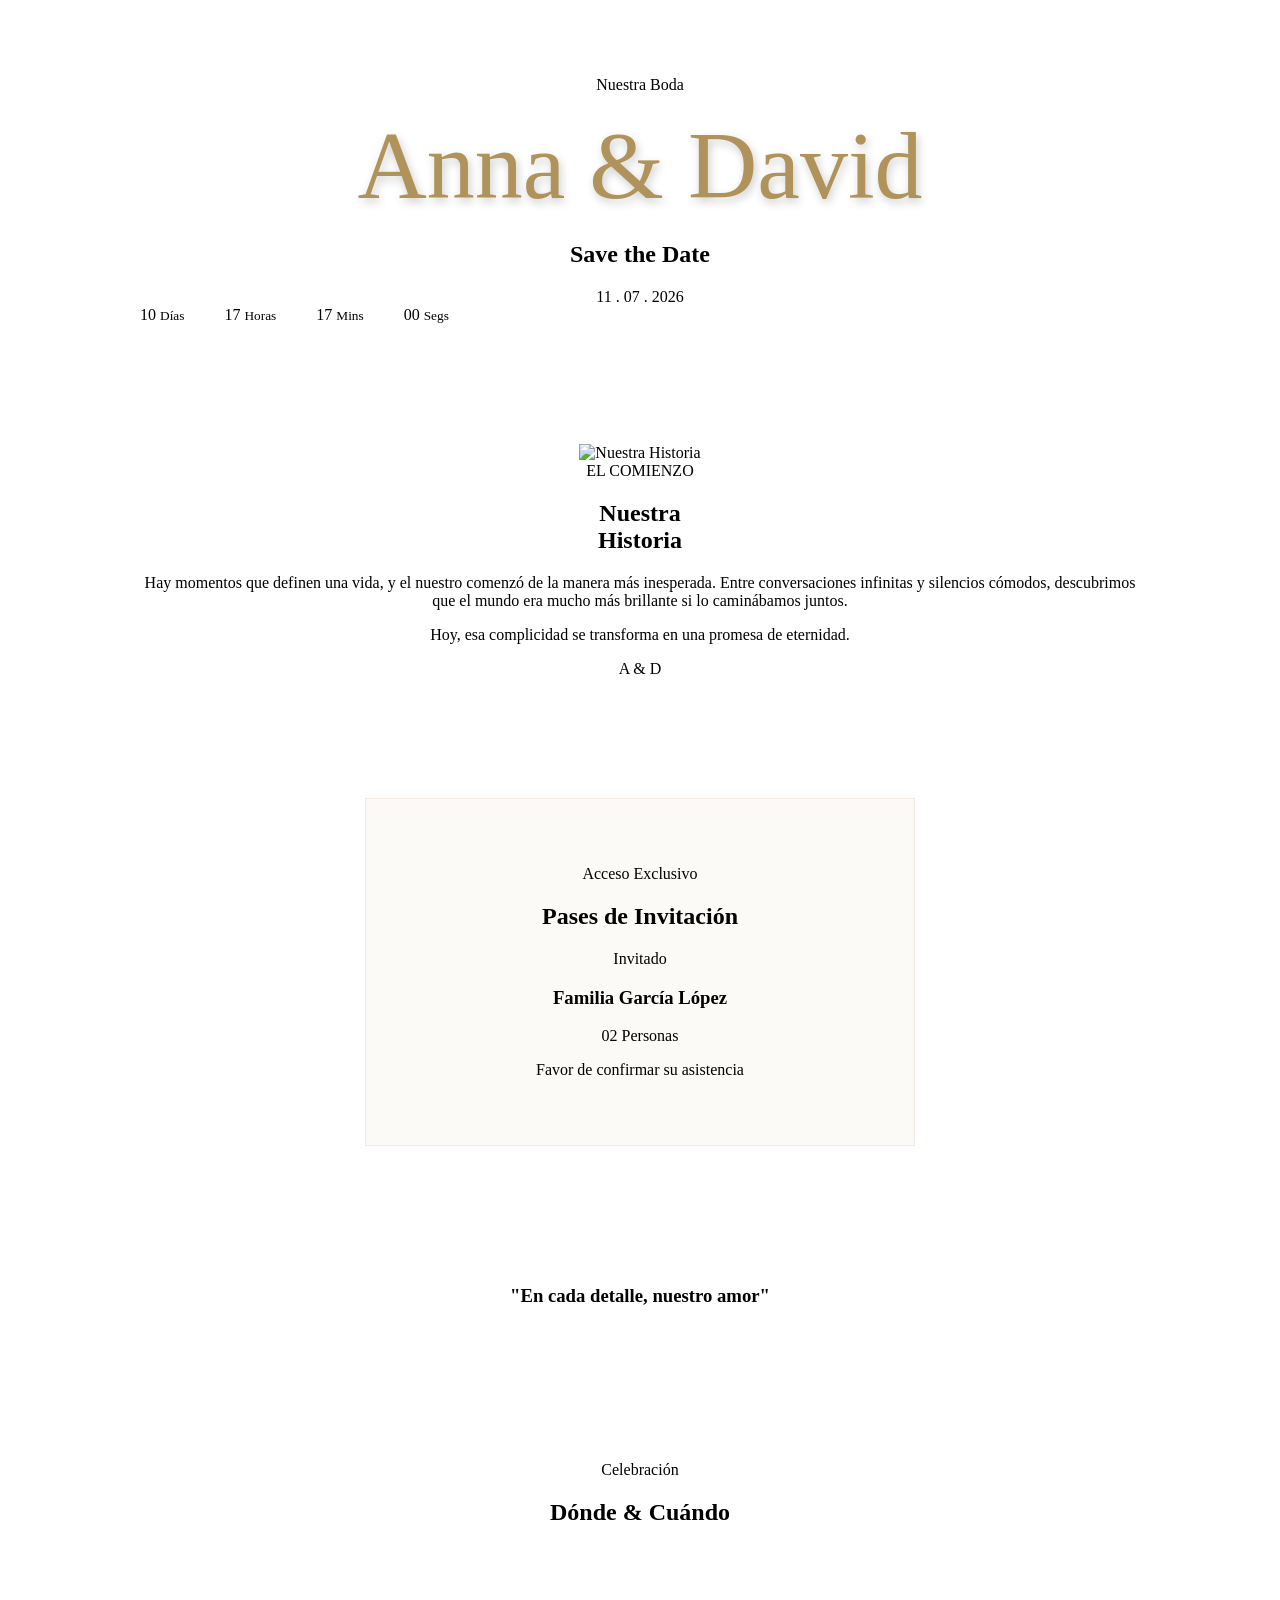
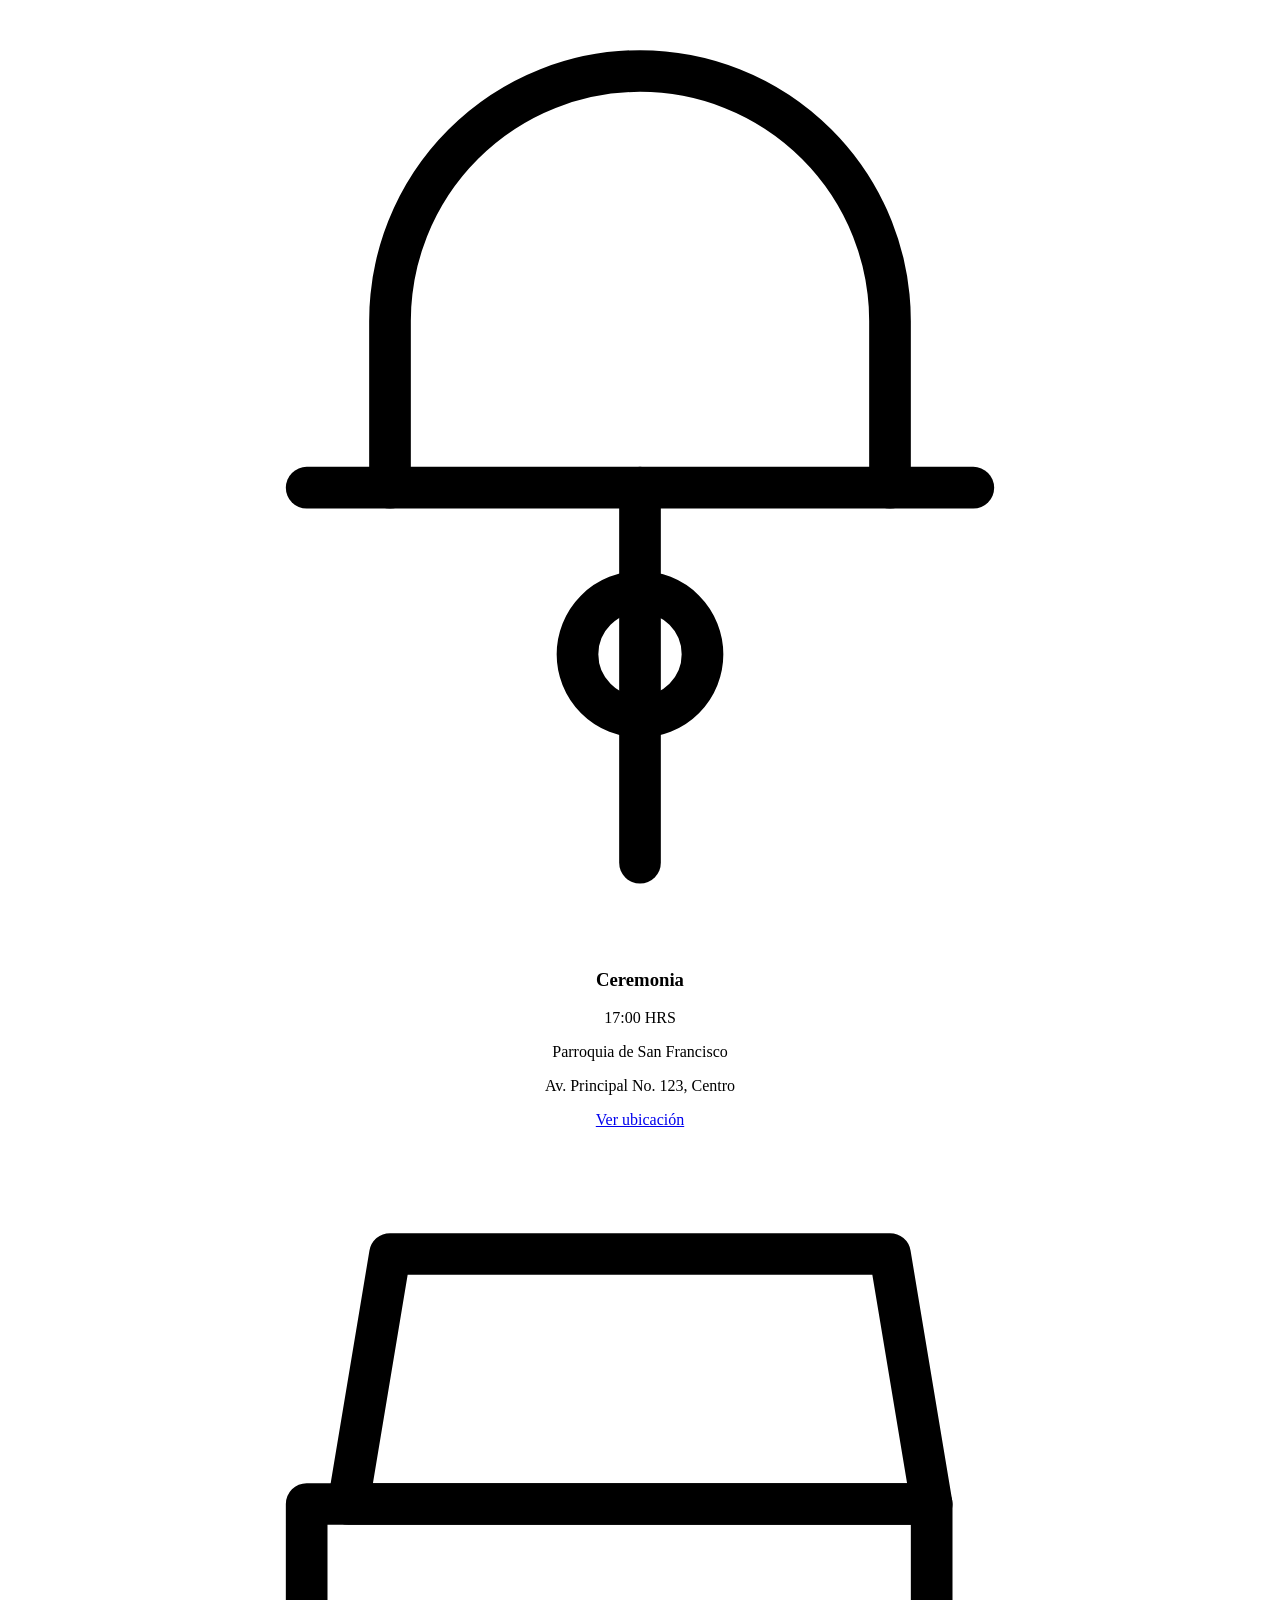
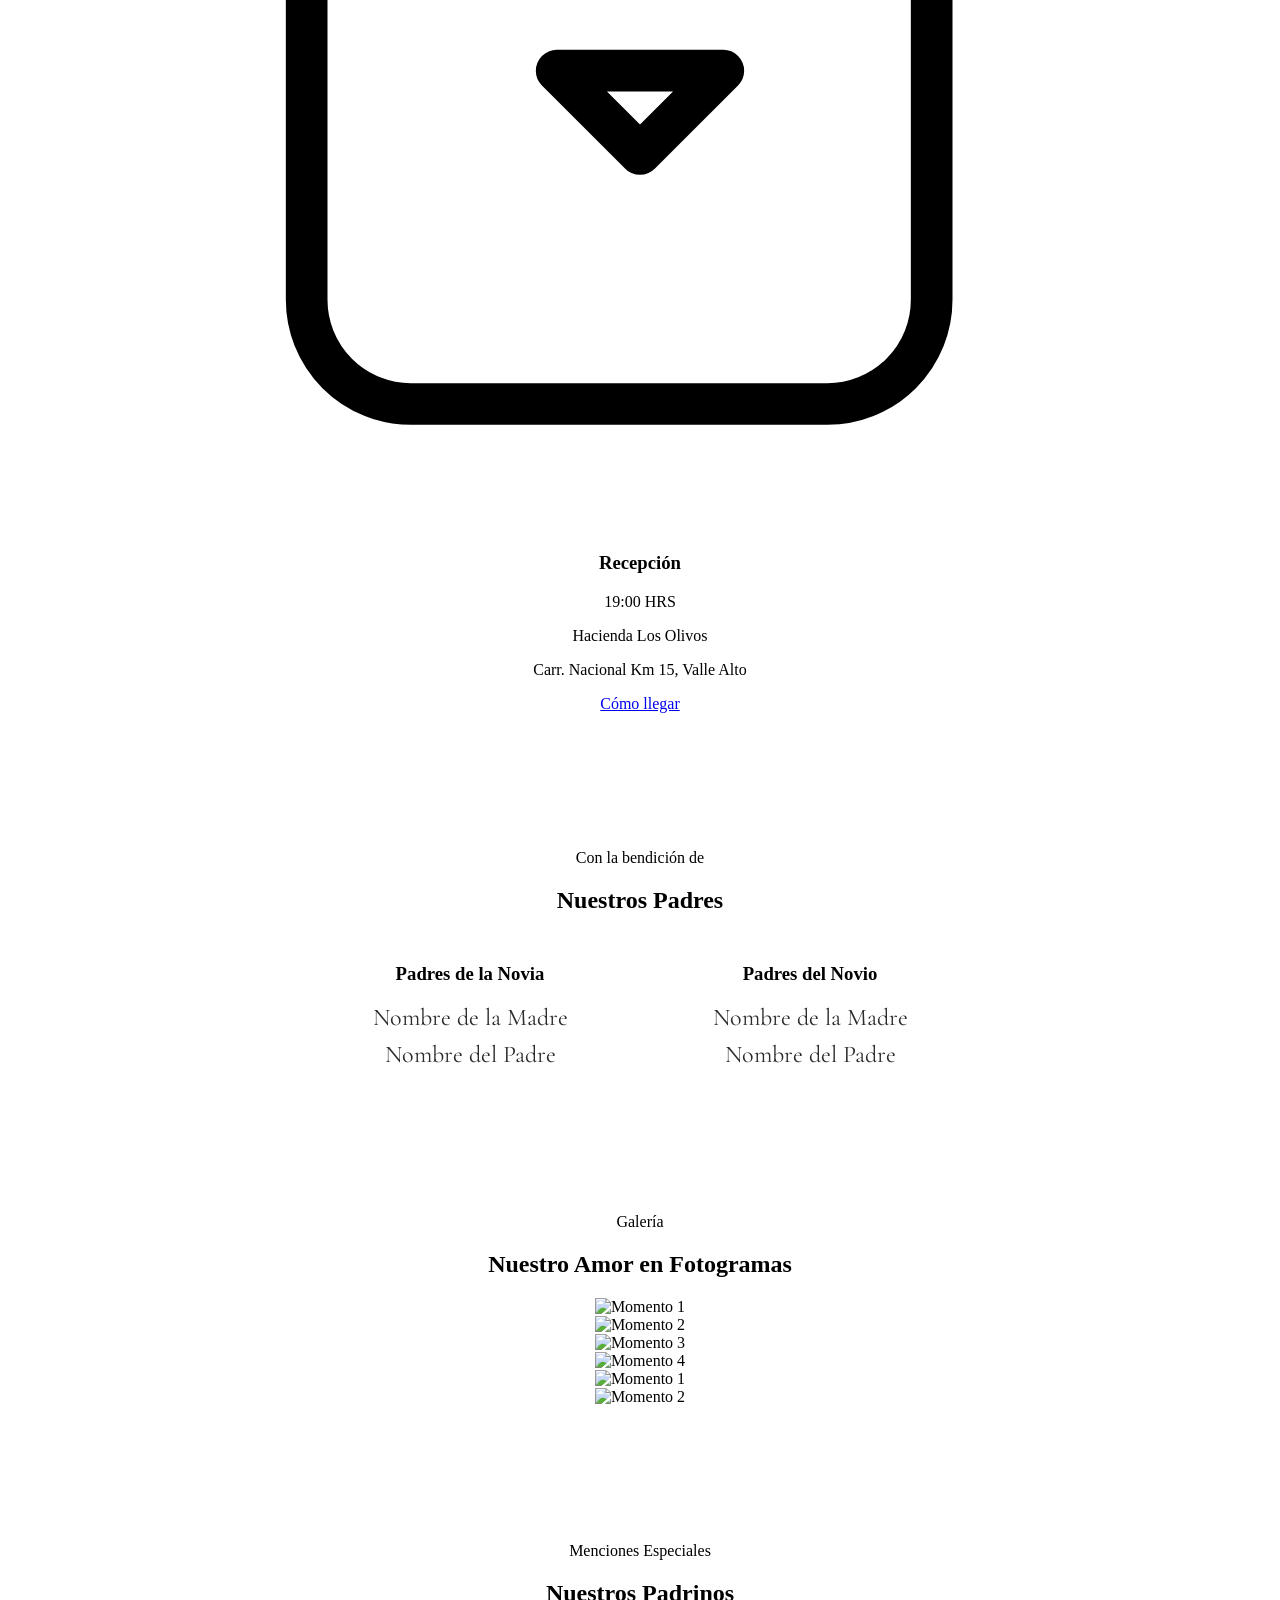
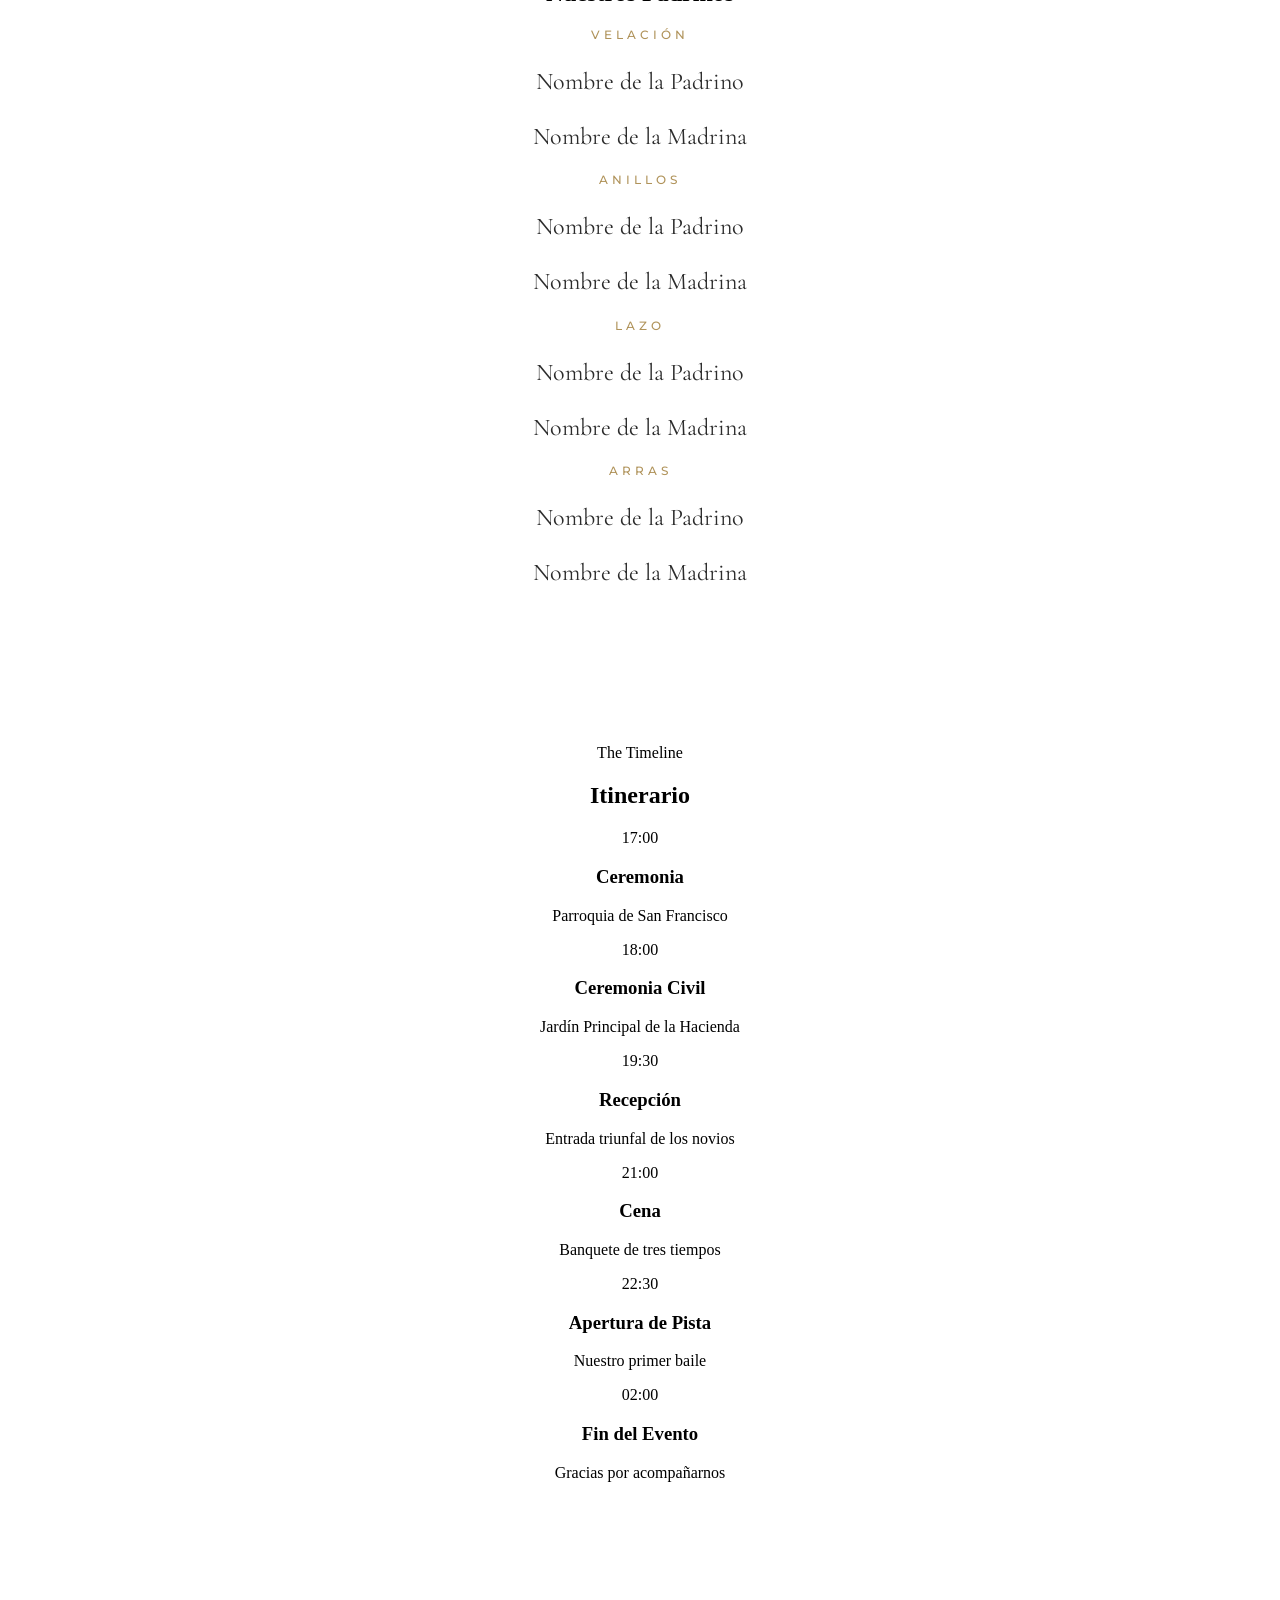
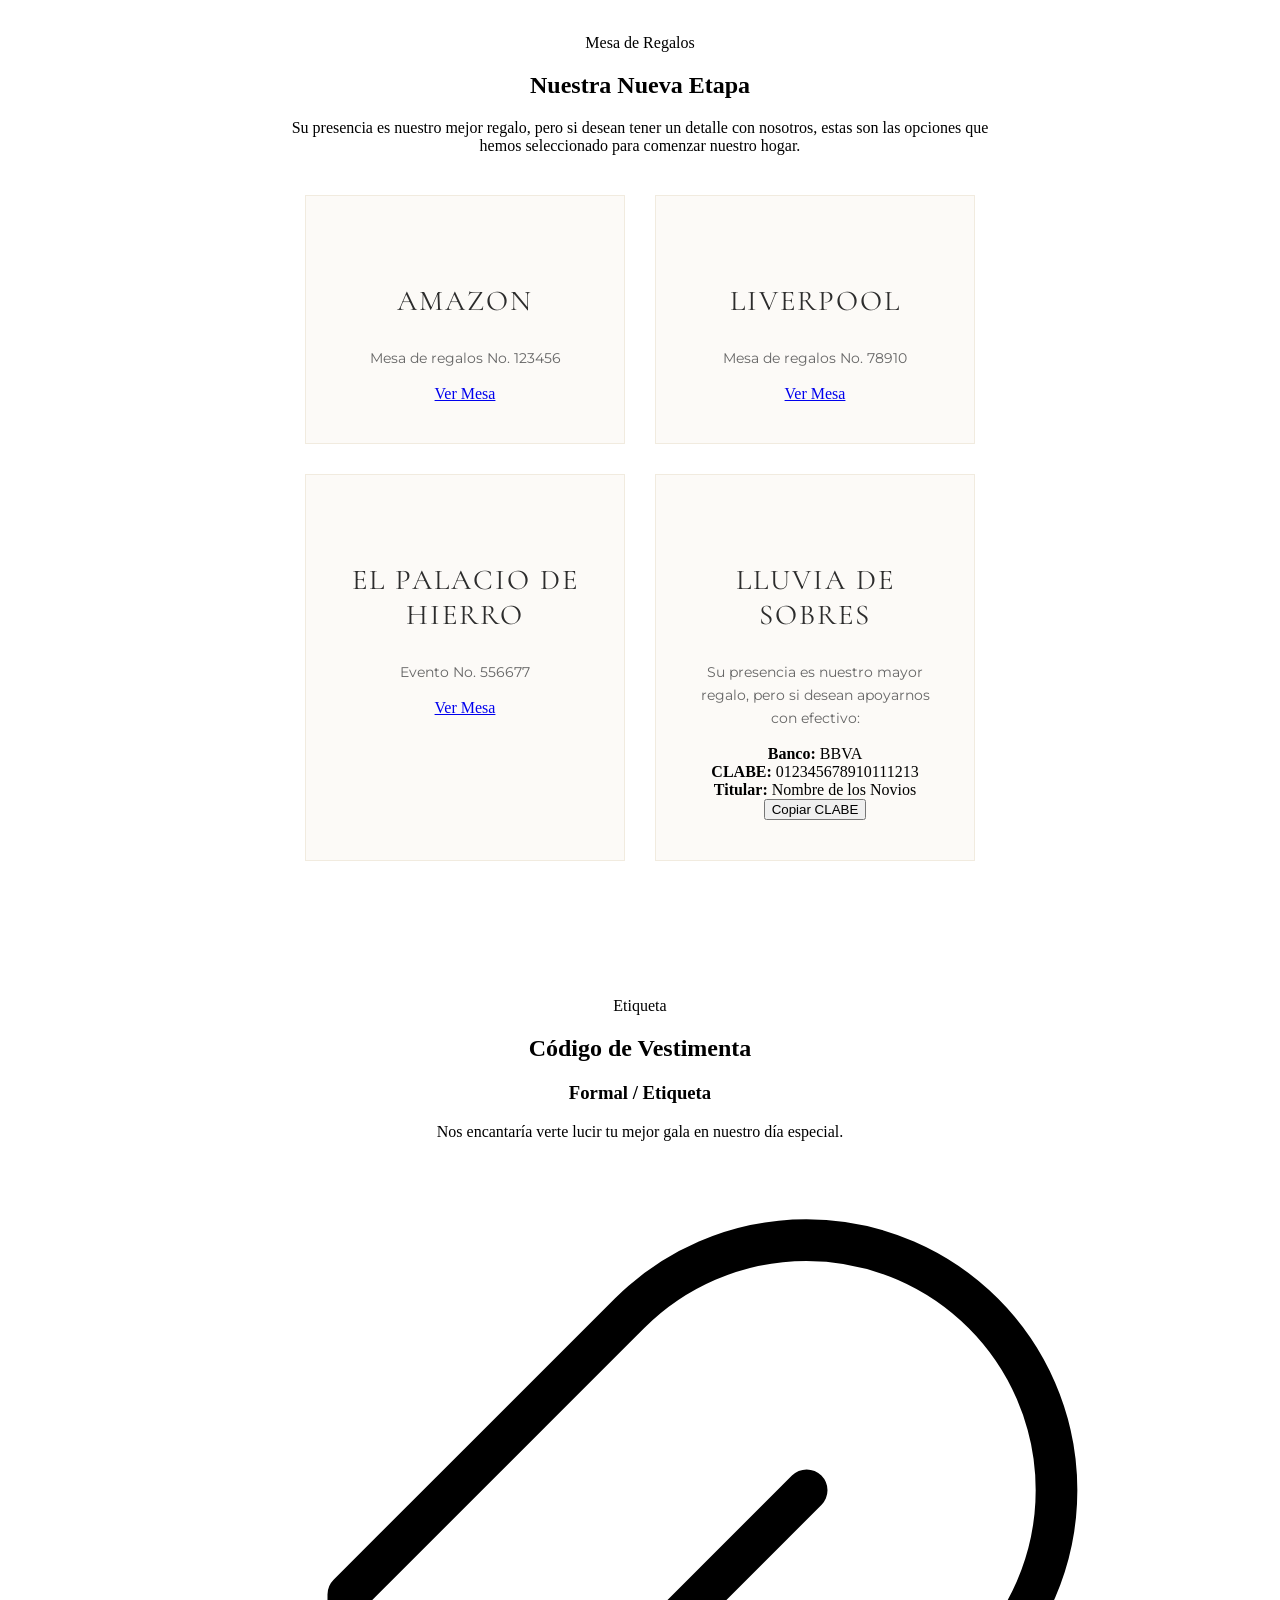
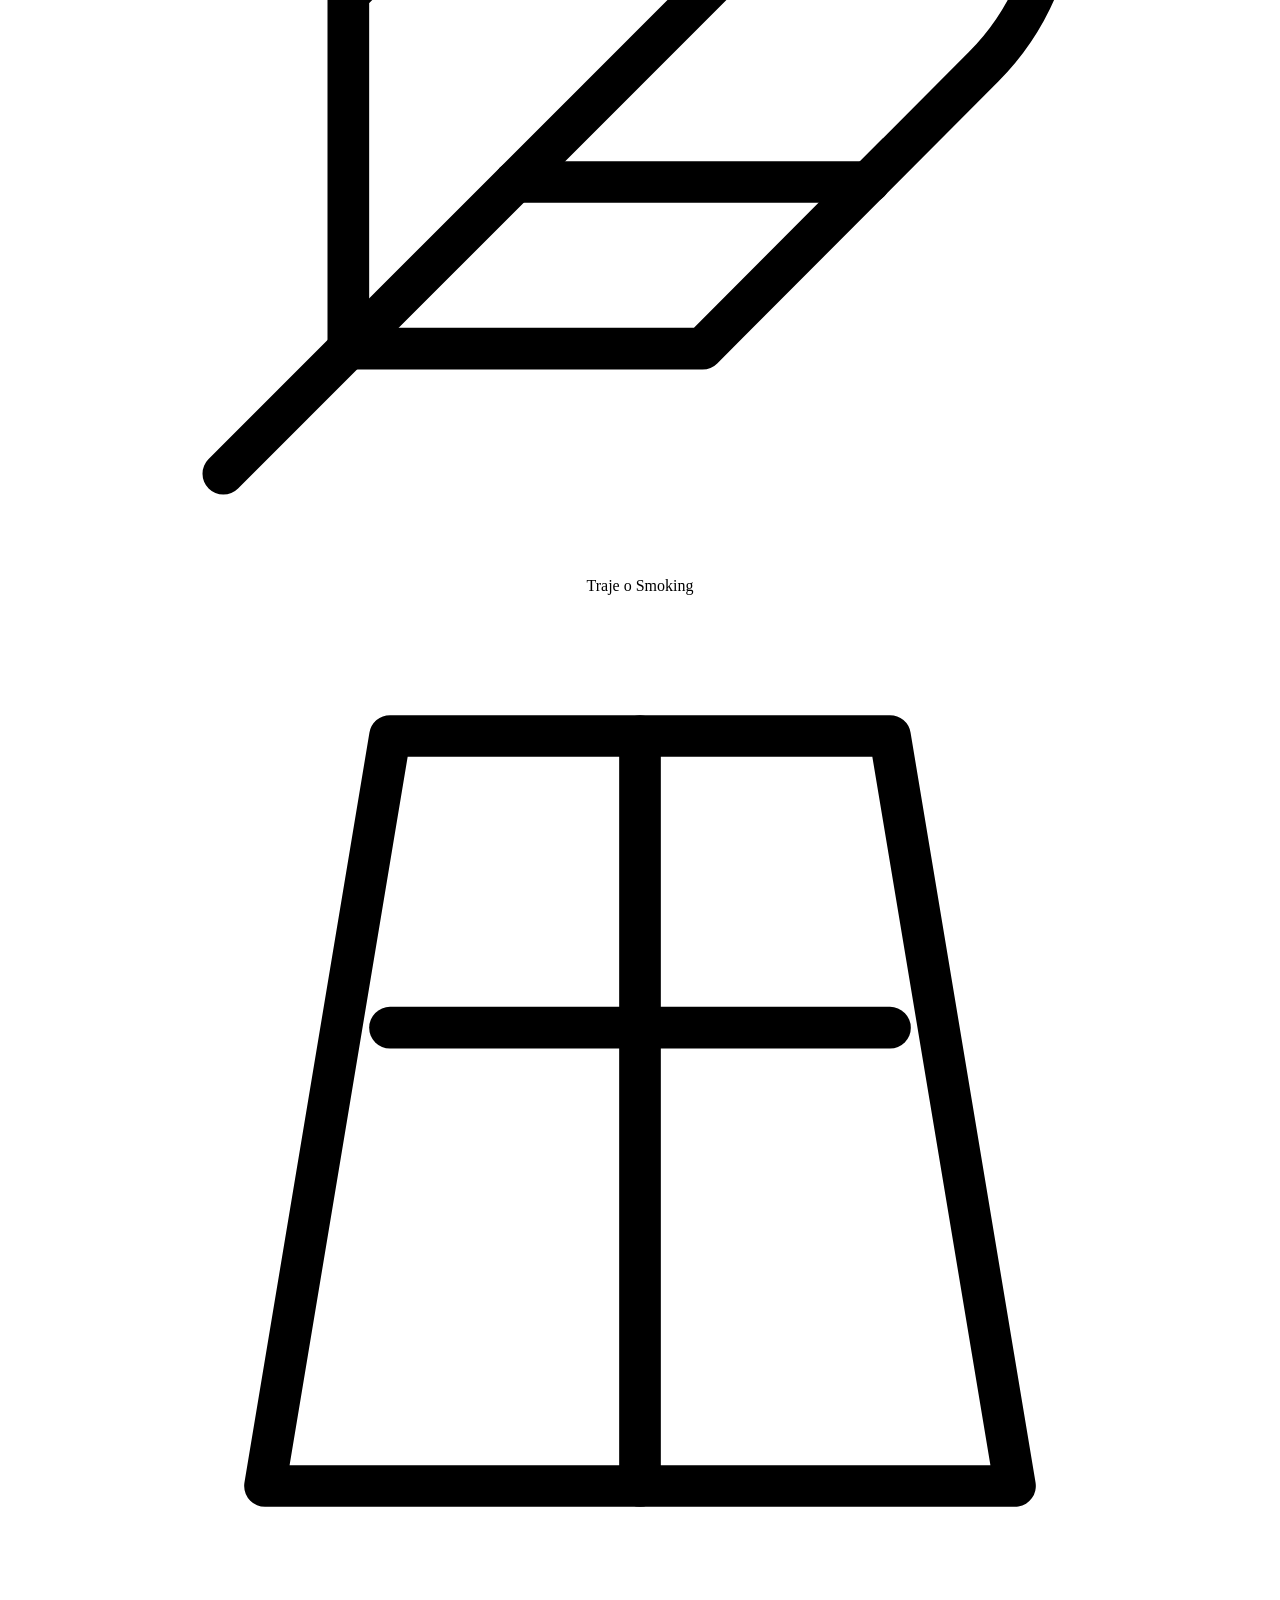
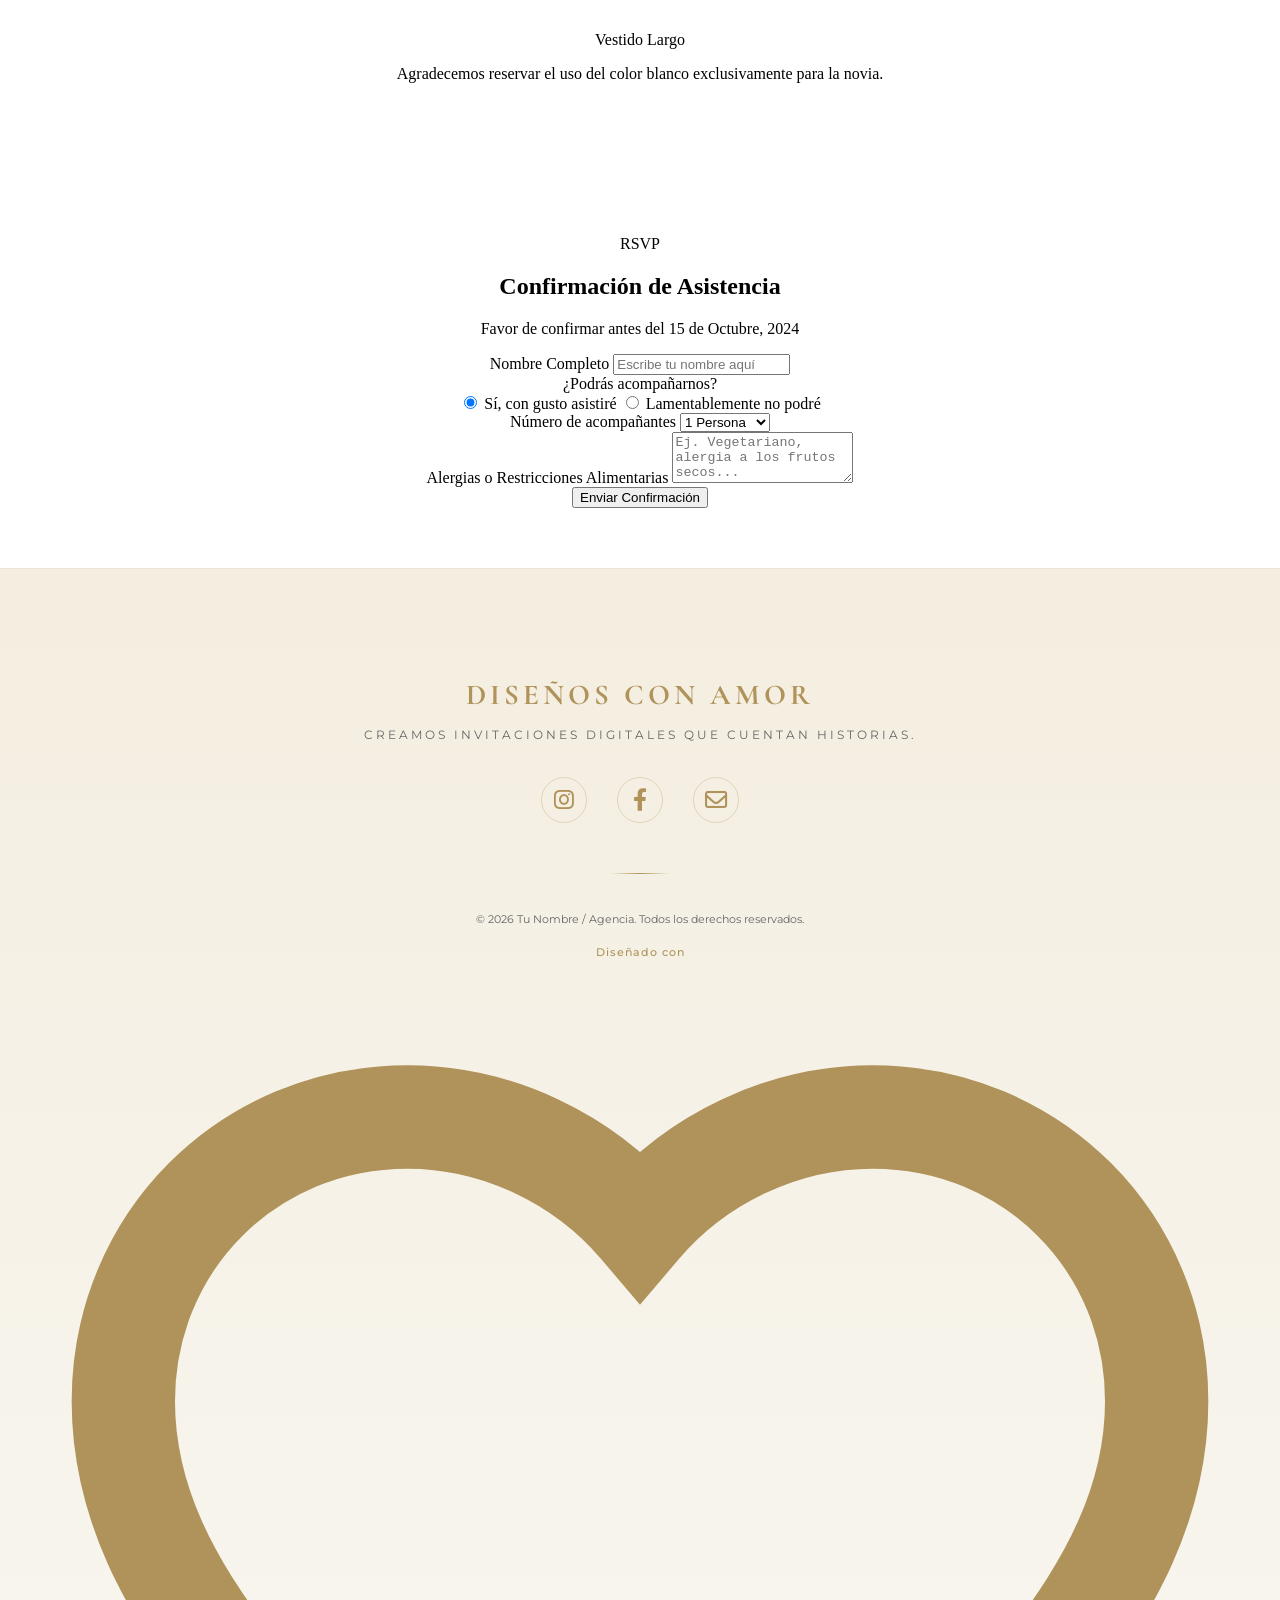
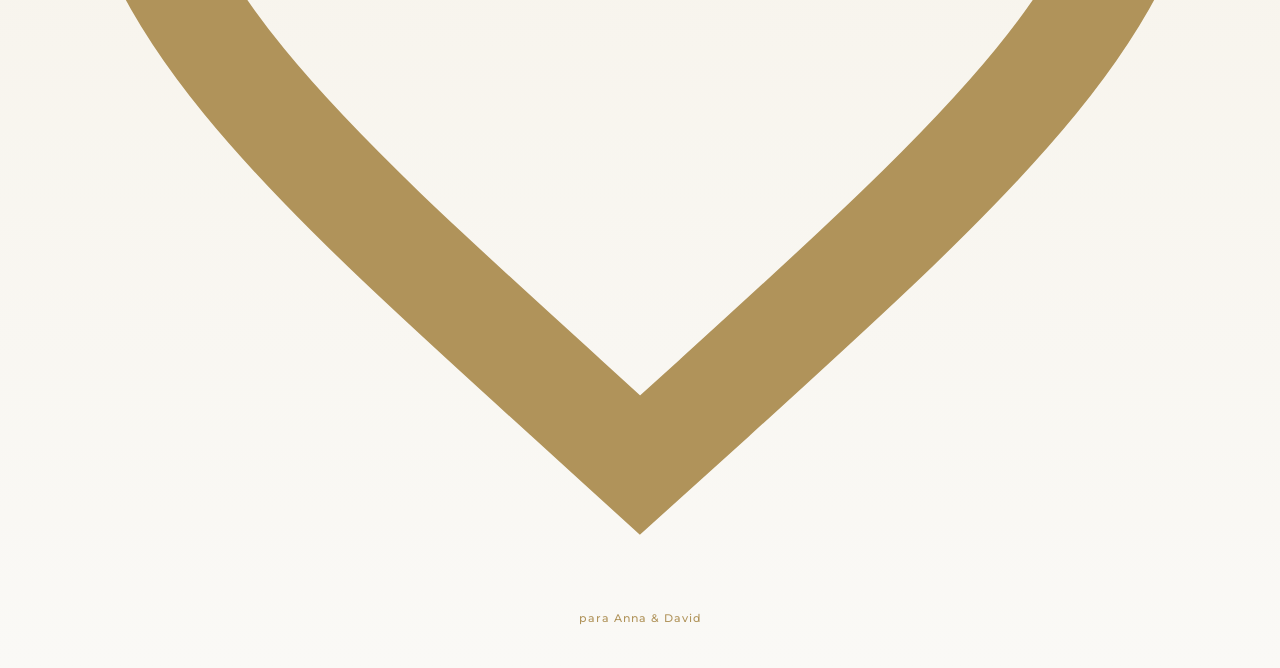
==== commit e261520c: "Update index.html" ====
--- a/index.html
+++ b/index.html
@@ -2,344 +2,479 @@
 <html lang="es">
 <head>
     <meta charset="UTF-8">
-    <meta name="viewport" content="width=device-width, initial-scale=1.0">
-    <title>Grecia & Jonathan - Nuestra Boda</title>
+    <meta name="viewport" content="width=device-width, initial-scale=1.0, maximum-scale=1.0, user-scalable=no">
+    <title>Anna & David — Nuestra Boda</title>
     
-    <link href="https://fonts.googleapis.com/css2?family=Cormorant+Garamond:wght@300;400&family=Great+Vibes&family=Montserrat:wght@200;400&display=swap" rel="stylesheet">
-    <link href="https://fonts.googleapis.com/css2?family=Cinzel:wght@400;500&display=swap" rel="stylesheet">
+    <link href="https://fonts.googleapis.com/css2?family=Cormorant+Garamond:ital,wght@0,300;0,400;1,300&family=Montserrat:wght@100;200;300;400&display=swap" rel="stylesheet">
     <link rel="stylesheet" href="https://cdnjs.cloudflare.com/ajax/libs/font-awesome/6.0.0/css/all.min.css">
     
     <link rel="stylesheet" href="./css/style.css">
 </head>
 <body>
 
-   <header class="hero">
-        <div class="reveal"> 
-            <p class="subtitle">Nuestra Boda</p>
-            <h1>Grecia & Jonathan</h1>
-            <p class="date-header">16 . DICIEMBRE . 2026</p>
-        </div>
-    </header>
-
-    <section class="nuestra-historia">
-    <div class="historia-grid">
+    <section class="banner-contador">
+        <div class="overlay"></div>
         
-        <div class="foto-columna reveal-left">
-            <img src="https://images.unsplash.com/photo-1583939003579-730e3918a45a?q=80&w=800" alt="Grecia y Jonathan">
-        </div>
-
-        <div class="texto-columna reveal-right">
-            <div class="corazon-contenedor">
-                <svg class="corazon-animado" viewBox="0 0 24 24" fill="currentColor" xmlns="http://www.w3.org/2000/svg" width="40" height="40">
-                    <path d="M12 21.35l-1.45-1.32C5.4 15.36 2 12.28 2 8.5 2 5.42 4.42 3 7.5 3c1.74 0 3.41.81 4.5 2.09C13.09 3.81 14.76 3 16.5 3 19.58 3 22 5.42 22 8.5c0 3.78-3.4 6.86-8.55 11.54L12 21.35z"/>
-                </svg>
-            </div>
+        <div class="banner-top reveal">
+            <p class="txt-superior">Nuestra Boda</p>
+            <h1 class="nombres-novios">Anna & David</h1>
+        </div>
+
+        <div class="banner-bottom reveal">
+            <div class="save-the-date-section">
+                <h2 class="save-the-date-title">Save the Date</h2>
+                <span class="fecha-boda">11 . 07 . 2026</span>
+                
+                <div id="countdown" class="countdown-grid">
+                    <div class="time-block">
+                        <span id="days">00</span>
+                        <small>Días</small>
+                    </div>
+                    <div class="time-block">
+                        <span id="hours">00</span>
+                        <small>Horas</small>
+                    </div>
+                    <div class="time-block">
+                        <span id="minutes">00</span>
+                        <small>Mins</small>
+                    </div>
+                    <div class="time-block">
+                        <span id="seconds">00</span>
+                        <small>Segs</small>
+                    </div>
+                </div>
+            </div>
+        </div>
+    </section>
+
+    <section class="historia-editorial reveal">
+        <div class="editorial-wrapper">
             
-            <h2 class="section-title-story">Nuestra Historia</h2>
-            <p class="mensaje-texto">
-                "Después de caminar por senderos distintos, hoy decidimos unir nuestros pasos. 
-                Queremos celebrar el amor, la vida y el comienzo de nuestra nueva aventura junto a las personas que más queremos."
-            </p>
-            <p class="firma">Con amor, Grecia & Jonathan</p>
-        </div>
-    </div>
+            <div class="editorial-image reveal-left">
+                <img src="https://images.pexels.com/photos/1415131/pexels-photo-1415131.jpeg" alt="Nuestra Historia">
+                <div class="editorial-frame"></div> </div>
+
+            <div class="editorial-content reveal-left">
+                <span class="editorial-tag">EL COMIENZO</span>
+                <h2 class="editorial-title">Nuestra <br> Historia</h2>
+                <p class="editorial-text">
+                    Hay momentos que definen una vida, y el nuestro comenzó de la manera más inesperada. 
+                    Entre conversaciones infinitas y silencios cómodos, descubrimos que el mundo era 
+                    mucho más brillante si lo caminábamos juntos. 
+                </p>
+                <p class="editorial-text">
+                    Hoy, esa complicidad se transforma en una promesa de eternidad.
+                </p>
+                <div class="editorial-signature">A & D</div>
+            </div>
+
+        </div>
     </section>
 
-    <div class="separador-iniciales reveal">
-        <div class="linea"></div>
-        <span class="iniciales">G & J</span>
-        <div class="linea"></div>
-    </div>
-
-    <section class="pases-invitacion reveal">
-        <div class="pases-container">
-            <p class="nombre-invitado-label">Estimado(a):</p>
-            <h3 class="nombre-invitado-final">Familia García López</h3>
+    <section class="seccion-pases">
+        <div class="pases-container reveal-left">
+            <p class="pases-subtitle">Acceso Exclusivo</p>
             
-            <div class="divisor-pases"></div>
-            
-            <h2 class="section-title-mini">Lugares reservados en su honor:</h2>
-            
-            <div class="cupos-box">
-                <span class="numero-cupos">02</span>
-                <p class="texto-cupos">Personas</p>
-            </div>
-            
-            <p class="nota-pases">Agradecemos respetar el límite de invitados asignados.</p>
-
-            <div class="pases-footer">
-                <div class="padrino-linea"></div> <a href="#rsvp" class="btn-confirmar">Confirmar Asistencia</a>
+            <div class="ticket-virtual">
+                <div class="ticket-header">
+                    <h2 class="ticket-title">Pases de Invitación</h2>
+                </div>
+                
+                <div class="ticket-body">
+                    <p class="invitado-label">Invitado</p>
+                    <h3 class="invitado-nombre">Familia García López</h3>
+                    
+                    <div class="ticket-divider">
+                        <span class="circle left"></span>
+                        <span class="line"></span>
+                        <span class="circle right"></span>
+                    </div>
+                    
+                    <div class="ticket-info">
+                        <div class="info-item">
+                            <span class="numero" id="num-pases">02</span>
+                            <span class="label">Personas</span>
+                        </div>
+                    </div>
+                </div>
+                
+                <div class="ticket-footer">
+                    <p>Favor de confirmar su asistencia</p>
+                </div>
             </div>
         </div>
     </section>
 
-    <section class="reveal">
-        <h2 class="section-title">Dónde & Cuándo</h2>
-        
-        <div class="info-grid">
-            <div class="card">
+    <section class="revelacion-container">
+        <div class="foto-fija"></div>
+        <div class="overlay-revelacion"></div>
+        <div class="contenido-revelacion">
+            <h3 class="cita-amor reveal">"En cada detalle, nuestro amor"</h3>
+        </div>
+    </section>
+
+    <section class="ubicacion-detalles reveal">
+        <div class="ubicacion-header">
+            <p class="ubicacion-subtitle">Celebración</p>
+            <h2 class="section-title-editorial">Dónde & Cuándo</h2>
+            <div class="linea-centro"></div>
+        </div>
+
+    <div class="ubicacion-grid">
+            <div class="ubicacion-card">
+                <div class="card-icon-svg">
+                    <svg viewBox="0 0 24 24" fill="none" stroke="currentColor" stroke-width="1" stroke-linecap="round" stroke-linejoin="round">
+                        <path d="M12 22v-9"></path>
+                        <path d="M18 13V9a6 6 0 0 0-12 0v4"></path>
+                        <path d="M4 13h16"></path>
+                        <path d="M12 18.5a1.5 1.5 0 1 0 0-3 1.5 1.5 0 0 0 0 3z"></path>
+                    </svg>
+                </div>
+                <h3 class="card-title">Ceremonia</h3>
+                <p class="card-hora">17:00 HRS</p>
+                <p class="card-lugar">Parroquia de San Francisco</p>
+                <p class="card-direccion">Av. Principal No. 123, Centro</p>
+                <a href="https://maps.google.com" target="_blank" class="btn-minimal">Ver ubicación</a>
+            </div>
+
+            <div class="ubicacion-card">
+                <div class="card-icon-svg">
+                    <svg viewBox="0 0 24 24" fill="none" stroke="currentColor" stroke-width="1" stroke-linecap="round" stroke-linejoin="round">
+                        <path d="M6 3h12l1 6H5l1-6z"></path>
+                        <path d="M16.5 21a2.5 2.5 0 0 0 2.5-2.5V9h-15v9.5A2.5 2.5 0 0 0 6.5 21h10z"></path>
+                        <path d="M12 15l2-2h-4l2 2z"></path>
+                    </svg>
+                </div>
+                <h3 class="card-title">Recepción</h3>
+                <p class="card-hora">19:00 HRS</p>
+                <p class="card-lugar">Hacienda Los Olivos</p>
+                <p class="card-direccion">Carr. Nacional Km 15, Valle Alto</p>
+                <a href="https://maps.google.com" target="_blank" class="btn-minimal">Cómo llegar</a>
+            </div>
+        </div>
+    </section>
+
+    <section class="nuestros-padres reveal">
+    <div class="padres-header">
+        <p class="padres-subtitle">Con la bendición de</p>
+        <h2 class="section-title-editorial">Nuestros Padres</h2>
+        <div class="linea-centro"></div>
+    </div>
+
+    <div class="padres-grid">
+        <div class="padres-columna">
+            <h3 class="padres-label">Padres de la Novia</h3>
+            <p class="nombre-padre">Nombre de la Madre</p>
+            <p class="nombre-padre">Nombre del Padre</p>
+        </div>
+
+        <div class="padres-columna">
+            <h3 class="padres-label">Padres del Novio</h3>
+            <p class="nombre-padre">Nombre de la Madre</p>
+            <p class="nombre-padre">Nombre del Padre</p>
+        </div>
+    </div>
+</section>
+
+<section class="galeria-cinta reveal">
+    <div class="galeria-header">
+        <p class="galeria-subtitle">Galería</p>
+        <h2 class="section-title-editorial">Nuestro Amor en Fotogramas</h2>
+        <div class="linea-centro"></div>
+    </div>
+
+    <div class="cinta-wrapper">
+        <div class="cinta-track">
+            <div class="cinta-item"><img src="https://images.unsplash.com/photo-1511795409834-ef04bbd61622?q=80&w=1000&auto=format&fit=crop" alt="Momento 1"></div>
+            <div class="cinta-item"><img src="https://images.unsplash.com/photo-1519741497674-611481863552?q=80&w=1000&auto=format&fit=crop" alt="Momento 2"></div>
+            <div class="cinta-item"><img src="https://images.unsplash.com/photo-1494913148647-3e0ce1756c80?q=80&w=1000&auto=format&fit=crop" alt="Momento 3"></div>
+            <div class="cinta-item"><img src="https://images.unsplash.com/photo-1519225421980-715cb0215aed?q=80&w=1000&auto=format&fit=crop" alt="Momento 4"></div>
+            <div class="cinta-item"><img src="https://images.unsplash.com/photo-1510076857177-7470076d4098?q=80&w=1000&auto=format&fit=crop" alt="Momento 1"></div>
+            <div class="cinta-item"><img src="https://images.unsplash.com/photo-1522673607200-1648832cee98?q=80&w=1000&auto=format&fit=crop" alt="Momento 2"></div>
+        </div>
+    </div>
+</section>
+
+<section class="seccion-padrinos reveal">
+    <div class="padrinos-header">
+        <p class="padrinos-subtitle">Menciones Especiales</p>
+        <h2 class="section-title-editorial light">Nuestros Padrinos</h2>
+        <div class="linea-centro light"></div>
+    </div>
+
+    <div class="padrinos-grid">
+        <div class="padrino-item">
+            <h3 class="padrino-tipo">Velación</h3>
+            <p class="padrino-nombre">Nombre de la Padrino</p>
+            <p class="padrino-nombre">Nombre de la Madrina</p>
+        </div>
+
+        <div class="padrino-item">
+            <h3 class="padrino-tipo">Anillos</h3>
+            <p class="padrino-nombre">Nombre de la Padrino</p>
+            <p class="padrino-nombre">Nombre de la Madrina</p>
+        </div>
+
+        <div class="padrino-item">
+            <h3 class="padrino-tipo">Lazo</h3>
+            <p class="padrino-nombre">Nombre de la Padrino</p>
+            <p class="padrino-nombre">Nombre de la Madrina</p>
+        </div>
+
+        <div class="padrino-item">
+            <h3 class="padrino-tipo">Arras</h3>
+            <p class="padrino-nombre">Nombre de la Padrino</p>
+            <p class="padrino-nombre">Nombre de la Madrina</p>
+        </div>
+    </div>
+</section>
+
+<section class="seccion-itinerario-clean">
+    <div class="itinerario-header">
+        <p class="itinerario-subtitle">The Timeline</p>
+        <h2 class="section-title-editorial">Itinerario</h2>
+        <div class="linea-centro"></div>
+    </div>
+
+    <div class="itinerario-container-simple">
+        <div class="itinerario-row">
+            <div class="iti-time">17:00</div>
+            <div class="iti-dot"></div>
+            <div class="iti-text">
                 <h3>Ceremonia</h3>
-                <p>18:00 HRS<br>Parroquia de San Francisco</p>
-                <a href="https://maps.google.com" target="_blank" class="btn-link">Ver ubicación</a>
-            </div>
-
-            <div class="card">
+                <p>Parroquia de San Francisco</p>
+            </div>
+        </div>
+
+        <div class="itinerario-row">
+            <div class="iti-time">18:00</div>
+            <div class="iti-dot"></div>
+            <div class="iti-text">
+                <h3>Ceremonia Civil</h3>
+                <p>Jardín Principal de la Hacienda</p>
+            </div>
+        </div>
+
+        <div class="itinerario-row">
+            <div class="iti-time">19:30</div>
+            <div class="iti-dot"></div>
+            <div class="iti-text">
                 <h3>Recepción</h3>
-                <p>20:00 HRS<br>Jardín Los Olivos</p>
-                <a href="https://maps.google.com" target="_blank" class="btn-link">Cómo llegar</a>
-            </div>
-        </div>
-    </section>
-
-    <section class="nuestros-padres reveal">
-        <h2 class="section-title">Con la bendición de nuestros padres</h2>
-        
-        <div class="padres-grid">
-            <div class="padres-columna">
-                <p class="familia-label">Padres de la Novia</p>
-                <p class="nombre-padre">Jesús Gómez Lira</p>
-                <p class="nombre-padre">Monica Gutierrez Martínez</p>
-            </div>
-
-            <div class="padres-divisor">
-                <svg class="corazon-animado-mini" viewBox="0 0 24 24" fill="currentColor" xmlns="http://www.w3.org/2000/svg" width="40" height="40">
-                    <path d="M12 21.35l-1.45-1.32C5.4 15.36 2 12.28 2 8.5 2 5.42 4.42 3 7.5 3c1.74 0 3.41.81 4.5 2.09C13.09 3.81 14.76 3 16.5 3 19.58 3 22 5.42 22 8.5c0 3.78-3.4 6.86-8.55 11.54L12 21.35z"/>
-                </svg>
-            </div>
-
-            <div class="padres-columna">
-                <p class="familia-label">Padres del Novio</p>
-                <p class="nombre-padre">Santiago Swain del Bosque</p>
-                <p class="nombre-padre">Rocio Rangel Huerta</p>
-            </div>
-        </div>
-    </section>    
-
-    <div class="banner-separador reveal">
-        <div class="banner-overlay">
-            <div class="contador-banner">
-                <p class="contador-titulo">Faltan solo...</p>
-                <div id="countdown" class="countdown-grid">
-                    <div class="countdown-item"><span id="days">00</span><small>Días</small></div>
-                    <div class="countdown-item"><span id="hours">00</span><small>Hrs</small></div>
-                    <div class="countdown-item"><span id="minutes">00</span><small>Min</small></div>
-                </div>
-            </div>
-        </div>
-    </div>
-
-    <section class="padrinos reveal">
-        <h2 class="section-title">Nuestros Padrinos</h2>
-        <p class="padrinos-intro">Personas especiales que caminan con nosotros.</p>
-
-        <div class="carousel-container">
-            <div class="carousel-track">
-                <div class="padrino-card">
-                    <span class="rama-padrino">🌿</span>
-                    <p class="padrino-tipo">Velación</p>
-                    <p class="padrino-nombre">Diana Gonzalez Acosta <br> & <br> Antonio Gomez López </p>
-                    <div class="padrino-linea"></div>
-                </div>
-
-                <div class="padrino-card">
-                    <span class="rama-padrino">🌿</span>
-                    <p class="padrino-tipo">Anillos</p>
-                    <p class="padrino-nombre">Nombres de los Padrinos</p>
-                    <div class="padrino-linea"></div>
-                </div>
-
-                <div class="padrino-card">
-                    <span class="rama-padrino">🌿</span>
-                    <p class="padrino-tipo">Medallas</p>
-                    <p class="padrino-nombre">Nombres de los Padrinos</p>
-                    <div class="padrino-linea"></div>
-                </div>
-
-                <div class="padrino-card">
-                    <span class="rama-padrino">🌿</span>
-                    <p class="padrino-tipo">Foto y Video</p>
-                    <p class="padrino-nombre">Nombres de los Padrinos</p>
-                    <div class="padrino-linea"></div>
-                </div>
-
-            </div>
-            
-            <div class="carousel-nav">
-                <button id="prevBtn">❮</button>
-                <button id="nextBtn">❯</button>
-            </div>
-        </div>
-    </section>
-
-    <section class="regalos reveal">
-        <h2 class="section-title">Mesa de Regalos</h2>
-        
-        <div class="regalos-mensaje">
-            <p>
-                "Nuestra mayor alegría es compartir este día con ustedes. Su amor y su presencia son el regalo más grande que podríamos recibir. 
-                Sin embargo, si desean tener un detalle adicional para ayudarnos a comenzar nuestro nuevo hogar, aquí les dejamos algunas sugerencias."
-            </p>
-            <div class="padrino-linea"></div> </div>
-    </section>
+                <p>Entrada triunfal de los novios</p>
+            </div>
+        </div>
+
+        <div class="itinerario-row">
+            <div class="iti-time">21:00</div>
+            <div class="iti-dot"></div>
+            <div class="iti-text">
+                <h3>Cena</h3>
+                <p>Banquete de tres tiempos</p>
+            </div>
+        </div>
+
+        <div class="itinerario-row">
+            <div class="iti-time">22:30</div>
+            <div class="iti-dot"></div>
+            <div class="iti-text">
+                <h3>Apertura de Pista</h3>
+                <p>Nuestro primer baile</p>
+            </div>
+        </div>
+
+        <div class="itinerario-row">
+            <div class="iti-time">02:00</div>
+            <div class="iti-dot"></div>
+            <div class="iti-text">
+                <h3>Fin del Evento</h3>
+                <p>Gracias por acompañarnos</p>
+            </div>
+        </div>
+    </div>
+</section>
+
+<section class="mesa-regalos reveal">
+    <div class="regalos-header">
+        <p class="regalos-subtitle">Mesa de Regalos</p>
+        <h2 class="section-title-editorial">Nuestra Nueva Etapa</h2>
+        <div class="linea-centro"></div>
+        <p class="regalos-mensaje">
+            Su presencia es nuestro mejor regalo, pero si desean tener un detalle con nosotros, 
+            estas son las opciones que hemos seleccionado para comenzar nuestro hogar.
+        </p>
+    </div>
 
     <div class="regalos-grid">
-        <div class="regalo-card">
+        <div class="regalo-card reveal-item">
+            <div class="regalo-icon-svg">
+                <svg viewBox="0 0 24 24" fill="none" stroke="currentColor" stroke-width="1" stroke-linecap="round" stroke-linejoin="round"><path d="M21 16V8a2 2 0 0 0-1-1.73l-7-4a2 2 0 0 0-2 0l-7 4A2 2 0 0 0 3 8v8a2 2 0 0 0 1 1.73l7 4a2 2 0 0 0 2 0l7-4A2 2 0 0 0 21 16z"></path><polyline points="3.27 6.96 12 12.01 20.73 6.96"></polyline><line x1="12" y1="22.08" x2="12" y2="12"></line></svg>
+            </div>
+            <h3>Amazon</h3>
+            <p>Mesa de regalos No. 123456</p>
+            <a href="#" target="_blank" class="btn-minimal">Ver Mesa</a>
+        </div>
+
+        <div class="regalo-card reveal-item">
+            <div class="regalo-icon-svg">
+                <svg viewBox="0 0 24 24" fill="none" stroke="currentColor" stroke-width="1" stroke-linecap="round" stroke-linejoin="round"><rect x="3" y="3" width="18" height="18" rx="2" ry="2"></rect><line x1="3" y1="9" x2="21" y2="9"></line><line x1="9" y1="21" x2="9" y2="9"></line></svg>
+            </div>
             <h3>Liverpool</h3>
-            <p>Pueden encontrar nuestra mesa de regalos en cualquier sucursal o en línea.</p>
-            <p class="evento-id">Número de evento: <br><strong>50482910</strong></p>
-            <a href="#" class="btn-link">Ir a la mesa</a>
-        </div>
-
-        <div class="regalo-card">
-            <h3>Amazon</h3>
-            <p>Hemos seleccionado algunos artículos que nos encantaría tener en nuestro nuevo hogar.</p>
-            <p class="evento-id">Buscador: <br><strong>Grecia & Jonathan</strong></p>
-            <a href="#" class="btn-link">Ver lista de deseos</a>
-        </div>
-
-        <div class="regalo-card">
+            <p>Mesa de regalos No. 78910</p>
+            <a href="#" target="_blank" class="btn-minimal">Ver Mesa</a>
+        </div>
+
+        <div class="regalo-card reveal-item">
+            <div class="regalo-icon-svg">
+                <svg viewBox="0 0 24 24" fill="none" stroke="currentColor" stroke-width="1" stroke-linecap="round" stroke-linejoin="round"><path d="M3 21h18"></path><path d="M3 7v1a3 3 0 0 0 6 0V7m0 1a3 3 0 0 0 6 0V7m0 1a3 3 0 0 0 6 0V7H3l2-4h14l2 4"></path><path d="M5 21V10.85"></path><path d="M19 21V10.85"></path><path d="M9 21V14"></path><path d="M15 21V14"></path></svg>
+            </div>
+            <h3>El Palacio de Hierro</h3>
+            <p>Evento No. 556677</p>
+            <a href="#" target="_blank" class="btn-minimal">Ver Mesa</a>
+        </div>
+
+        <div class="regalo-card reveal-item highlight">
+            <div class="regalo-icon-svg">
+                <svg viewBox="0 0 24 24" fill="none" stroke="currentColor" stroke-width="1" stroke-linecap="round" stroke-linejoin="round"><path d="M4 4h16c1.1 0 2 .9 2 2v12c0 1.1-.9 2-2 2H4c-1.1 0-2-.9-2-2V6c0-1.1.9-2 2-2z"></path><polyline points="22,6 12,13 2,6"></polyline></svg>
+            </div>
             <h3>Lluvia de Sobres</h3>
             <p>Su presencia es nuestro mayor regalo, pero si desean apoyarnos con efectivo:</p>
-            <p class="datos-bancarios">
-                <strong>CLABE: 0123 4567 8901 2345</strong><br>
-                Banco: BBVA <br>
-                A nombre de: Jonathan R.
+            
+            <div class="datos-banco">
+                <span><strong>Banco:</strong> BBVA</span><br>
+                <span><strong>CLABE:</strong> <span id="clabe-valor">012345678910111213</span></span><br>
+                <span><strong>Titular:</strong> Nombre de los Novios</span>
+            </div>
+
+            <button onclick="copiarClabe()" class="btn-copiar" id="btn-copy">
+                <span id="copy-text">Copiar CLABE</span>
+            </button>
+        </div>
+    </div>
+</section>
+
+<section class="dress-code-dark reveal">
+    <div class="dress-header">
+        <p class="dress-subtitle light">Etiqueta</p>
+        <h2 class="section-title-editorial light">Código de Vestimenta</h2>
+        <div class="linea-centro light"></div>
+    </div>
+
+    <div class="dress-content">
+        <div class="dress-info">
+            <h3 class="dress-type light">Formal / Etiqueta</h3>
+            <p class="dress-note light">Nos encantaría verte lucir tu mejor gala en nuestro día especial.</p>
+        </div>
+
+        <div class="dress-icons-grid">
+            <div class="dress-icon-item light">
+                <svg viewBox="0 0 24 24" fill="none" stroke="currentColor" stroke-width="1" stroke-linecap="round" stroke-linejoin="round">
+                    <path d="M20.24 12.24a6 6 0 0 0-8.49-8.49L5 10.5V19h8.5z"></path>
+                    <line x1="16" y1="8" x2="2" y2="22"></line>
+                    <line x1="17.5" y1="15" x2="9" y2="15"></line>
+                </svg>
+                <p>Traje o Smoking</p>
+            </div>
+
+            <div class="dress-icon-item light">
+                <svg viewBox="0 0 24 24" fill="none" stroke="currentColor" stroke-width="1" stroke-linecap="round" stroke-linejoin="round">
+                    <path d="M6 3h12l3 18H3L6 3z"></path>
+                    <path d="M12 3v18"></path>
+                    <path d="M6 10h12"></path>
+                </svg>
+                <p>Vestido Largo</p>
+            </div>
+        </div>
+
+        <div class="dress-warning-dark">
+            <p class="warning-text light">
+                Agradecemos reservar el uso del <span class="white-box">color blanco</span> exclusivamente para la novia.
             </p>
-            <div class="padrino-linea"></div>
-        </div>
-    </div>
-
-    <section class="codigo-vestimenta reveal">
-        <h2 class="section-title">Código de Vestimenta</h2>
-        <div class="vestimenta-container">
-
-            <div class="vestimenta-info">
-                <h3>Etiqueta Formal</h3>
-                <p><strong>Damas:</strong> Vestido largo</p>
-                <p><strong>Caballeros:</strong> Traje formal</p>
-            </div>
-            
-            <div class="vestimenta-colores">
-                <div class="padrino-linea"></div>
-                <p class="nota-colores">Sugerencia de paleta de colores:</p>
-                <div class="paleta-colores">
-                    <div class="color-circle" style="background-color: #4a5d4e;"></div> <div class="color-circle" style="background-color: #b0935a;"></div> <div class="color-circle" style="background-color: #2c2c2c;"></div> </div>
-                <p class="excluyendo-blanco">Reservamos el color blanco exclusivamente para la novia.</p>
-            </div>
-        </div>
-    </section>
-
-    <section class="itinerario reveal">
-        <h2 class="section-title">Itinerario</h2>
-        <p class="itinerario-intro">Momentos especiales que compartiremos</p>
-
-        <div class="timeline">
-            <div class="timeline-item">
-                <div class="timeline-content">
-                    <h3>Ceremonia Religiosa</h3>
-                    <p>17:00 HRS</p>
-                </div>
-            </div>
-
-            <div class="timeline-item">
-                <div class="timeline-content">
-                    <h3>Recepción</h3>
-                    <p>18:30 HRS</p>
-                </div>
-            </div>
-
-            <div class="timeline-item">
-                <div class="timeline-content">
-                    <h3>Banquete</h3>
-                    <p>19:30 HRS</p>
-                </div>
-            </div>
-
-            <div class="timeline-item">
-                <div class="timeline-content">
-                    <h3>Baile</h3>
-                    <p>21:00 HRS</p>
-                </div>
-            </div>
-
-            <div class="timeline-item">
-                <div class="timeline-content">
-                    <h3>Pastel</h3>
-                    <p>22:30 HRS</p>
-                </div>
-            </div>
-
-            <div class="timeline-item">
-                <div class="timeline-content">
-                    <h3>Fin del Evento</h3>
-                    <p>02:00 HRS</p>
-                </div>
-            </div>
-        </div>
-    </section>
-
-    <section class="galeria-stack reveal">
-        <h2 class="section-title">Momentos Juntos</h2>
-        <p class="galeria-intro">Nuestros recuerdos favoritos</p>
+        </div>
+    </div>
+</section>
+
+<section class="seccion-rsvp reveal">
+    <div class="rsvp-header">
+        <p class="rsvp-subtitle">RSVP</p>
+        <h2 class="section-title-editorial">Confirmación de Asistencia</h2>
+        <div class="linea-centro"></div>
+        <p class="rsvp-fecha-limite">Favor de confirmar antes del 15 de Octubre, 2024</p>
+    </div>
+
+    <div class="rsvp-container">
+        <form id="rsvp-form" class="rsvp-form">
+            <div class="input-group">
+                <label for="nombre">Nombre Completo</label>
+                <input type="text" id="nombre" name="nombre" placeholder="Escribe tu nombre aquí" required>
+            </div>
+
+            <div class="input-group">
+                <label>¿Podrás acompañarnos?</label>
+                <div class="radio-group">
+                    <label class="radio-container">
+                        <input type="radio" name="asistencia" value="si" checked>
+                        <span class="radio-custom"></span>
+                        Sí, con gusto asistiré
+                    </label>
+                    <label class="radio-container">
+                        <input type="radio" name="asistencia" value="no">
+                        <span class="radio-custom"></span>
+                        Lamentablemente no podré
+                    </label>
+                </div>
+            </div>
+
+            <div class="input-group">
+                <label for="invitados">Número de acompañantes</label>
+                <select id="invitados" name="invitados">
+                    <option value="1">1 Persona</option>
+                    <option value="2">2 Personas</option>
+                    <option value="3">3 Personas</option>
+                    <option value="4">4 Personas</option>
+                </select>
+            </div>
+
+            <div class="input-group">
+                <label for="mensaje">Alergias o Restricciones Alimentarias</label>
+                <textarea id="mensaje" name="mensaje" rows="3" placeholder="Ej. Vegetariano, alergia a los frutos secos..."></textarea>
+            </div>
+
+            <button type="submit" class="btn-rsvp">Enviar Confirmación</button>
+        </form>
+    </div>
+</section>
+
+<footer class="main-footer">
+    <div class="footer-content">
+        <h3 class="footer-logo">Diseños con Amor</h3>
+        <p class="footer-tagline">Creamos invitaciones digitales que cuentan historias.</p>
         
-        <div class="stack-container">
-            <div class="foto-stack f1">
-                <img src="https://images.pexels.com/photos/1702138/pexels-photo-1702138.jpeg?auto=compress&cs=tinysrgb&w=1200" alt="Foto 1">
-            </div>
-            <div class="foto-stack f2">
-                <img src="https://images.pexels.com/photos/33815179/pexels-photo-33815179.jpeg" alt="Foto 2">
-            </div>
-            <div class="foto-stack f3">
-                <img src="https://images.pexels.com/photos/1488315/pexels-photo-1488315.jpeg?auto=compress&cs=tinysrgb&w=1200" alt="Foto 3">
-            </div>
-            <div class="foto-stack f4">
-                <img src="https://images.pexels.com/photos/2253879/pexels-photo-2253879.jpeg?auto=compress&cs=tinysrgb&w=1200" alt="Foto 4">
-            </div>
-        </div>
-    </section>
-
-
-    <section id="rsvp" class="reveal">
-        <div class="rsvp-box">
-            <h2 class="section-title">Confirmación RSVP</h2>
-            <p>Por favor, confírmanos antes del 15 de noviembre.</p>
-            
-            <div class="form-group">
-                <input type="text" id="name" placeholder="Tu nombre completo">
-                <select id="attendance">
-                    <option value="Sí asistiré">Sí, asistiré con gusto</option>
-                    <option value="No podré asistir">Lo siento, no podré asistir</option>
-                </select>
-                <button class="btn-gold" onclick="sendToWhatsApp()">Confirmar Asistencia</button>
-            </div>
-        </div>
-    </section>
-
-    <footer class="main-footer">
-        <div class="footer-content">
-            <h3 class="footer-logo">Diseños con Amor</h3>
-            <p class="footer-tagline">Creamos invitaciones digitales que cuentan historias.</p>
-            
-            <div class="footer-socials">
-                <a href="https://instagram.com/tuusuario" target="_blank" aria-label="Instagram">
-                    <i class="fab fa-instagram"></i>
-                </a>
-                <a href="https://facebook.com/tuusuario" target="_blank" aria-label="Facebook">
-                    <i class="fab fa-facebook-f"></i>
-                </a>
-                <a href="mailto:tuemail@ejemplo.com" aria-label="Email">
-                    <i class="far fa-envelope"></i>
-                </a>
-            </div>
-
-            <div class="footer-divider"></div>
-
-            <div class="footer-bottom">
-                <p>&copy; 2026 Tu Nombre / Agencia. Todos los derechos reservados.</p>
-                <p class="footer-dev">Diseñado con ❤️ para Grecia & Jonathan</p>
-            </div>
-        </div>
-    </footer>
+        <div class="footer-socials">
+            <a href="https://instagram.com/tuusuario" target="_blank" aria-label="Instagram">
+                <i class="fab fa-instagram"></i>
+            </a>
+            <a href="https://facebook.com/tuusuario" target="_blank" aria-label="Facebook">
+                <i class="fab fa-facebook-f"></i>
+            </a>
+            <a href="mailto:tuemail@ejemplo.com" aria-label="Email">
+                <i class="far fa-envelope"></i>
+            </a>
+        </div>
+
+        <div class="footer-divider"></div>
+
+        <div class="footer-bottom">
+            <p>&copy; 2026 Tu Nombre / Agencia. Todos los derechos reservados.</p>
+            <div class="footer-dev">
+                Diseñado con 
+                <svg class="mini-corazon" viewBox="0 0 24 24" fill="none" xmlns="http://www.w3.org/2000/svg">
+                    <path d="M12 21.35l-1.45-1.32C5.4 15.36 2 12.28 2 8.5 2 5.42 4.42 3 7.5 3c1.74 0 3.41.81 4.5 2.09C13.09 3.81 14.76 3 16.5 3 19.58 3 22 5.42 22 8.5c0 3.78-3.4 6.86-8.55 11.54L12 21.35z" stroke="currentColor" stroke-width="2"/>
+                </svg>
+                para Anna & David
+            </div>
+        </div>
+    </div>
+</footer>
 
     <script src="./js/script.js"></script>
 </body>
